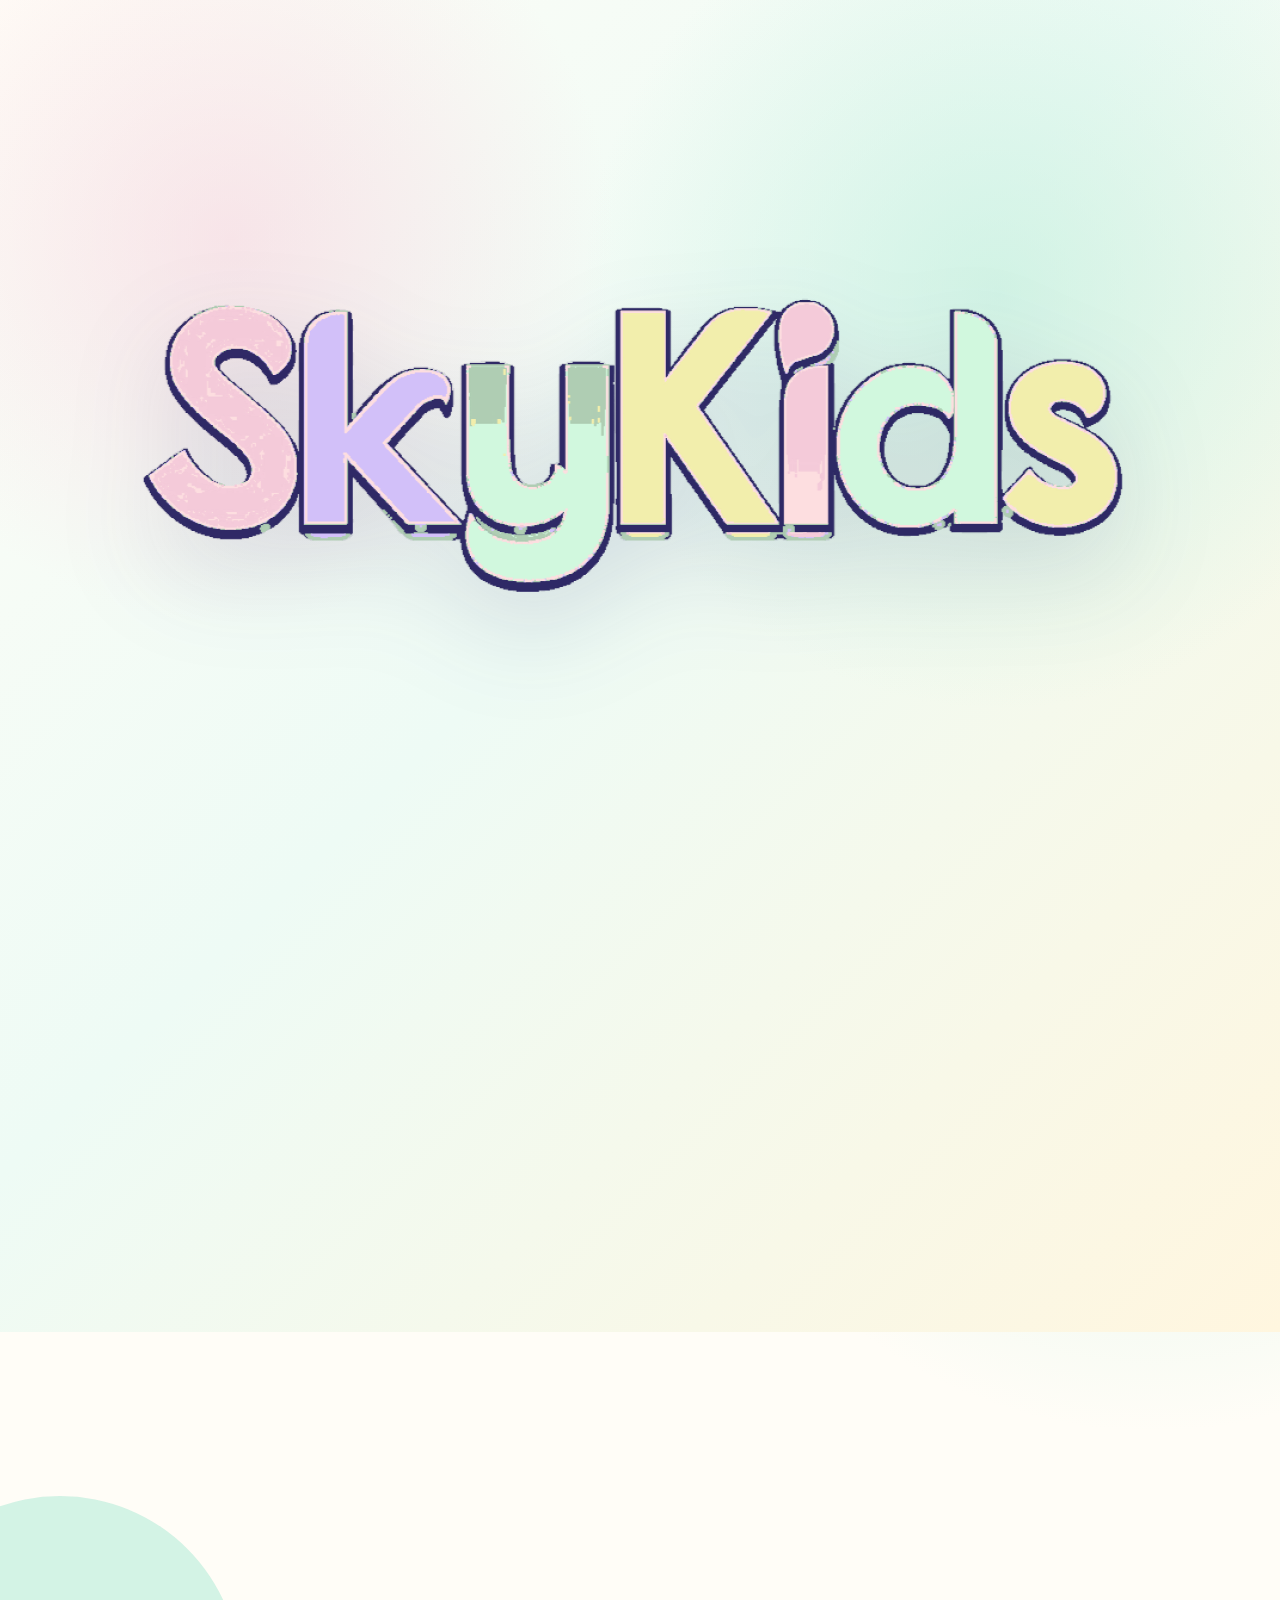
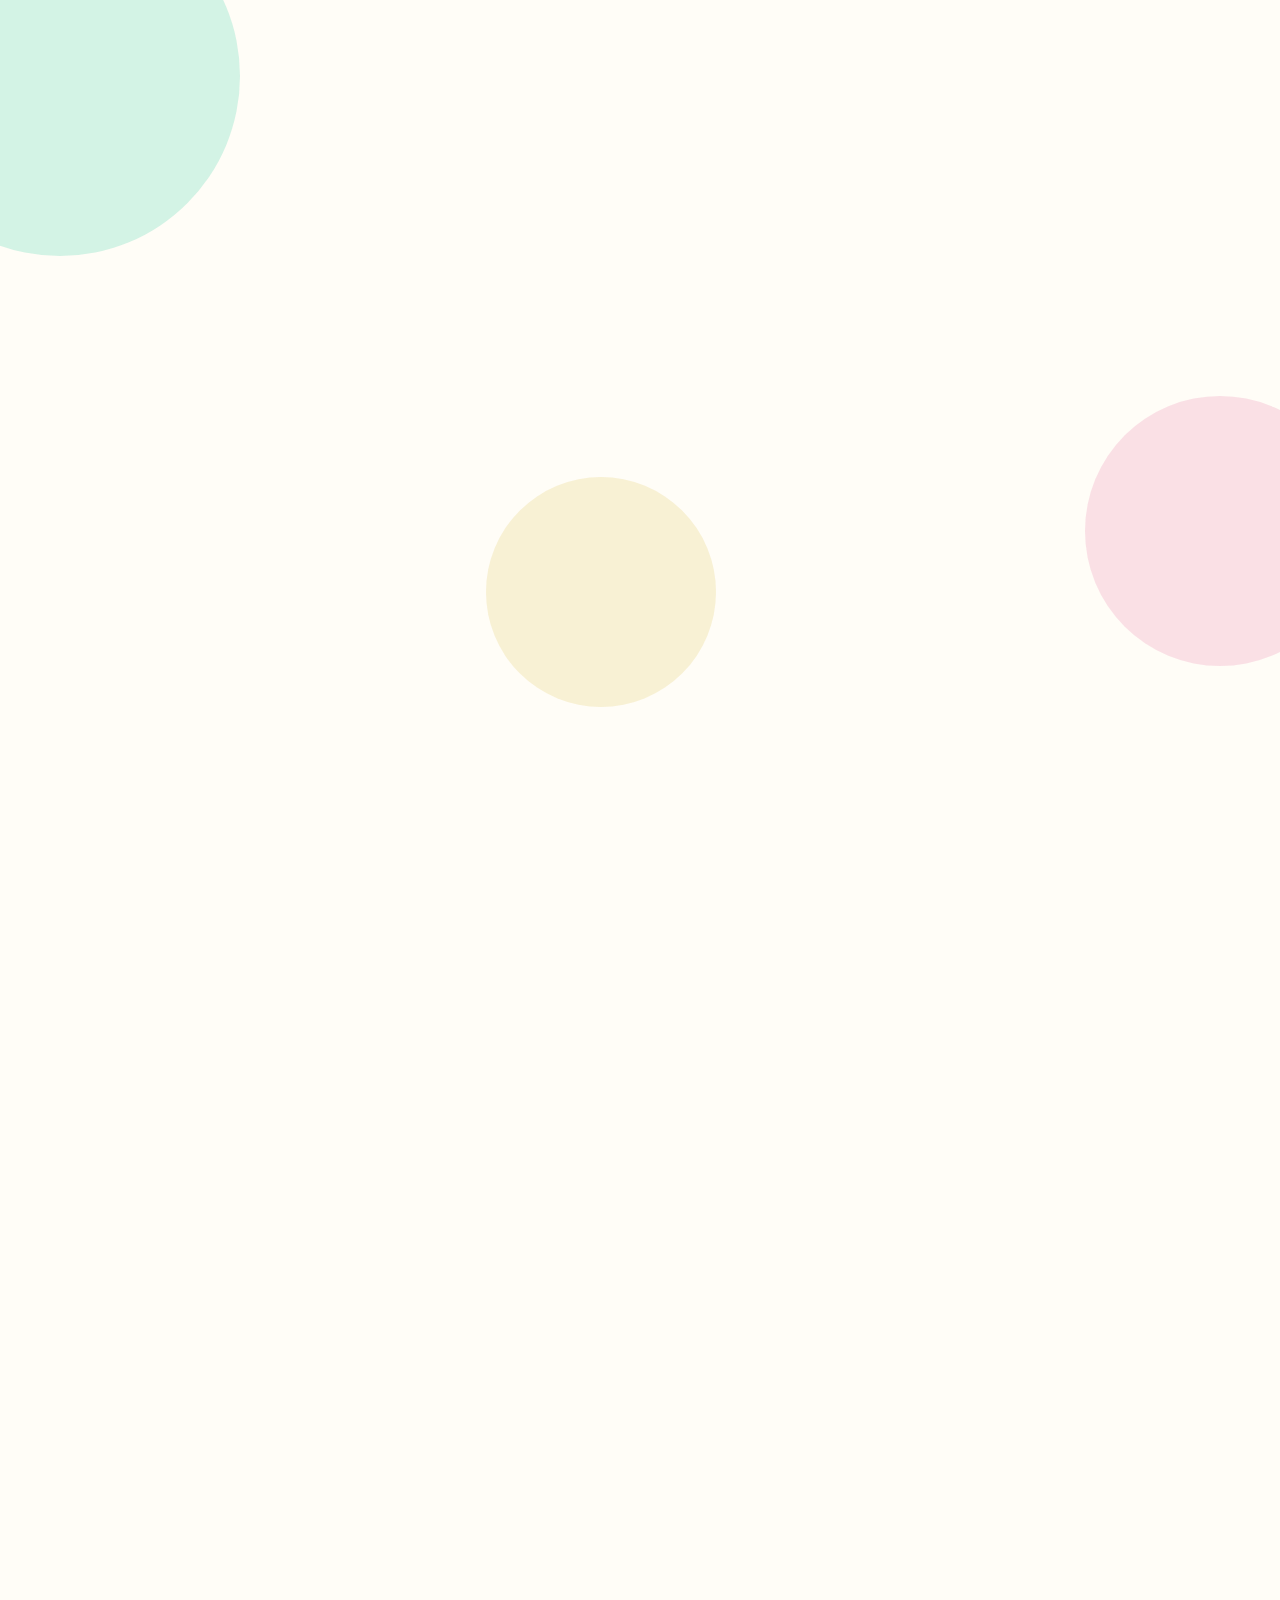
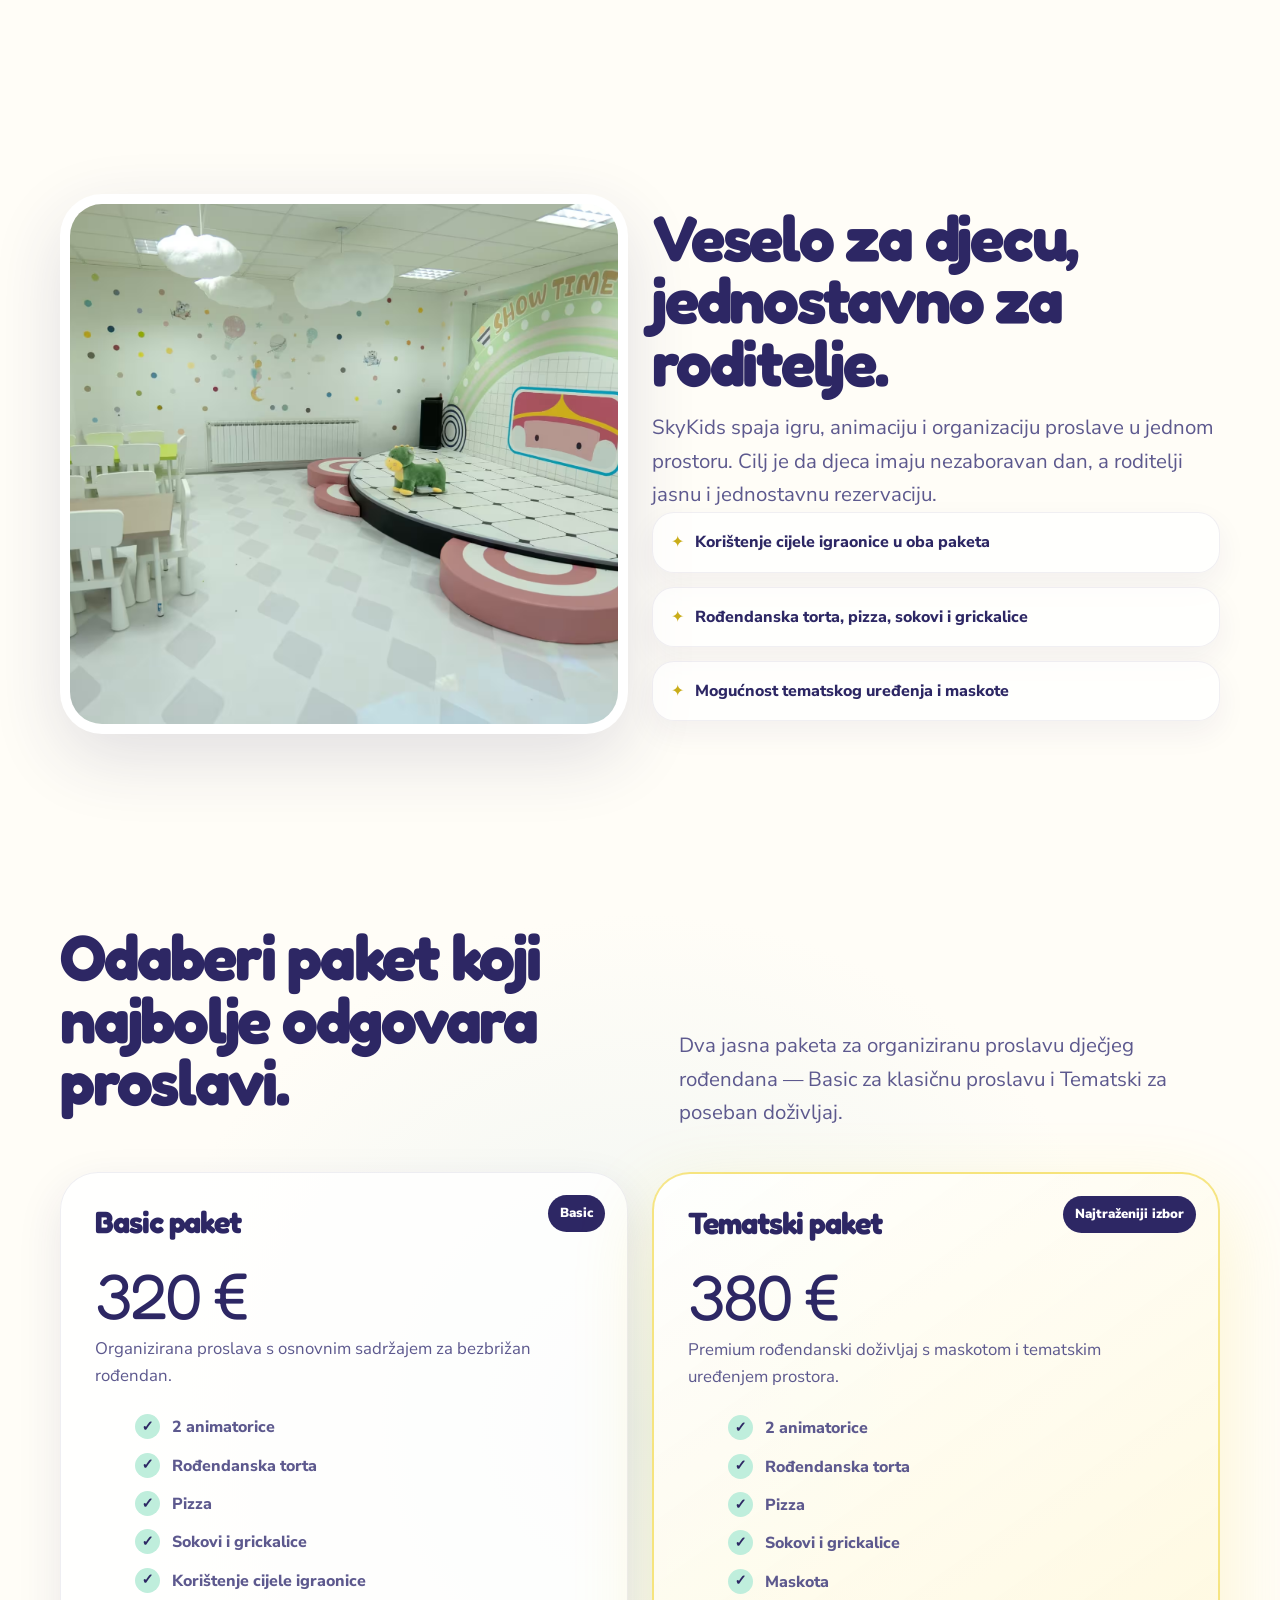
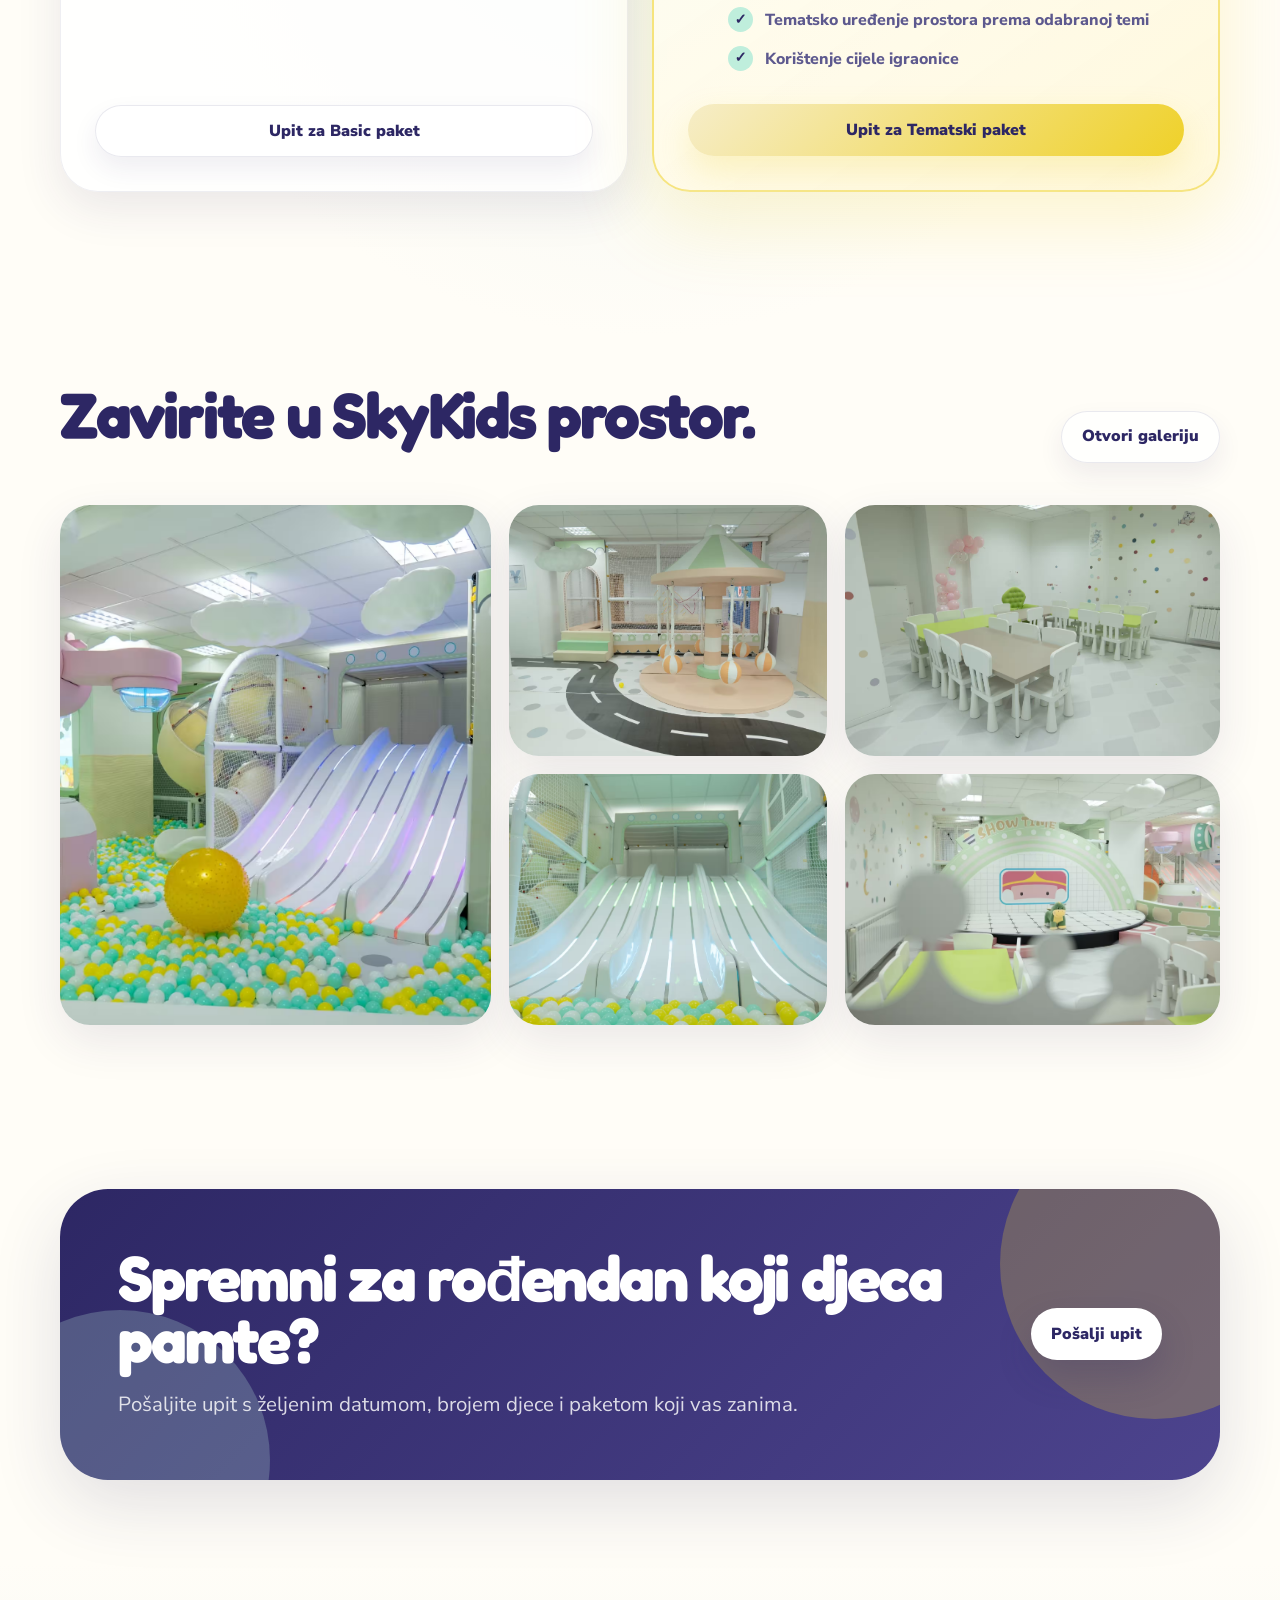
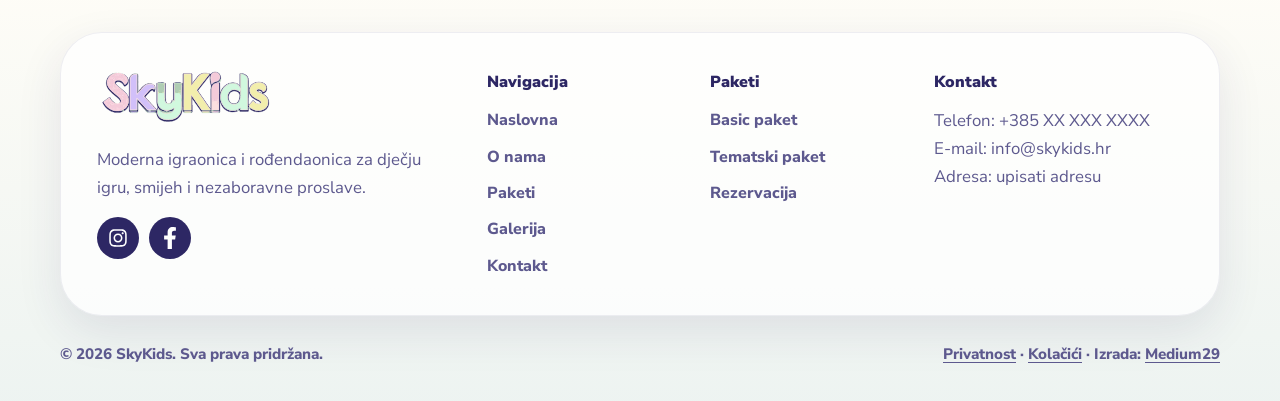
==== index.html @ 58c7cf1b "7" ====
<!doctype html>
<html lang="hr">
<head>
  <meta charset="utf-8">
  <meta name="viewport" content="width=device-width, initial-scale=1">
  <title>SkyKids igraonica i rođendaonica | Proslave dječjih rođendana</title>
  <meta name="description" content="SkyKids je moderna dječja igraonica i rođendaonica za nezaboravne proslave, tematske rođendane, animatore, tortu, pizzu i korištenje cijele igraonice.">
  <meta name="keywords" content="SkyKids, dječja igraonica, rođendaonica, proslava dječjeg rođendana, tematski rođendani, rođendanski paketi">
  <link rel="canonical" href="https://skykids.hr/">
  <meta property="og:title" content="SkyKids igraonica i rođendaonica">
  <meta property="og:description" content="Čarobno mjesto za igru, smijeh i nezaboravne dječje rođendane.">
  <meta property="og:type" content="website">
  <meta property="og:url" content="https://skykids.hr/">
  <meta property="og:image" content="https://skykids.hr/assets/img/fotografije/igraonica-02.avif">
  <meta name="theme-color" content="#BFEEDC">
  <link rel="icon" href="assets/img/favicon.ico" sizes="any">
  <link rel="icon" type="image/png" sizes="32x32" href="assets/img/favicon-32x32.png">
  <link rel="icon" type="image/png" sizes="16x16" href="assets/img/favicon-16x16.png">
  <link rel="apple-touch-icon" sizes="180x180" href="assets/img/apple-touch-icon.png">
<link rel="preconnect" href="https://fonts.googleapis.com">
  <link rel="preconnect" href="https://fonts.gstatic.com" crossorigin>
  <link href="https://fonts.googleapis.com/css2?family=Fredoka:wght@500;600;700&family=Nunito+Sans:wght@400;600;700;800;900;1000&display=swap" rel="stylesheet">
  <link rel="stylesheet" href="assets/css/style.css">
  <script type="application/ld+json">
  {
    "@context": "https://schema.org",
    "@type": "LocalBusiness",
    "name": "SkyKids igraonica i rođendaonica",
    "description": "Moderna dječja igraonica i rođendaonica za proslave dječjih rođendana, igru i tematske proslave.",
    "url": "https://skykids.hr/",
    "image": "https://skykids.hr/assets/img/fotografije/igraonica-02.avif",
    "telephone": "+385 XX XXX XXXX",
    "address": {
      "@type": "PostalAddress",
      "streetAddress": "Upisati adresu igraonice",
      "addressCountry": "HR"
    },
    "priceRange": "€€"
  }
  </script>
  <link rel="manifest" href="site.webmanifest">
</head>
<body data-page="home">
  <a class="skip-link" href="#main">Preskoči na sadržaj</a>
  <header class="site-header" aria-label="Glavna navigacija">
    <div class="header-inner">
      <a class="brand" href="index.html" aria-label="SkyKids naslovna">
        <img class="brand-logo" src="assets/img/logo.svg" alt="SkyKids logo" width="308" height="84">
      </a>
      <nav class="nav" aria-label="Navigacija">
        <a class="active" href="index.html">Naslovna</a>
        <a href="o-nama.html">O nama</a>
        <a href="paketi.html">Paketi</a>
        <a href="galerija.html">Galerija</a>
        <a href="kontakt.html">Kontakt</a>
      </nav>
      <div class="header-actions">
        <a class="btn" href="kontakt.html#rezervacija">Rezerviraj termin</a>
        <button class="menu-toggle" type="button" aria-label="Otvori izbornik" aria-expanded="false"><span></span><span></span><span></span></button>
      </div>
    </div>
  </header>

  <div class="motion-layer home-motion" aria-hidden="true">
    <img class="scroll-balloon" src="assets/img/balon.svg" alt="">
  </div>

  <section class="intro" aria-label="SkyKids intro">
    <div class="intro-logo-wrap">
      <img class="intro-logo" src="assets/img/logo.svg" alt="SkyKids">
    </div>
  </section>

  <main id="main">
    <section class="hero" id="naslovna">
      <span class="shape mint"></span>
      <span class="shape pink"></span>
      <span class="shape cream"></span>
      <div class="container hero-grid">
        <div class="hero-copy reveal">
          <h1><span>Čarobno mjesto</span> za igru i rođendane.</h1>
          <p class="lead">U SkyKids igraonici svaki rođendan postaje mala avantura ispunjena smijehom, igrom i posebnim trenucima koje djeca pamte.</p>
          <div class="hero-actions">
            <a class="btn" href="kontakt.html#rezervacija">Rezerviraj termin</a>
            <a class="btn secondary" href="paketi.html">Pogledaj pakete</a>
          </div>
          <div class="hero-note">
            <img src="assets/img/zvjezda.svg" alt="" aria-hidden="true">
            <div><strong>Bez brige oko organizacije</strong><p>Torta, pizza, sokovi, grickalice, animatorice i korištenje cijele igraonice dostupni su kroz rođendanske pakete.</p></div>
          </div>
        </div>
        <div class="hero-media reveal">
          <div class="hero-card">
            <img src="assets/img/fotografije/igraonica-02.avif" alt="Svijetla SkyKids igraonica s toboganom i bazenom s lopticama" width="2048" height="1304" fetchpriority="high">
          </div>
          <div class="hero-mini-card float-card">
            <img src="assets/img/balon.svg" alt="" aria-hidden="true">
            <div><strong>Basic i Tematski paket</strong><span>Proslave od 320 €</span></div>
          </div>
        </div>
      </div>
    </section>

    <section class="section" id="usluge">
      <div class="container">
        <div class="section-head reveal">
          <div>
            <h2>Sve za rođendan na jednom mjestu.</h2>
          </div>
          <p class="lead">Dok se djeca bezbrižno igraju u moderno uređenom prostoru, roditelji mogu opušteno uživati u proslavi bez brige oko detalja.</p>
        </div>
        <div class="grid three">
          <article class="card reveal"><div class="card-icon">🎂</div><h3>Proslave rođendana</h3><p>Organizirane dječje proslave s rođendanskom tortom, hranom, pićem i veselom atmosferom.</p></article>
          <article class="card reveal"><div class="card-icon">✨</div><h3>Animatorice</h3><p>Dvije animatorice vode djecu kroz igru i aktivnosti te pomažu da proslava protekne bezbrižno.</p></article>
          <article class="card reveal"><div class="card-icon">🎈</div><h3>Tematsko uređenje</h3><p>Tematski paket uključuje dekoraciju prostora prema odabranoj temi i dolazak maskote.</p></article>
          <article class="card reveal"><div class="card-icon">🍕</div><h3>Hrana i piće</h3><p>Pizza, sokovi i grickalice uključeni su u oba rođendanska paketa.</p></article>
          <article class="card reveal"><div class="card-icon">🛝</div><h3>Igra i zabava</h3><p>Djeci je na raspolaganju cijela igraonica, bazen s lopticama, tobogani i razigrani kutci.</p></article>
          <article class="card reveal"><div class="card-icon">💛</div><h3>Prostor za uspomene</h3><p>Svijetao i fotogeničan interijer idealan je za lijepe fotografije i rođendanske trenutke.</p></article>
        </div>
      </div>
    </section>

    <section class="section compact">
      <div class="container grid two">
        <div class="feature-photo reveal"><img src="assets/img/fotografije/igraonica-08.avif" alt="SkyKids prostor za proslave s pozornicom i stolovima" loading="lazy" width="2048" height="1365"></div>
        <div class="reveal" style="align-self:center">
          <h2>Veselo za djecu, jednostavno za roditelje.</h2>
          <p class="lead">SkyKids spaja igru, animaciju i organizaciju proslave u jednom prostoru. Cilj je da djeca imaju nezaboravan dan, a roditelji jasnu i jednostavnu rezervaciju.</p>
          <ul class="feature-list clean">
            <li>Korištenje cijele igraonice u oba paketa</li>
            <li>Rođendanska torta, pizza, sokovi i grickalice</li>
            <li>Mogućnost tematskog uređenja i maskote</li>
          </ul>
        </div>
      </div>
    </section>

    <section class="section" id="paketi">
      <div class="container">
        <div class="section-head reveal">
          <div>
            <h2>Odaberi paket koji najbolje odgovara proslavi.</h2>
          </div>
          <p class="lead">Dva jasna paketa za organiziranu proslavu dječjeg rođendana — Basic za klasičnu proslavu i Tematski za poseban doživljaj.</p>
        </div>
        <div class="grid two packages-wrap">
          <article class="package reveal">
            <span class="package-badge">Basic</span>
            <h3>Basic paket</h3>
            <div class="price">320 €</div>
            <p>Organizirana proslava s osnovnim sadržajem za bezbrižan rođendan.</p>
            <ul>
              <li>2 animatorice</li>
              <li>Rođendanska torta</li>
              <li>Pizza</li>
              <li>Sokovi i grickalice</li>
              <li>Korištenje cijele igraonice</li>
            </ul>
            <a class="btn ghost" href="kontakt.html#rezervacija">Upit za Basic paket</a>
          </article>
          <article class="package featured reveal">
            <span class="package-badge">Najtraženiji izbor</span>
            <h3>Tematski paket</h3>
            <div class="price">380 €</div>
            <p>Premium rođendanski doživljaj s maskotom i tematskim uređenjem prostora.</p>
            <ul>
              <li>2 animatorice</li>
              <li>Rođendanska torta</li>
              <li>Pizza</li>
              <li>Sokovi i grickalice</li>
              <li>Maskota</li>
              <li>Tematsko uređenje prostora prema odabranoj temi</li>
              <li>Korištenje cijele igraonice</li>
            </ul>
            <a class="btn secondary" href="kontakt.html#rezervacija">Upit za Tematski paket</a>
          </article>
        </div>
      </div>
    </section>

    <section class="section compact" id="galerija">
      <div class="container">
        <div class="section-head reveal">
          <div>
            <h2>Zavirite u SkyKids prostor.</h2>
          </div>
          <a class="btn ghost" href="galerija.html">Otvori galeriju</a>
        </div>
        <div class="gallery-strip reveal">
          <a href="galerija.html"><img src="assets/img/fotografije/igraonica-04.avif" alt="Tobogani i bazen s lopticama u SkyKids igraonici" loading="lazy" width="2048" height="1365"></a>
          <a href="galerija.html"><img src="assets/img/fotografije/igraonica-03.avif" alt="Dječji kutak za igru u SkyKids igraonici" loading="lazy" width="2048" height="1304"></a>
          <a href="galerija.html"><img src="assets/img/fotografije/igraonica-19.avif" alt="Stolovi za dječju proslavu" loading="lazy" width="2048" height="1365"></a>
          <a href="galerija.html"><img src="assets/img/fotografije/igraonica-13.avif" alt="Bijeli tobogani u igraonici" loading="lazy" width="2048" height="1365"></a>
          <a href="galerija.html"><img src="assets/img/fotografije/igraonica-23.avif" alt="SkyKids prostor za rođendane" loading="lazy" width="2048" height="1201"></a>
        </div>
      </div>
    </section>

    <section class="section compact">
      <div class="container">
        <div class="cta-band reveal">
          <div class="cta-content">
            <div>
              <h2>Spremni za rođendan koji djeca pamte?</h2>
              <p class="lead">Pošaljite upit s željenim datumom, brojem djece i paketom koji vas zanima.</p>
            </div>
            <a class="btn" href="kontakt.html#rezervacija">Pošalji upit</a>
          </div>
        </div>
      </div>
    </section>
  </main>

  <footer class="site-footer">
    <div class="container">
      <div class="footer-grid">
        <div><img class="footer-logo" src="assets/img/logo.svg" alt="SkyKids logo"><p>Moderna igraonica i rođendaonica za dječju igru, smijeh i nezaboravne proslave.</p><div class="socials"><a href="#" aria-label="Instagram" title="Instagram"><svg class="social-icon" viewBox="0 0 448 512" aria-hidden="true" focusable="false"><path fill="currentColor" d="M224.1 141c-63.6 0-114.9 51.3-114.9 114.9s51.3 114.9 114.9 114.9S339 319.5 339 255.9 287.7 141 224.1 141zm0 189.6c-41.1 0-74.7-33.5-74.7-74.7s33.5-74.7 74.7-74.7 74.7 33.5 74.7 74.7-33.6 74.7-74.7 74.7zm146.4-194.3c0 14.9-12 26.8-26.8 26.8-14.9 0-26.8-12-26.8-26.8s12-26.8 26.8-26.8 26.8 12 26.8 26.8zm76.1 27.2c-1.7-35.9-9.9-67.7-36.2-93.9-26.2-26.2-58-34.4-93.9-36.2-37-2.1-147.9-2.1-184.9 0-35.8 1.7-67.6 9.9-93.9 36.1s-34.4 58-36.2 93.9c-2.1 37-2.1 147.9 0 184.9 1.7 35.9 9.9 67.7 36.2 93.9s58 34.4 93.9 36.2c37 2.1 147.9 2.1 184.9 0 35.9-1.7 67.7-9.9 93.9-36.2 26.2-26.2 34.4-58 36.2-93.9 2.1-37 2.1-147.8 0-184.8zM398.8 388c-7.8 19.6-22.9 34.7-42.6 42.6-29.5 11.7-99.5 9-132.1 9s-102.7 2.6-132.1-9c-19.6-7.8-34.7-22.9-42.6-42.6-11.7-29.5-9-99.5-9-132.1s-2.6-102.7 9-132.1c7.8-19.6 22.9-34.7 42.6-42.6 29.5-11.7 99.5-9 132.1-9s102.7-2.6 132.1 9c19.6 7.8 34.7 22.9 42.6 42.6 11.7 29.5 9 99.5 9 132.1s2.7 102.7-9 132.1z"/></svg></a><a href="#" aria-label="Facebook" title="Facebook"><svg class="social-icon" viewBox="0 0 320 512" aria-hidden="true" focusable="false"><path fill="currentColor" d="M279.14 288l14.22-92.66h-88.91v-60.13c0-25.35 12.42-50.06 52.24-50.06h40.42V6.26S260.43 0 225.36 0c-73.22 0-121.08 44.38-121.08 124.72v70.62H22.89V288h81.39v224h100.17V288z"/></svg></a></div></div>
        <div><div class="footer-title">Navigacija</div><div class="footer-links"><a href="index.html">Naslovna</a><a href="o-nama.html">O nama</a><a href="paketi.html">Paketi</a><a href="galerija.html">Galerija</a><a href="kontakt.html">Kontakt</a></div></div>
        <div><div class="footer-title">Paketi</div><div class="footer-links"><a href="paketi.html#basic">Basic paket</a><a href="paketi.html#tematski">Tematski paket</a><a href="kontakt.html#rezervacija">Rezervacija</a></div></div>
        <div><div class="footer-title">Kontakt</div><p>Telefon: +385 XX XXX XXXX<br>E-mail: info@skykids.hr<br>Adresa: upisati adresu</p></div>
      </div>
      <div class="copyright"><span>© 2026 SkyKids. Sva prava pridržana.</span><span><a href="politika-privatnosti.html">Privatnost</a> · <a href="kolacici.html">Kolačići</a> · Izrada: <a href="https://medium29.com/" target="_blank" rel="noopener">Medium29</a></span></div>
    </div>
  </footer>
  <script src="assets/js/main.js"></script>
</body>
</html>
---- assets/css/style.css ----
:root{
  --ink:#2D2764;
  --ink-soft:#5d598e;
  --mint:#BFEEDC;
  --mint-2:#E8F9F1;
  --blue:#D8E8EA;
  --cream:#F6EDC8;
  --cream-2:#FFF8DA;
  --pink:#F6C8D8;
  --pink-2:#FFF0F6;
  --yellow:#EFD129;
  --white:#FFFDF7;
  --surface:#ffffff;
  --shadow:0 24px 70px rgba(45,39,100,.14);
  --shadow-soft:0 16px 45px rgba(45,39,100,.10);
  --radius:32px;
  --radius-sm:20px;
  --container:min(1160px, calc(100% - 40px));
  --header-h:82px;
}

*{box-sizing:border-box}
html{scroll-behavior:smooth; overflow-x:hidden;}
body{
  margin:0;
  font-family:'Nunito Sans', system-ui, -apple-system, BlinkMacSystemFont, 'Segoe UI', sans-serif;
  color:var(--ink);
  background:
    radial-gradient(circle at 10% 4%, rgba(246,200,216,.35), transparent 28rem),
    radial-gradient(circle at 90% 14%, rgba(191,238,220,.55), transparent 30rem),
    radial-gradient(circle at 50% 68%, rgba(216,232,234,.42), transparent 32rem),
    var(--white);
  line-height:1.65;
  overflow-x:hidden;
}
body.menu-open{overflow:hidden;}
img{max-width:100%;display:block}
a{color:inherit;text-decoration:none}
button,input,select,textarea{font:inherit}
::selection{background:var(--yellow);color:var(--ink)}

.skip-link{
  position:absolute;left:1rem;top:-5rem;z-index:9999;background:var(--ink);color:white;padding:.75rem 1rem;border-radius:999px;
}
.skip-link:focus{top:1rem}

.container{width:var(--container);margin-inline:auto}
.section{padding:110px 0;position:relative}
.section.compact{padding:82px 0}
.eyebrow{
  display:inline-flex;align-items:center;gap:.55rem;
  color:var(--ink);font-weight:900;font-size:.82rem;letter-spacing:.08em;text-transform:uppercase;
  background:rgba(255,255,255,.72);border:1px solid rgba(45,39,100,.08);box-shadow:0 10px 30px rgba(45,39,100,.06);
  padding:.55rem .8rem;border-radius:999px;
}
.eyebrow::before{content:'';width:.55rem;height:.55rem;border-radius:999px;background:var(--yellow);box-shadow:0 0 0 6px rgba(239,209,41,.18)}
h1,h2,h3{
  font-family:'Fredoka', 'Nunito Sans', system-ui, sans-serif;
  margin:0 0 1rem;line-height:.98;letter-spacing:-.035em;color:var(--ink);
}
h1{font-size:clamp(3.3rem,8.3vw,7.8rem)}
h2{font-size:clamp(2.4rem,5vw,5.2rem)}
h3{font-size:clamp(1.4rem,2.4vw,2rem)}
p{margin:0;color:var(--ink-soft);font-size:1.05rem}
.lead{font-size:clamp(1.08rem,1.9vw,1.28rem);max-width:710px}
.text-center{text-align:center}.text-center .lead{margin-inline:auto}
.grid{display:grid;gap:24px}.two{grid-template-columns:repeat(2,minmax(0,1fr))}.three{grid-template-columns:repeat(3,minmax(0,1fr))}.four{grid-template-columns:repeat(4,minmax(0,1fr))}

.btn{
  display:inline-flex;align-items:center;justify-content:center;gap:.65rem;
  min-height:52px;padding:0 1.25rem;border-radius:999px;border:0;cursor:pointer;font-weight:900;
  background:var(--ink);color:white;box-shadow:0 16px 34px rgba(45,39,100,.22);
  transition:transform .25s ease, box-shadow .25s ease, background .25s ease;
}
.btn:hover{transform:translateY(-3px);box-shadow:0 22px 48px rgba(45,39,100,.26)}
.btn.secondary{background:linear-gradient(135deg,var(--cream),var(--yellow));color:var(--ink);box-shadow:0 16px 34px rgba(239,209,41,.22)}
.btn.ghost{background:rgba(255,255,255,.78);color:var(--ink);border:1px solid rgba(45,39,100,.10);box-shadow:0 12px 26px rgba(45,39,100,.08)}
.btn.full{width:100%}

.site-header{
  position:fixed;top:16px;left:0;right:0;z-index:1000;pointer-events:none;transition:opacity .45s ease, transform .45s ease;
}
body[data-page="home"] .site-header{opacity:0;transform:translateY(-14px);}
body[data-page="home"] .site-header.is-visible{opacity:1;transform:translateY(0);}
.header-inner{
  pointer-events:auto;width:min(1180px,calc(100% - 28px));margin-inline:auto;height:var(--header-h);
  display:flex;align-items:center;justify-content:space-between;gap:1rem;
  padding:.75rem .9rem .75rem 1.1rem;border-radius:999px;
  background:rgba(255,255,255,.74);backdrop-filter:blur(20px);-webkit-backdrop-filter:blur(20px);
  border:1px solid rgba(45,39,100,.08);box-shadow:0 18px 60px rgba(45,39,100,.12);
}
.brand{display:flex;align-items:center;gap:.85rem;min-width:0}
.brand-logo{width:154px;height:auto;display:block}
.nav{display:flex;align-items:center;gap:.28rem}
.nav a{padding:.75rem .92rem;border-radius:999px;font-weight:900;color:rgba(45,39,100,.82);transition:background .2s ease,color .2s ease}
.nav a:hover,.nav a.active{background:rgba(191,238,220,.58);color:var(--ink)}
.header-actions{display:flex;align-items:center;gap:.7rem}
.menu-toggle{display:none;width:48px;height:48px;border-radius:999px;border:0;background:var(--ink);position:relative;cursor:pointer;box-shadow:0 14px 28px rgba(45,39,100,.20)}
.menu-toggle span{position:absolute;left:14px;right:14px;height:2px;background:white;border-radius:999px;transition:transform .25s ease, top .25s ease, opacity .25s ease}
.menu-toggle span:nth-child(1){top:17px}.menu-toggle span:nth-child(2){top:23px}.menu-toggle span:nth-child(3){top:29px}
body.menu-open .menu-toggle span:nth-child(1){top:23px;transform:rotate(45deg)}
body.menu-open .menu-toggle span:nth-child(2){opacity:0}
body.menu-open .menu-toggle span:nth-child(3){top:23px;transform:rotate(-45deg)}

.intro{
  min-height:148svh;display:block;position:relative;overflow:clip;padding:0 20px;
  background:
    radial-gradient(circle at 18% 18%, rgba(246,200,216,.46), transparent 24rem),
    radial-gradient(circle at 78% 22%, rgba(191,238,220,.62), transparent 26rem),
    linear-gradient(135deg,#fffdf7 0%,#eefbf5 45%,#fff6df 100%);
}
.intro-logo-wrap{position:sticky;top:0;height:100svh;display:grid;place-items:center;will-change:transform,opacity;z-index:2}
.intro-logo{width:min(980px,90vw);filter:drop-shadow(0 34px 46px rgba(45,39,100,.14));transform-origin:center;}

.motion-layer{position:fixed;left:0;top:0;width:100vw;height:100vh;z-index:42;pointer-events:none;overflow:visible;mix-blend-mode:normal}
.scroll-balloon{position:absolute;width:clamp(140px,16vw,276px);left:76vw;top:46vh;filter:drop-shadow(0 24px 34px rgba(45,39,100,.16));transform-origin:55% 86%;will-change:transform,opacity;animation:floatTilt 5.2s ease-in-out infinite;opacity:0}
.scroll-star-page{position:absolute;width:clamp(72px,8vw,135px);left:82vw;top:24vh;filter:drop-shadow(0 18px 24px rgba(239,209,41,.22));will-change:transform,opacity;animation:twinkle 3s ease-in-out infinite;opacity:.78}
.scroll-plane-page{position:absolute;width:clamp(120px,15vw,250px);left:7vw;top:34vh;filter:drop-shadow(0 20px 26px rgba(45,39,100,.16));transform-origin:52% 52%;will-change:transform,opacity;animation:planeFloat 5.8s ease-in-out infinite;opacity:.82}

.hero{padding:calc(var(--header-h) + 92px) 0 92px;min-height:94svh;display:flex;align-items:center;position:relative;overflow:hidden}
.hero-grid{display:grid;grid-template-columns:1.01fr .99fr;gap:48px;align-items:center}
.hero-copy{position:relative;z-index:5}
.hero h1 span{display:block;color:transparent;background:linear-gradient(135deg,var(--ink),#6b62aa 45%,#cab64f);-webkit-background-clip:text;background-clip:text}
.hero-actions{display:flex;flex-wrap:wrap;gap:14px;margin-top:30px}
.hero-note{display:flex;gap:12px;align-items:flex-start;margin-top:32px;padding:16px;border-radius:24px;background:rgba(255,255,255,.70);border:1px solid rgba(45,39,100,.08);box-shadow:var(--shadow-soft);max-width:560px}
.hero-note strong{display:block;color:var(--ink);font-weight:1000}.hero-note p{font-size:.98rem}.hero-note img{width:46px;flex:0 0 auto}
.hero-media{position:relative;z-index:4}
.hero-card{border-radius:42px;overflow:hidden;box-shadow:var(--shadow);background:white;padding:12px;transform:rotate(1.2deg)}
.hero-card img{height:min(620px,68vh);width:100%;object-fit:cover;border-radius:32px}
.hero-mini-card{position:absolute;left:-34px;bottom:34px;background:rgba(255,255,255,.82);backdrop-filter:blur(18px);border:1px solid rgba(45,39,100,.08);border-radius:28px;box-shadow:var(--shadow-soft);padding:16px 18px;display:flex;align-items:center;gap:12px;max-width:270px}
.hero-mini-card img{width:42px}.hero-mini-card strong{display:block}.hero-mini-card span{font-size:.92rem;color:var(--ink-soft)}
.shape{position:absolute;border-radius:999px;filter:blur(0);z-index:0;pointer-events:none}.shape.mint{width:360px;height:360px;background:rgba(191,238,220,.68);left:-120px;top:16%}.shape.pink{width:270px;height:270px;background:rgba(246,200,216,.55);right:-75px;bottom:9%}.shape.cream{width:230px;height:230px;background:rgba(246,237,200,.74);left:38%;bottom:5%}

.section-head{display:flex;align-items:end;justify-content:space-between;gap:32px;margin-bottom:42px}.section-head .lead{max-width:580px}
.card{background:rgba(255,255,255,.74);border:1px solid rgba(45,39,100,.08);border-radius:var(--radius);box-shadow:var(--shadow-soft);padding:28px;position:relative;overflow:hidden;transition:transform .25s ease, box-shadow .25s ease;background-clip:padding-box}.card:hover{transform:translateY(-6px);box-shadow:var(--shadow)}
.card-icon{width:58px;height:58px;border-radius:20px;display:grid;place-items:center;background:linear-gradient(135deg,var(--cream),var(--mint));margin-bottom:22px;font-size:1.7rem;box-shadow:0 14px 28px rgba(45,39,100,.10)}
.card p{font-size:1rem}.card-soft{background:linear-gradient(135deg,rgba(255,255,255,.82),rgba(232,249,241,.82))}
.feature-photo{border-radius:42px;overflow:hidden;box-shadow:var(--shadow);padding:10px;background:white}.feature-photo img{height:520px;width:100%;object-fit:cover;border-radius:32px}.feature-list{display:grid;gap:14px;margin-top:28px}.feature-list li{list-style:none;padding:16px 18px;border-radius:22px;background:rgba(255,255,255,.68);border:1px solid rgba(45,39,100,.07);box-shadow:0 12px 30px rgba(45,39,100,.06);font-weight:800}.feature-list li::before{content:'✦';margin-right:.65rem;color:#c9ad19}
ul.clean{padding:0;margin:0;list-style:none}

.packages-wrap{align-items:stretch}.package{padding:34px;border-radius:38px;background:rgba(255,255,255,.80);border:1px solid rgba(45,39,100,.08);box-shadow:var(--shadow-soft);position:relative;overflow:hidden;display:flex;flex-direction:column;min-height:100%}.package.featured{background:linear-gradient(145deg,rgba(255,255,255,.88),rgba(255,248,218,.94));border:2px solid rgba(239,209,41,.55);box-shadow:0 28px 80px rgba(239,209,41,.20)}
.package-badge{position:absolute;top:22px;right:22px;background:var(--ink);color:white;border-radius:999px;padding:.48rem .75rem;font-size:.82rem;font-weight:1000}.package .price{font-family:'Fredoka';font-size:clamp(3.2rem,5vw,5.3rem);line-height:.9;letter-spacing:-.05em;color:var(--ink);margin:14px 0 10px}.package .price small{font-family:'Nunito Sans';font-size:1rem;letter-spacing:0;color:var(--ink-soft);font-weight:900}.package h3{padding-right:132px}.package ul{display:grid;gap:12px;margin:24px 0 32px}.package li{list-style:none;display:flex;gap:12px;align-items:flex-start;font-weight:800;color:var(--ink-soft)}.package li::before{content:'✓';flex:0 0 25px;height:25px;border-radius:999px;background:var(--mint);display:grid;place-items:center;color:var(--ink);font-size:.9rem;font-weight:1000}.package .btn{margin-top:auto}
.comparison{overflow:auto;border-radius:32px;background:white;box-shadow:var(--shadow-soft);border:1px solid rgba(45,39,100,.08)}
.comparison table{width:100%;border-collapse:collapse;min-width:720px}.comparison th,.comparison td{text-align:left;padding:18px 22px;border-bottom:1px solid rgba(45,39,100,.08)}.comparison th{font-family:'Fredoka';font-size:1.25rem;background:rgba(232,249,241,.7);color:var(--ink)}.comparison td:nth-child(2),.comparison td:nth-child(3){font-weight:900;color:var(--ink)}

.gallery-strip{display:grid;grid-template-columns:1.15fr .85fr 1fr;gap:18px;align-items:stretch}.gallery-strip a,.gallery-item{display:block;position:relative;border-radius:30px;overflow:hidden;box-shadow:var(--shadow-soft);background:white}.gallery-strip img{width:100%;height:100%;object-fit:cover;min-height:250px;transition:transform .5s ease}.gallery-strip a:hover img,.gallery-item:hover img{transform:scale(1.045)}.gallery-strip a:nth-child(1){grid-row:span 2}.gallery-strip a:nth-child(1) img{min-height:520px}.gallery-grid{display:grid;grid-template-columns:repeat(4,1fr);gap:18px}.gallery-item img{width:100%;height:260px;object-fit:cover}.gallery-item:nth-child(6n+1){grid-column:span 2}.gallery-item:nth-child(6n+1) img{height:320px}.gallery-item:nth-child(9n+4){grid-row:span 2}.gallery-item:nth-child(9n+4) img{height:538px}
.lightbox{position:fixed;inset:0;z-index:3000;background:rgba(19,17,44,.88);display:none;align-items:center;justify-content:center;padding:28px}.lightbox.is-open{display:flex}.lightbox img{max-height:88vh;max-width:min(1100px,92vw);border-radius:28px;box-shadow:0 30px 80px rgba(0,0,0,.4)}.lightbox button{position:absolute;top:22px;right:22px;border:0;background:white;color:var(--ink);width:48px;height:48px;border-radius:999px;font-size:1.4rem;font-weight:900;cursor:pointer}

.cta-band{position:relative;overflow:hidden;border-radius:48px;background:linear-gradient(135deg,var(--ink),#4d448e);color:white;padding:58px;box-shadow:var(--shadow)}.cta-band h2,.cta-band p{color:white}.cta-band p{opacity:.82}.cta-band .btn{background:white;color:var(--ink)}.cta-band::before{content:'';position:absolute;right:-90px;top:-80px;width:310px;height:310px;border-radius:999px;background:rgba(239,209,41,.25)}.cta-band::after{content:'';position:absolute;left:-90px;bottom:-130px;width:300px;height:300px;border-radius:999px;background:rgba(191,238,220,.24)}.cta-content{position:relative;z-index:2;display:grid;grid-template-columns:1fr auto;gap:26px;align-items:center}

.page-hero{padding:calc(var(--header-h) + 100px) 0 62px;position:relative;overflow:hidden}.page-hero-grid{display:grid;grid-template-columns:1fr .75fr;gap:44px;align-items:center}.page-hero-photo{border-radius:42px;overflow:hidden;padding:10px;background:white;box-shadow:var(--shadow);transform:rotate(-1deg)}.page-hero-photo img{height:430px;width:100%;object-fit:cover;border-radius:32px}.breadcrumb{font-weight:900;color:var(--ink-soft);margin-top:16px}.breadcrumb a{color:var(--ink)}

.contact-layout{display:grid;grid-template-columns:.82fr 1.18fr;gap:32px;align-items:start}.contact-card{padding:32px;border-radius:36px;background:rgba(255,255,255,.78);border:1px solid rgba(45,39,100,.08);box-shadow:var(--shadow-soft)}.contact-list{display:grid;gap:14px;margin-top:22px}.contact-row{display:flex;gap:14px;align-items:flex-start;padding:16px;border-radius:22px;background:rgba(232,249,241,.58);font-weight:800}.contact-row span{width:34px;height:34px;border-radius:14px;background:white;display:grid;place-items:center;flex:0 0 auto}.contact-row small{display:block;color:var(--ink-soft);font-weight:800}.form-grid{display:grid;grid-template-columns:1fr 1fr;gap:16px}.field{display:flex;flex-direction:column;gap:8px}.field.full{grid-column:1/-1}.field label{font-weight:1000;color:var(--ink)}.field input,.field select,.field textarea{width:100%;border:1px solid rgba(45,39,100,.13);border-radius:20px;background:white;padding:15px 16px;color:var(--ink);outline:none;transition:border .2s ease, box-shadow .2s ease}.field textarea{min-height:138px;resize:vertical}.field input:focus,.field select:focus,.field textarea:focus{border-color:rgba(45,39,100,.45);box-shadow:0 0 0 5px rgba(191,238,220,.5)}.form-note{font-size:.92rem;margin:14px 0 0}.map-placeholder{min-height:360px;border-radius:36px;background:linear-gradient(135deg,var(--mint-2),var(--cream-2));border:1px dashed rgba(45,39,100,.24);display:grid;place-items:center;text-align:center;padding:28px;box-shadow:var(--shadow-soft);margin-top:28px}.map-placeholder strong{display:block;font-family:'Fredoka';font-size:1.8rem;margin-bottom:.4rem}

.site-footer{padding:70px 0 34px;background:linear-gradient(180deg,transparent,rgba(216,232,234,.45));position:relative}.footer-grid{display:grid;grid-template-columns:1.3fr .7fr .7fr .9fr;gap:30px;padding:36px;border-radius:42px;background:rgba(255,255,255,.72);border:1px solid rgba(45,39,100,.08);box-shadow:var(--shadow-soft)}.footer-logo{width:180px;margin-bottom:20px}.footer-title{font-weight:1000;margin-bottom:12px}.footer-links{display:grid;gap:10px}.footer-links a{color:var(--ink-soft);font-weight:800}.footer-links a:hover{color:var(--ink)}.socials{display:flex;gap:10px;margin-top:16px}.socials a{width:42px;height:42px;border-radius:999px;display:grid;place-items:center;background:var(--ink);color:white;font-weight:1000}.copyright{display:flex;align-items:center;justify-content:space-between;gap:20px;color:var(--ink-soft);font-weight:800;font-size:.95rem;margin-top:26px}.copyright a{text-decoration:underline;text-underline-offset:3px}

.reveal{opacity:0;transform:translateY(24px);transition:opacity .7s ease, transform .7s ease}.reveal.is-visible{opacity:1;transform:translateY(0)}
.float-card{animation:float 6.5s ease-in-out infinite}.float-card.delay{animation-delay:-2s}
@keyframes float{0%,100%{transform:translateY(0)}50%{transform:translateY(-16px)}}
@keyframes floatTilt{0%,100%{transform:translate3d(0,0,0) rotate(-4deg)}50%{transform:translate3d(0,-14px,0) rotate(5deg)}}
@keyframes twinkle{0%,100%{transform:scale(1) rotate(0deg);opacity:.78}50%{transform:scale(1.1) rotate(8deg);opacity:1}}
@keyframes planeFloat{0%,100%{transform:translate3d(0,0,0) rotate(-3deg)}50%{transform:translate3d(0,-12px,0) rotate(4deg)}}

@media (max-width:1040px){
  :root{--header-h:74px;--container:min(100% - 30px, 920px)}
  .nav{position:fixed;top:103px;left:14px;right:14px;display:grid;gap:8px;padding:16px;border-radius:28px;background:rgba(255,255,255,.96);box-shadow:var(--shadow);border:1px solid rgba(45,39,100,.08);transform:translateY(-12px);opacity:0;visibility:hidden;transition:.24s ease;max-height:calc(100svh - 122px);overflow:auto}
  body.menu-open .nav{transform:translateY(0);opacity:1;visibility:visible}
  .nav a{padding:1rem 1.1rem;background:rgba(232,249,241,.5)}
  .menu-toggle{display:block}.header-actions .btn{display:none}.brand-logo{width:132px}
  .hero-grid,.page-hero-grid,.contact-layout,.two{grid-template-columns:1fr}.three,.four{grid-template-columns:repeat(2,1fr)}
  .hero{padding-top:calc(var(--header-h) + 70px);min-height:auto}.hero-card img{height:480px}.hero-mini-card{left:16px;bottom:16px}.section-head{display:block}.section-head .lead{margin-top:18px}.gallery-grid{grid-template-columns:repeat(3,1fr)}.gallery-item:nth-child(n){grid-column:auto;grid-row:auto}.gallery-item:nth-child(n) img{height:250px}.footer-grid{grid-template-columns:1fr 1fr}.cta-content{grid-template-columns:1fr}.scroll-balloon{width:138px}.scroll-star-page{width:88px}.scroll-plane-page{width:150px}
}
@media (max-width:720px){
  :root{--container:calc(100% - 24px)}
  body{background:var(--white)}
  h1{font-size:clamp(3rem,17vw,4.9rem)}h2{font-size:clamp(2.25rem,11vw,3.8rem)}
  .section{padding:76px 0}.section.compact{padding:62px 0}.header-inner{height:70px;padding:.65rem}.site-header{top:10px}.brand-logo{width:116px}.intro{min-height:132svh}.intro-logo{width:min(680px,92vw)}.scroll-balloon{width:82px}.scroll-star-page{width:66px}.scroll-plane-page{width:92px}
  .hero{padding:118px 0 64px}.hero-actions{display:grid}.hero-actions .btn{width:100%}.hero-card{border-radius:30px;padding:8px}.hero-card img{height:360px;border-radius:24px}.hero-mini-card{position:relative;left:auto;bottom:auto;margin-top:14px;max-width:none}.hero-note{display:none}.shape{display:none}.three,.four{grid-template-columns:1fr}.card,.package,.contact-card{border-radius:28px;padding:24px}.package h3{padding-right:0}.package-badge{position:static;width:max-content;margin-bottom:12px}.package .price{font-size:3.6rem}.gallery-strip{grid-template-columns:1fr}.gallery-strip a:nth-child(1){grid-row:auto}.gallery-strip a:nth-child(1) img,.gallery-strip img{min-height:260px;height:260px}.gallery-grid{grid-template-columns:1fr 1fr;gap:12px}.gallery-item img,.gallery-item:nth-child(n) img{height:190px}.cta-band{border-radius:32px;padding:34px 24px}.page-hero{padding:118px 0 48px}.page-hero-photo img{height:310px}.form-grid{grid-template-columns:1fr}.footer-grid{grid-template-columns:1fr;padding:26px;border-radius:30px}.copyright{display:block}.footer-logo{width:155px}.map-placeholder{min-height:280px}.comparison{border-radius:24px}
}
@media (prefers-reduced-motion: reduce){
  *,*::before,*::after{animation-duration:.001ms!important;animation-iteration-count:1!important;scroll-behavior:auto!important;transition-duration:.001ms!important}.reveal{opacity:1;transform:none}.motion-layer{display:none}
}
.checkbox-field label{display:flex;gap:12px;align-items:flex-start;font-weight:800;color:var(--ink-soft);line-height:1.45}.checkbox-field input{width:20px;height:20px;margin-top:2px;accent-color:var(--ink);flex:0 0 auto}.checkbox-field a{text-decoration:underline;text-underline-offset:3px;color:var(--ink);font-weight:1000}
.policy-content{max-width:880px}.policy-content h2{font-size:clamp(1.9rem,3vw,3rem);margin-top:42px}.policy-content p,.policy-content li{color:var(--ink-soft);font-size:1.05rem}.policy-content ul{display:grid;gap:12px;padding-left:1.2rem}

.socials a .social-icon{width:20px;height:20px;display:block}.socials a[aria-label="Facebook"] .social-icon{width:18px;height:22px}.socials a:hover{transform:translateY(-3px);box-shadow:0 14px 26px rgba(45,39,100,.22)}
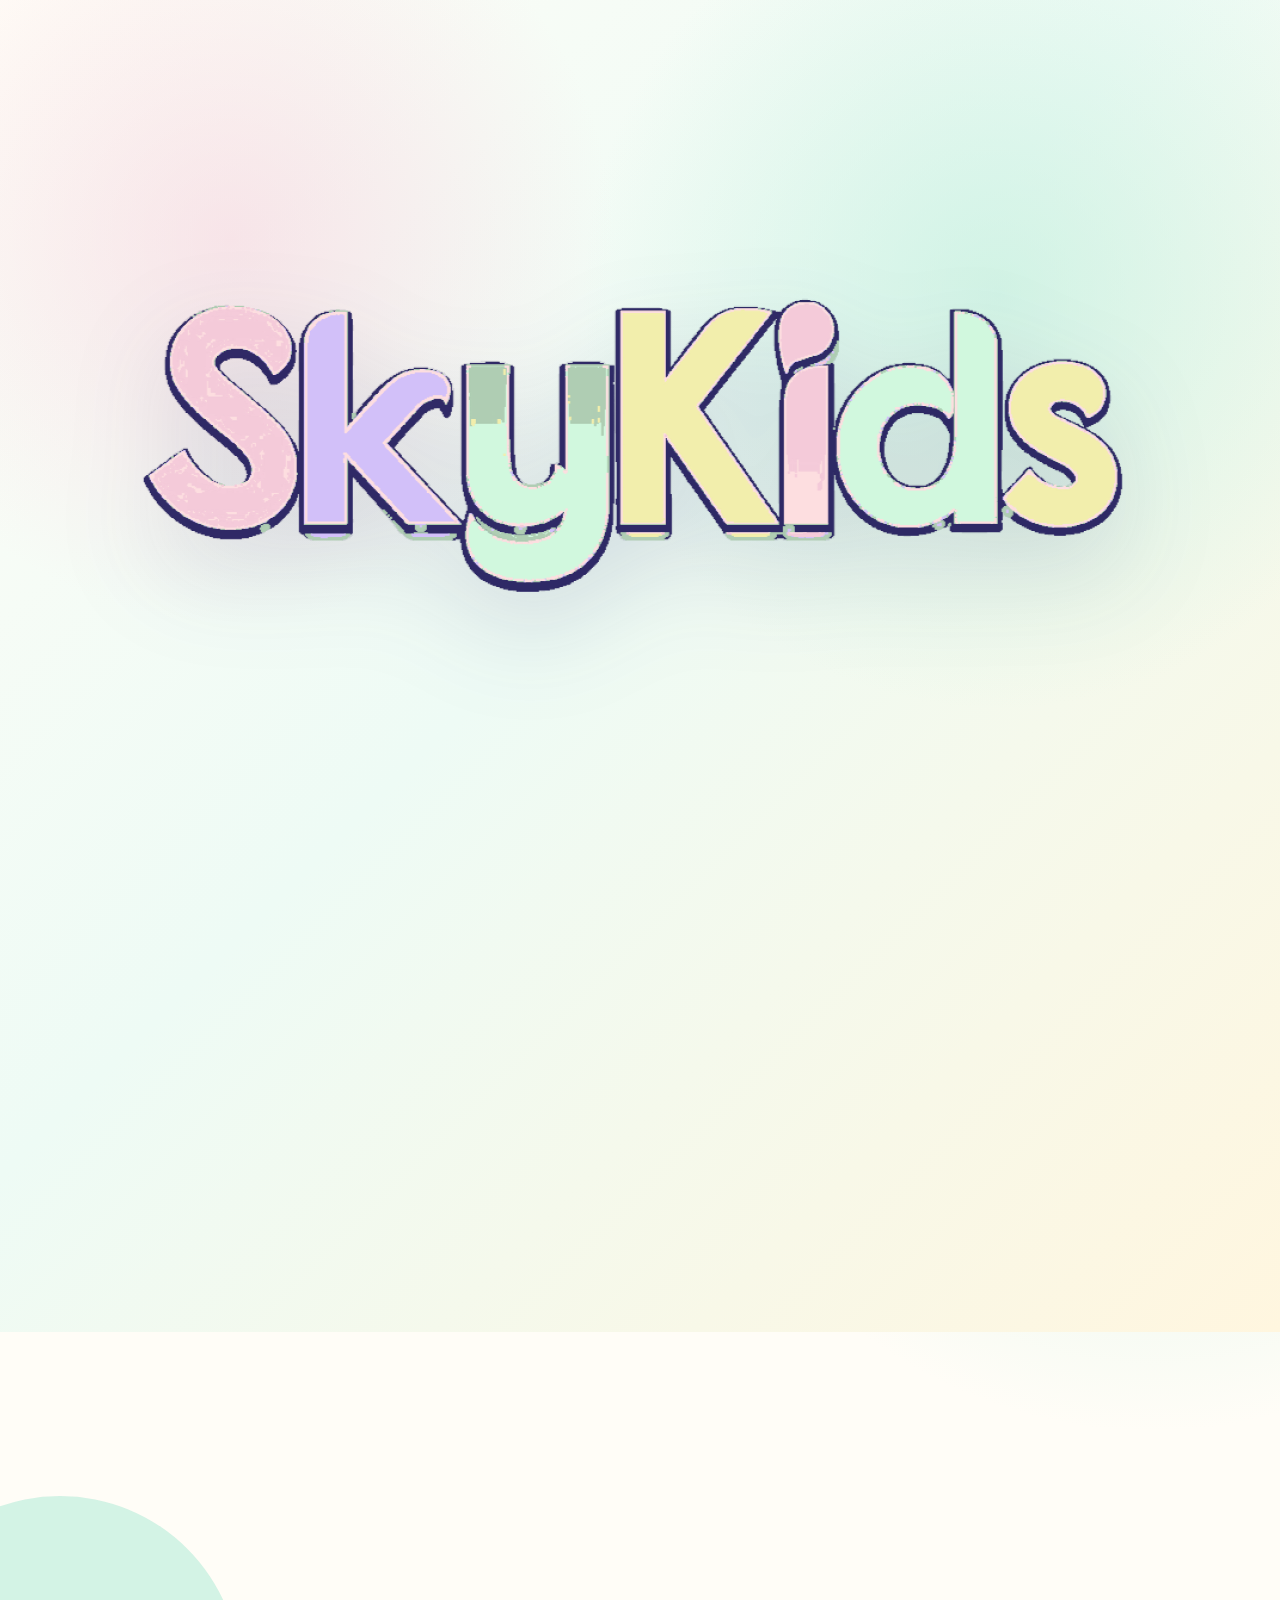
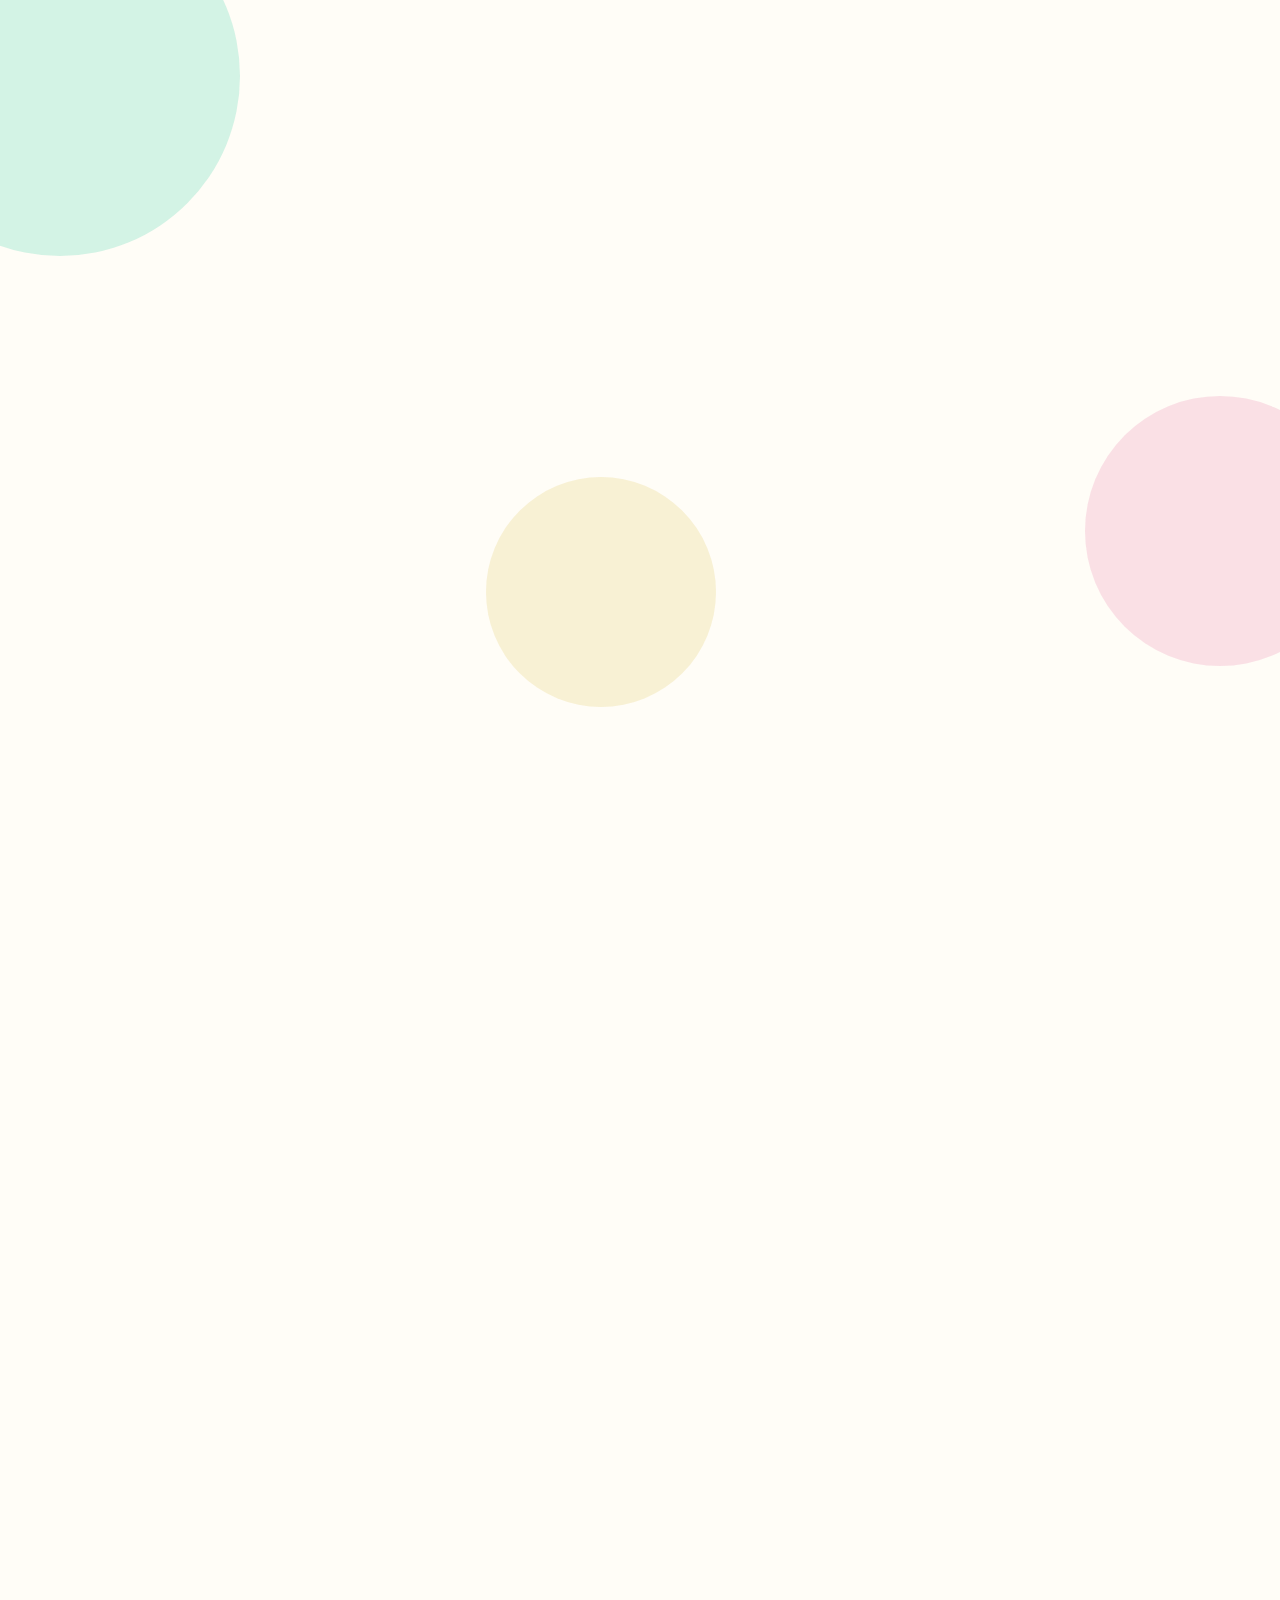
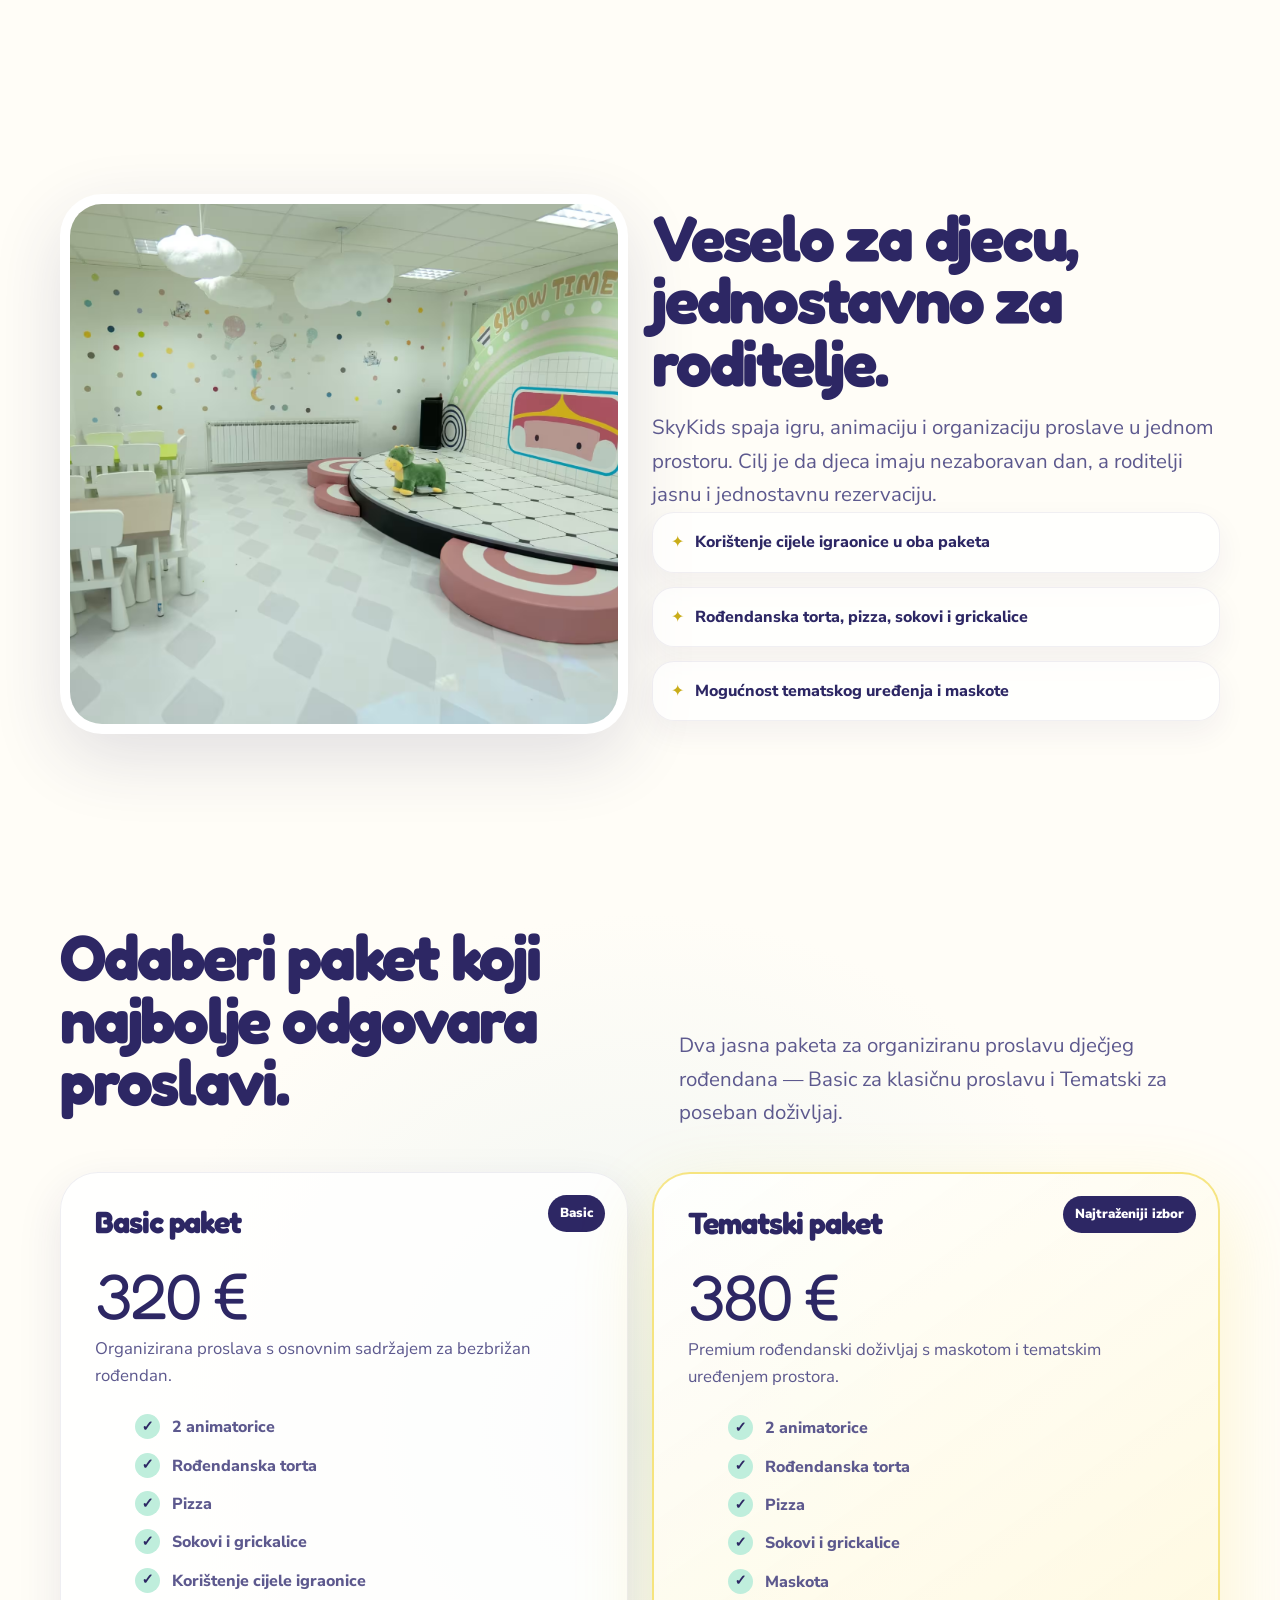
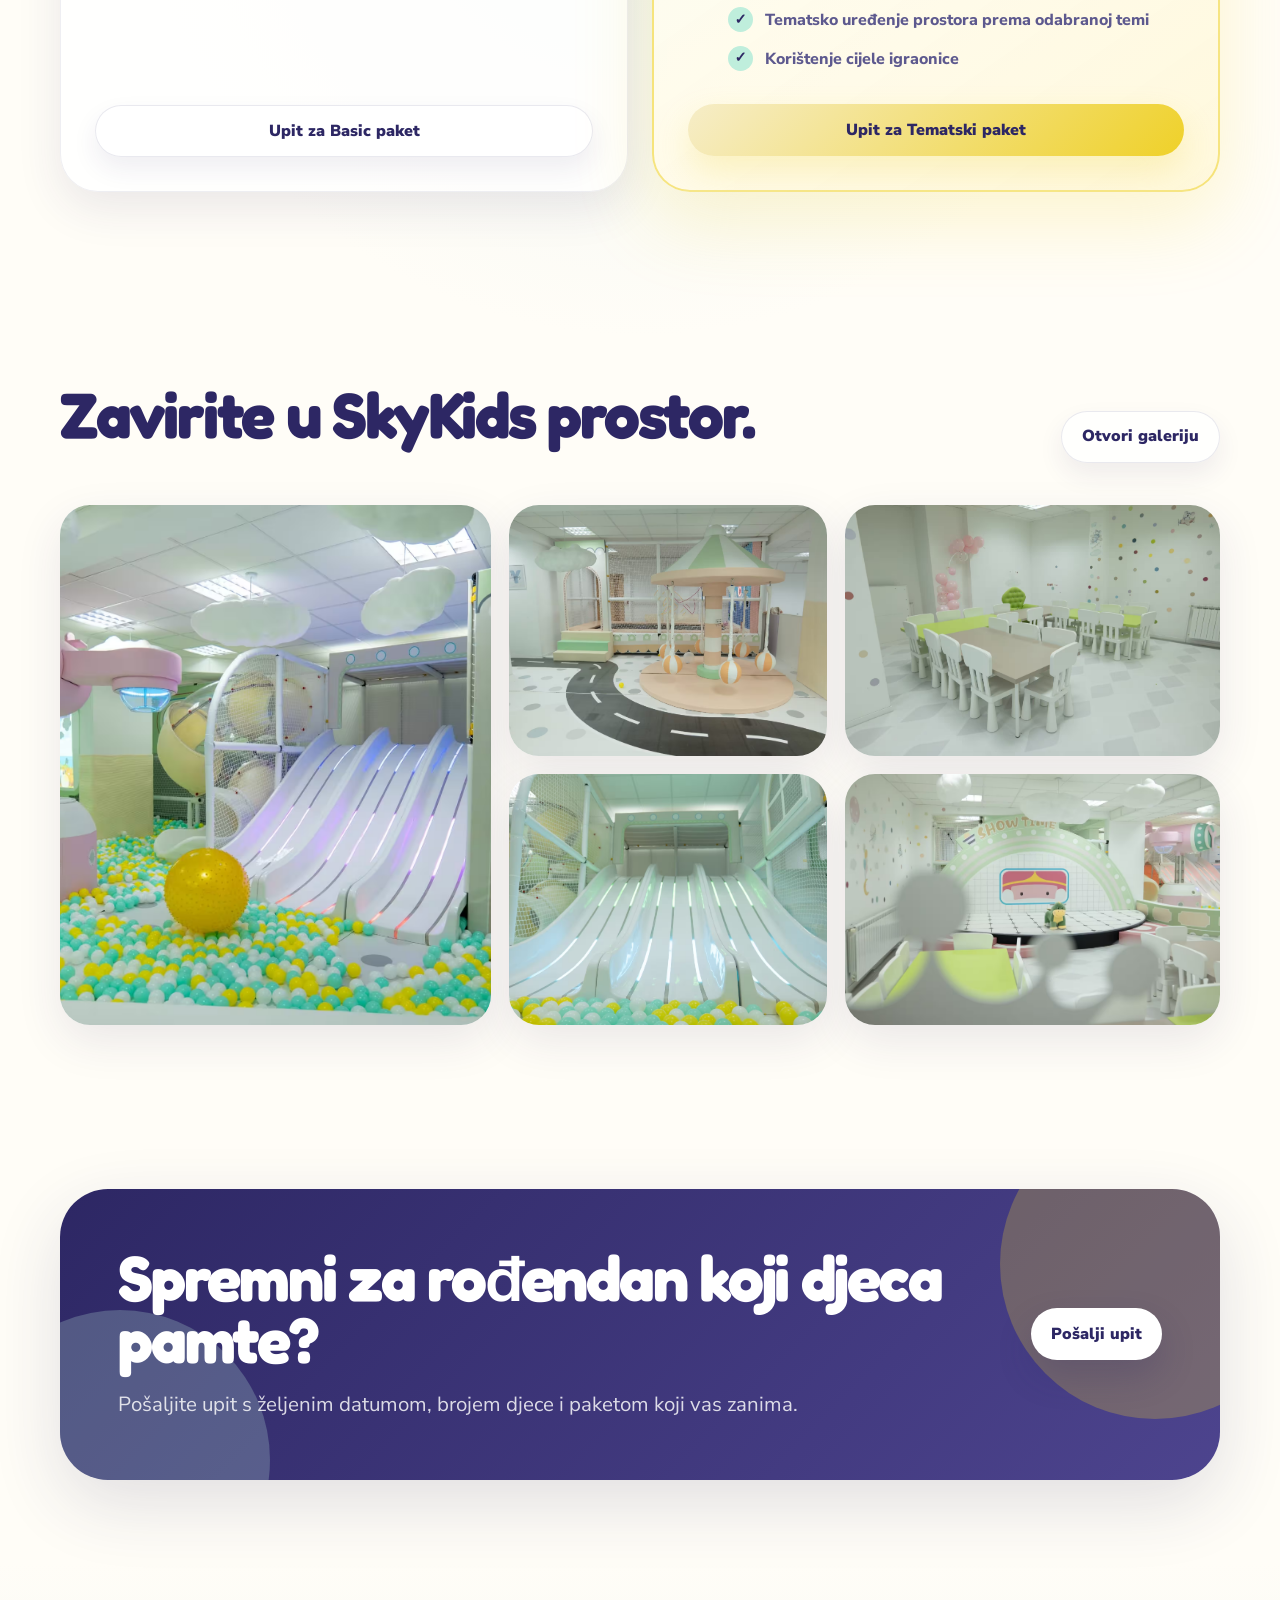
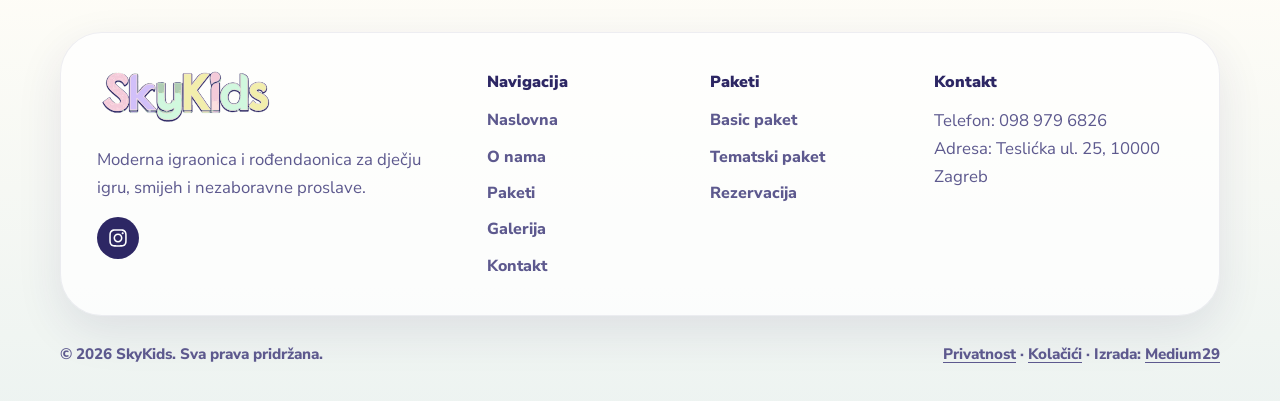
==== commit 4ed8d8a6: "8" ====
--- a/index.html
+++ b/index.html
@@ -29,13 +29,16 @@
     "description": "Moderna dječja igraonica i rođendaonica za proslave dječjih rođendana, igru i tematske proslave.",
     "url": "https://skykids.hr/",
     "image": "https://skykids.hr/assets/img/fotografije/igraonica-02.avif",
-    "telephone": "+385 XX XXX XXXX",
+    "telephone": "+385989796826",
     "address": {
       "@type": "PostalAddress",
-      "streetAddress": "Upisati adresu igraonice",
+      "streetAddress": "Teslićka ul. 25",
+      "postalCode": "10000",
+      "addressLocality": "Zagreb",
       "addressCountry": "HR"
     },
-    "priceRange": "€€"
+    "priceRange": "€€",
+    "sameAs": ["https://www.instagram.com/igraonica.skykids/"]
   }
   </script>
   <link rel="manifest" href="site.webmanifest">
@@ -214,10 +217,10 @@
   <footer class="site-footer">
     <div class="container">
       <div class="footer-grid">
-        <div><img class="footer-logo" src="assets/img/logo.svg" alt="SkyKids logo"><p>Moderna igraonica i rođendaonica za dječju igru, smijeh i nezaboravne proslave.</p><div class="socials"><a href="#" aria-label="Instagram" title="Instagram"><svg class="social-icon" viewBox="0 0 448 512" aria-hidden="true" focusable="false"><path fill="currentColor" d="M224.1 141c-63.6 0-114.9 51.3-114.9 114.9s51.3 114.9 114.9 114.9S339 319.5 339 255.9 287.7 141 224.1 141zm0 189.6c-41.1 0-74.7-33.5-74.7-74.7s33.5-74.7 74.7-74.7 74.7 33.5 74.7 74.7-33.6 74.7-74.7 74.7zm146.4-194.3c0 14.9-12 26.8-26.8 26.8-14.9 0-26.8-12-26.8-26.8s12-26.8 26.8-26.8 26.8 12 26.8 26.8zm76.1 27.2c-1.7-35.9-9.9-67.7-36.2-93.9-26.2-26.2-58-34.4-93.9-36.2-37-2.1-147.9-2.1-184.9 0-35.8 1.7-67.6 9.9-93.9 36.1s-34.4 58-36.2 93.9c-2.1 37-2.1 147.9 0 184.9 1.7 35.9 9.9 67.7 36.2 93.9s58 34.4 93.9 36.2c37 2.1 147.9 2.1 184.9 0 35.9-1.7 67.7-9.9 93.9-36.2 26.2-26.2 34.4-58 36.2-93.9 2.1-37 2.1-147.8 0-184.8zM398.8 388c-7.8 19.6-22.9 34.7-42.6 42.6-29.5 11.7-99.5 9-132.1 9s-102.7 2.6-132.1-9c-19.6-7.8-34.7-22.9-42.6-42.6-11.7-29.5-9-99.5-9-132.1s-2.6-102.7 9-132.1c7.8-19.6 22.9-34.7 42.6-42.6 29.5-11.7 99.5-9 132.1-9s102.7-2.6 132.1 9c19.6 7.8 34.7 22.9 42.6 42.6 11.7 29.5 9 99.5 9 132.1s2.7 102.7-9 132.1z"/></svg></a><a href="#" aria-label="Facebook" title="Facebook"><svg class="social-icon" viewBox="0 0 320 512" aria-hidden="true" focusable="false"><path fill="currentColor" d="M279.14 288l14.22-92.66h-88.91v-60.13c0-25.35 12.42-50.06 52.24-50.06h40.42V6.26S260.43 0 225.36 0c-73.22 0-121.08 44.38-121.08 124.72v70.62H22.89V288h81.39v224h100.17V288z"/></svg></a></div></div>
+        <div><img class="footer-logo" src="assets/img/logo.svg" alt="SkyKids logo"><p>Moderna igraonica i rođendaonica za dječju igru, smijeh i nezaboravne proslave.</p><div class="socials"><a href="https://www.instagram.com/igraonica.skykids/" target="_blank" rel="noopener" aria-label="Instagram" title="Instagram"><svg class="social-icon" viewBox="0 0 448 512" aria-hidden="true" focusable="false"><path fill="currentColor" d="M224.1 141c-63.6 0-114.9 51.3-114.9 114.9s51.3 114.9 114.9 114.9S339 319.5 339 255.9 287.7 141 224.1 141zm0 189.6c-41.1 0-74.7-33.5-74.7-74.7s33.5-74.7 74.7-74.7 74.7 33.5 74.7 74.7-33.6 74.7-74.7 74.7zm146.4-194.3c0 14.9-12 26.8-26.8 26.8-14.9 0-26.8-12-26.8-26.8s12-26.8 26.8-26.8 26.8 12 26.8 26.8zm76.1 27.2c-1.7-35.9-9.9-67.7-36.2-93.9-26.2-26.2-58-34.4-93.9-36.2-37-2.1-147.9-2.1-184.9 0-35.8 1.7-67.6 9.9-93.9 36.1s-34.4 58-36.2 93.9c-2.1 37-2.1 147.9 0 184.9 1.7 35.9 9.9 67.7 36.2 93.9s58 34.4 93.9 36.2c37 2.1 147.9 2.1 184.9 0 35.9-1.7 67.7-9.9 93.9-36.2 26.2-26.2 34.4-58 36.2-93.9 2.1-37 2.1-147.8 0-184.8zM398.8 388c-7.8 19.6-22.9 34.7-42.6 42.6-29.5 11.7-99.5 9-132.1 9s-102.7 2.6-132.1-9c-19.6-7.8-34.7-22.9-42.6-42.6-11.7-29.5-9-99.5-9-132.1s-2.6-102.7 9-132.1c7.8-19.6 22.9-34.7 42.6-42.6 29.5-11.7 99.5-9 132.1-9s102.7-2.6 132.1 9c19.6 7.8 34.7 22.9 42.6 42.6 11.7 29.5 9 99.5 9 132.1s2.7 102.7-9 132.1z"/></svg></a></div></div>
         <div><div class="footer-title">Navigacija</div><div class="footer-links"><a href="index.html">Naslovna</a><a href="o-nama.html">O nama</a><a href="paketi.html">Paketi</a><a href="galerija.html">Galerija</a><a href="kontakt.html">Kontakt</a></div></div>
         <div><div class="footer-title">Paketi</div><div class="footer-links"><a href="paketi.html#basic">Basic paket</a><a href="paketi.html#tematski">Tematski paket</a><a href="kontakt.html#rezervacija">Rezervacija</a></div></div>
-        <div><div class="footer-title">Kontakt</div><p>Telefon: +385 XX XXX XXXX<br>E-mail: info@skykids.hr<br>Adresa: upisati adresu</p></div>
+        <div><div class="footer-title">Kontakt</div><p>Telefon: <a href="tel:+385989796826">098 979 6826</a><br>Adresa: Teslićka ul. 25, 10000 Zagreb</p></div>
       </div>
       <div class="copyright"><span>© 2026 SkyKids. Sva prava pridržana.</span><span><a href="politika-privatnosti.html">Privatnost</a> · <a href="kolacici.html">Kolačići</a> · Izrada: <a href="https://medium29.com/" target="_blank" rel="noopener">Medium29</a></span></div>
     </div>
--- a/assets/css/style.css
+++ b/assets/css/style.css
@@ -150,7 +150,7 @@
 
 .page-hero{padding:calc(var(--header-h) + 100px) 0 62px;position:relative;overflow:hidden}.page-hero-grid{display:grid;grid-template-columns:1fr .75fr;gap:44px;align-items:center}.page-hero-photo{border-radius:42px;overflow:hidden;padding:10px;background:white;box-shadow:var(--shadow);transform:rotate(-1deg)}.page-hero-photo img{height:430px;width:100%;object-fit:cover;border-radius:32px}.breadcrumb{font-weight:900;color:var(--ink-soft);margin-top:16px}.breadcrumb a{color:var(--ink)}
 
-.contact-layout{display:grid;grid-template-columns:.82fr 1.18fr;gap:32px;align-items:start}.contact-card{padding:32px;border-radius:36px;background:rgba(255,255,255,.78);border:1px solid rgba(45,39,100,.08);box-shadow:var(--shadow-soft)}.contact-list{display:grid;gap:14px;margin-top:22px}.contact-row{display:flex;gap:14px;align-items:flex-start;padding:16px;border-radius:22px;background:rgba(232,249,241,.58);font-weight:800}.contact-row span{width:34px;height:34px;border-radius:14px;background:white;display:grid;place-items:center;flex:0 0 auto}.contact-row small{display:block;color:var(--ink-soft);font-weight:800}.form-grid{display:grid;grid-template-columns:1fr 1fr;gap:16px}.field{display:flex;flex-direction:column;gap:8px}.field.full{grid-column:1/-1}.field label{font-weight:1000;color:var(--ink)}.field input,.field select,.field textarea{width:100%;border:1px solid rgba(45,39,100,.13);border-radius:20px;background:white;padding:15px 16px;color:var(--ink);outline:none;transition:border .2s ease, box-shadow .2s ease}.field textarea{min-height:138px;resize:vertical}.field input:focus,.field select:focus,.field textarea:focus{border-color:rgba(45,39,100,.45);box-shadow:0 0 0 5px rgba(191,238,220,.5)}.form-note{font-size:.92rem;margin:14px 0 0}.map-placeholder{min-height:360px;border-radius:36px;background:linear-gradient(135deg,var(--mint-2),var(--cream-2));border:1px dashed rgba(45,39,100,.24);display:grid;place-items:center;text-align:center;padding:28px;box-shadow:var(--shadow-soft);margin-top:28px}.map-placeholder strong{display:block;font-family:'Fredoka';font-size:1.8rem;margin-bottom:.4rem}
+.contact-layout{display:grid;grid-template-columns:.82fr 1.18fr;gap:32px;align-items:start}.contact-card{padding:32px;border-radius:36px;background:rgba(255,255,255,.78);border:1px solid rgba(45,39,100,.08);box-shadow:var(--shadow-soft)}.contact-list{display:grid;gap:14px;margin-top:22px}.contact-row{display:flex;gap:14px;align-items:flex-start;padding:16px;border-radius:22px;background:rgba(232,249,241,.58);font-weight:800}.contact-row span{width:34px;height:34px;border-radius:14px;background:white;display:grid;place-items:center;flex:0 0 auto}.contact-row small{display:block;color:var(--ink-soft);font-weight:800}.form-grid{display:grid;grid-template-columns:1fr 1fr;gap:16px}.field{display:flex;flex-direction:column;gap:8px}.field.full{grid-column:1/-1}.field label{font-weight:1000;color:var(--ink)}.field input,.field select,.field textarea{width:100%;border:1px solid rgba(45,39,100,.13);border-radius:20px;background:white;padding:15px 16px;color:var(--ink);outline:none;transition:border .2s ease, box-shadow .2s ease}.field textarea{min-height:138px;resize:vertical}.field input:focus,.field select:focus,.field textarea:focus{border-color:rgba(45,39,100,.45);box-shadow:0 0 0 5px rgba(191,238,220,.5)}.form-note{font-size:.92rem;margin:14px 0 0}.map-placeholder{min-height:360px;border-radius:36px;background:linear-gradient(135deg,var(--mint-2),var(--cream-2));border:1px dashed rgba(45,39,100,.24);display:grid;place-items:center;text-align:center;padding:28px;box-shadow:var(--shadow-soft);margin-top:28px}.map-placeholder strong{display:block;font-family:'Fredoka';font-size:1.8rem;margin-bottom:.4rem}.map-embed{height:360px;border-radius:36px;overflow:hidden;box-shadow:var(--shadow-soft);margin-top:28px;border:1px solid rgba(45,39,100,.1);background:rgba(255,255,255,.72)}.map-embed iframe{width:100%;height:100%;border:0;display:block}
 
 .site-footer{padding:70px 0 34px;background:linear-gradient(180deg,transparent,rgba(216,232,234,.45));position:relative}.footer-grid{display:grid;grid-template-columns:1.3fr .7fr .7fr .9fr;gap:30px;padding:36px;border-radius:42px;background:rgba(255,255,255,.72);border:1px solid rgba(45,39,100,.08);box-shadow:var(--shadow-soft)}.footer-logo{width:180px;margin-bottom:20px}.footer-title{font-weight:1000;margin-bottom:12px}.footer-links{display:grid;gap:10px}.footer-links a{color:var(--ink-soft);font-weight:800}.footer-links a:hover{color:var(--ink)}.socials{display:flex;gap:10px;margin-top:16px}.socials a{width:42px;height:42px;border-radius:999px;display:grid;place-items:center;background:var(--ink);color:white;font-weight:1000}.copyright{display:flex;align-items:center;justify-content:space-between;gap:20px;color:var(--ink-soft);font-weight:800;font-size:.95rem;margin-top:26px}.copyright a{text-decoration:underline;text-underline-offset:3px}
 
@@ -175,7 +175,7 @@
   body{background:var(--white)}
   h1{font-size:clamp(3rem,17vw,4.9rem)}h2{font-size:clamp(2.25rem,11vw,3.8rem)}
   .section{padding:76px 0}.section.compact{padding:62px 0}.header-inner{height:70px;padding:.65rem}.site-header{top:10px}.brand-logo{width:116px}.intro{min-height:132svh}.intro-logo{width:min(680px,92vw)}.scroll-balloon{width:82px}.scroll-star-page{width:66px}.scroll-plane-page{width:92px}
-  .hero{padding:118px 0 64px}.hero-actions{display:grid}.hero-actions .btn{width:100%}.hero-card{border-radius:30px;padding:8px}.hero-card img{height:360px;border-radius:24px}.hero-mini-card{position:relative;left:auto;bottom:auto;margin-top:14px;max-width:none}.hero-note{display:none}.shape{display:none}.three,.four{grid-template-columns:1fr}.card,.package,.contact-card{border-radius:28px;padding:24px}.package h3{padding-right:0}.package-badge{position:static;width:max-content;margin-bottom:12px}.package .price{font-size:3.6rem}.gallery-strip{grid-template-columns:1fr}.gallery-strip a:nth-child(1){grid-row:auto}.gallery-strip a:nth-child(1) img,.gallery-strip img{min-height:260px;height:260px}.gallery-grid{grid-template-columns:1fr 1fr;gap:12px}.gallery-item img,.gallery-item:nth-child(n) img{height:190px}.cta-band{border-radius:32px;padding:34px 24px}.page-hero{padding:118px 0 48px}.page-hero-photo img{height:310px}.form-grid{grid-template-columns:1fr}.footer-grid{grid-template-columns:1fr;padding:26px;border-radius:30px}.copyright{display:block}.footer-logo{width:155px}.map-placeholder{min-height:280px}.comparison{border-radius:24px}
+  .hero{padding:118px 0 64px}.hero-actions{display:grid}.hero-actions .btn{width:100%}.hero-card{border-radius:30px;padding:8px}.hero-card img{height:360px;border-radius:24px}.hero-mini-card{position:relative;left:auto;bottom:auto;margin-top:14px;max-width:none}.hero-note{display:none}.shape{display:none}.three,.four{grid-template-columns:1fr}.card,.package,.contact-card{border-radius:28px;padding:24px}.package h3{padding-right:0}.package-badge{position:static;width:max-content;margin-bottom:12px}.package .price{font-size:3.6rem}.gallery-strip{grid-template-columns:1fr}.gallery-strip a:nth-child(1){grid-row:auto}.gallery-strip a:nth-child(1) img,.gallery-strip img{min-height:260px;height:260px}.gallery-grid{grid-template-columns:1fr 1fr;gap:12px}.gallery-item img,.gallery-item:nth-child(n) img{height:190px}.cta-band{border-radius:32px;padding:34px 24px}.page-hero{padding:118px 0 48px}.page-hero-photo img{height:310px}.form-grid{grid-template-columns:1fr}.footer-grid{grid-template-columns:1fr;padding:26px;border-radius:30px}.copyright{display:block}.footer-logo{width:155px}.map-placeholder,.map-embed{min-height:280px}.comparison{border-radius:24px}
 }
 @media (prefers-reduced-motion: reduce){
   *,*::before,*::after{animation-duration:.001ms!important;animation-iteration-count:1!important;scroll-behavior:auto!important;transition-duration:.001ms!important}.reveal{opacity:1;transform:none}.motion-layer{display:none}
@@ -183,4 +183,4 @@
 .checkbox-field label{display:flex;gap:12px;align-items:flex-start;font-weight:800;color:var(--ink-soft);line-height:1.45}.checkbox-field input{width:20px;height:20px;margin-top:2px;accent-color:var(--ink);flex:0 0 auto}.checkbox-field a{text-decoration:underline;text-underline-offset:3px;color:var(--ink);font-weight:1000}
 .policy-content{max-width:880px}.policy-content h2{font-size:clamp(1.9rem,3vw,3rem);margin-top:42px}.policy-content p,.policy-content li{color:var(--ink-soft);font-size:1.05rem}.policy-content ul{display:grid;gap:12px;padding-left:1.2rem}
 
-.socials a .social-icon{width:20px;height:20px;display:block}.socials a[aria-label="Facebook"] .social-icon{width:18px;height:22px}.socials a:hover{transform:translateY(-3px);box-shadow:0 14px 26px rgba(45,39,100,.22)}
+.socials a .social-icon{width:20px;height:20px;display:block}.socials a:hover{transform:translateY(-3px);box-shadow:0 14px 26px rgba(45,39,100,.22)}
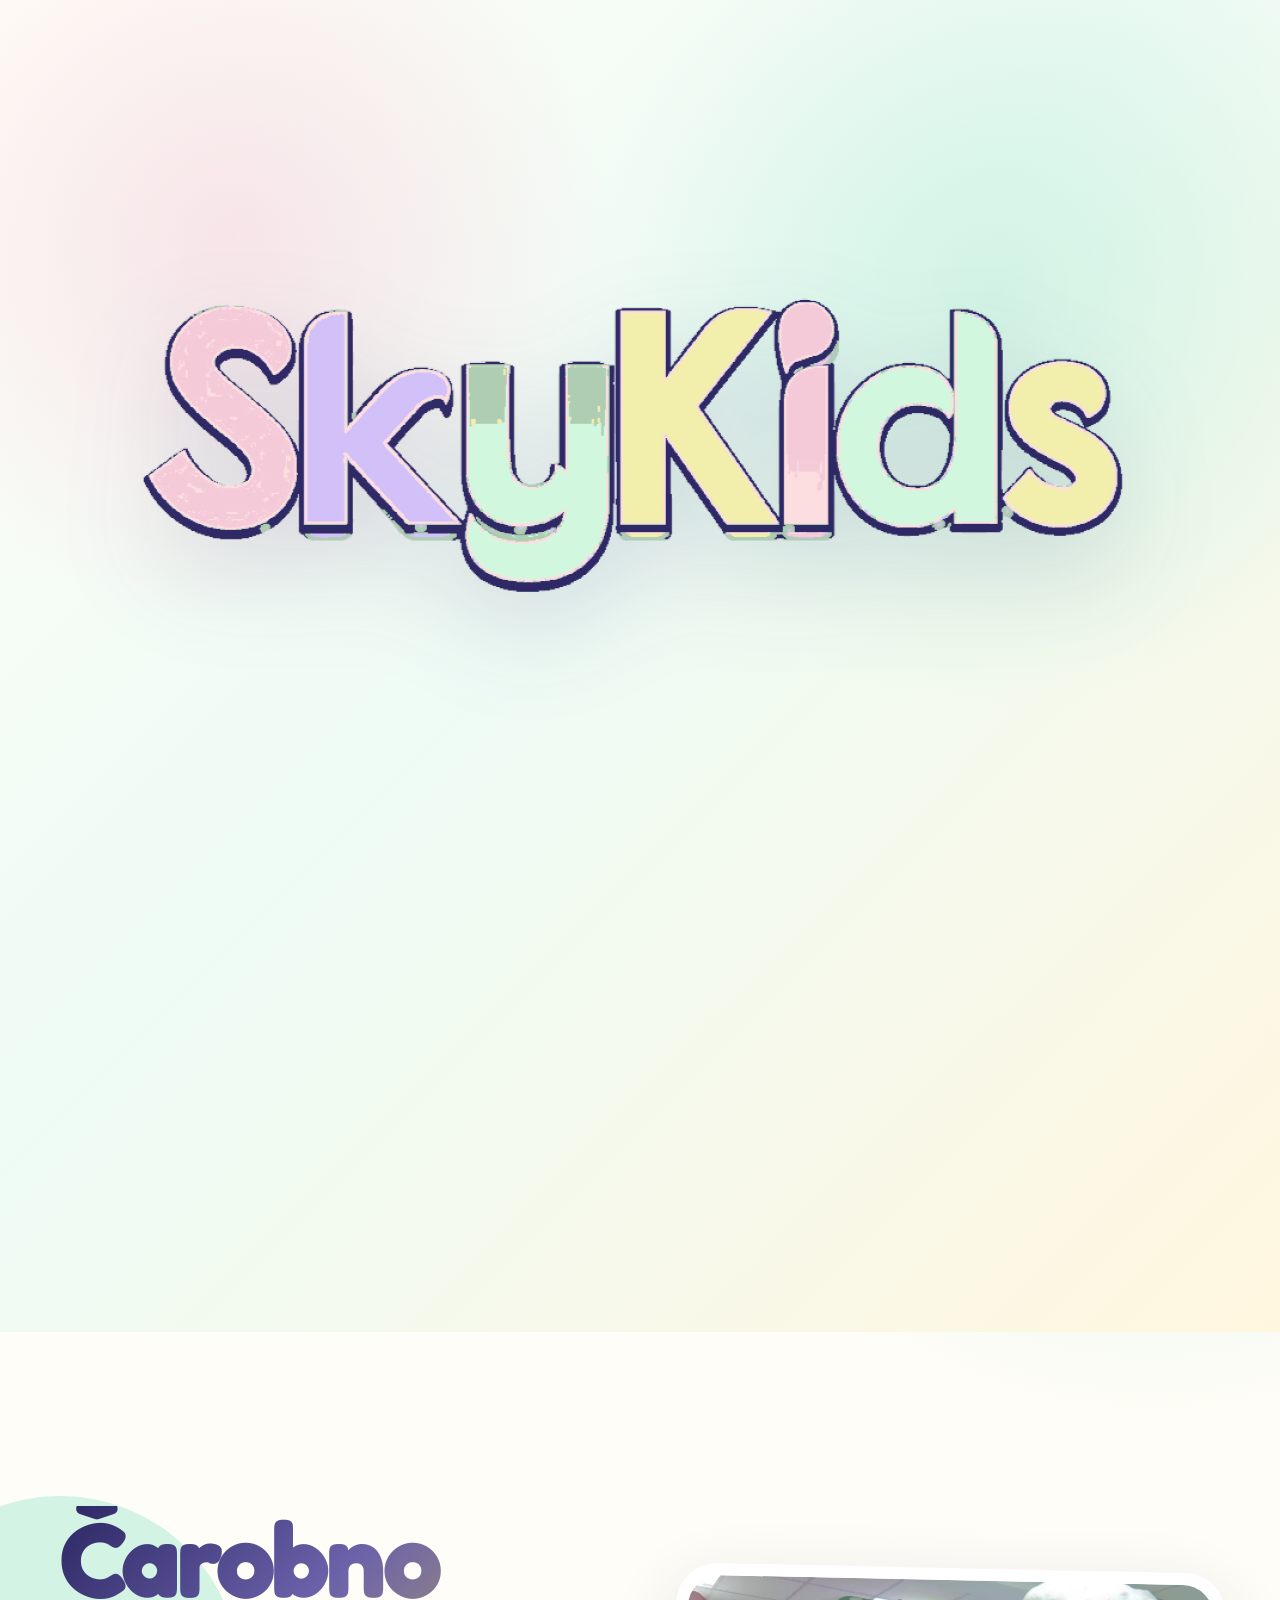
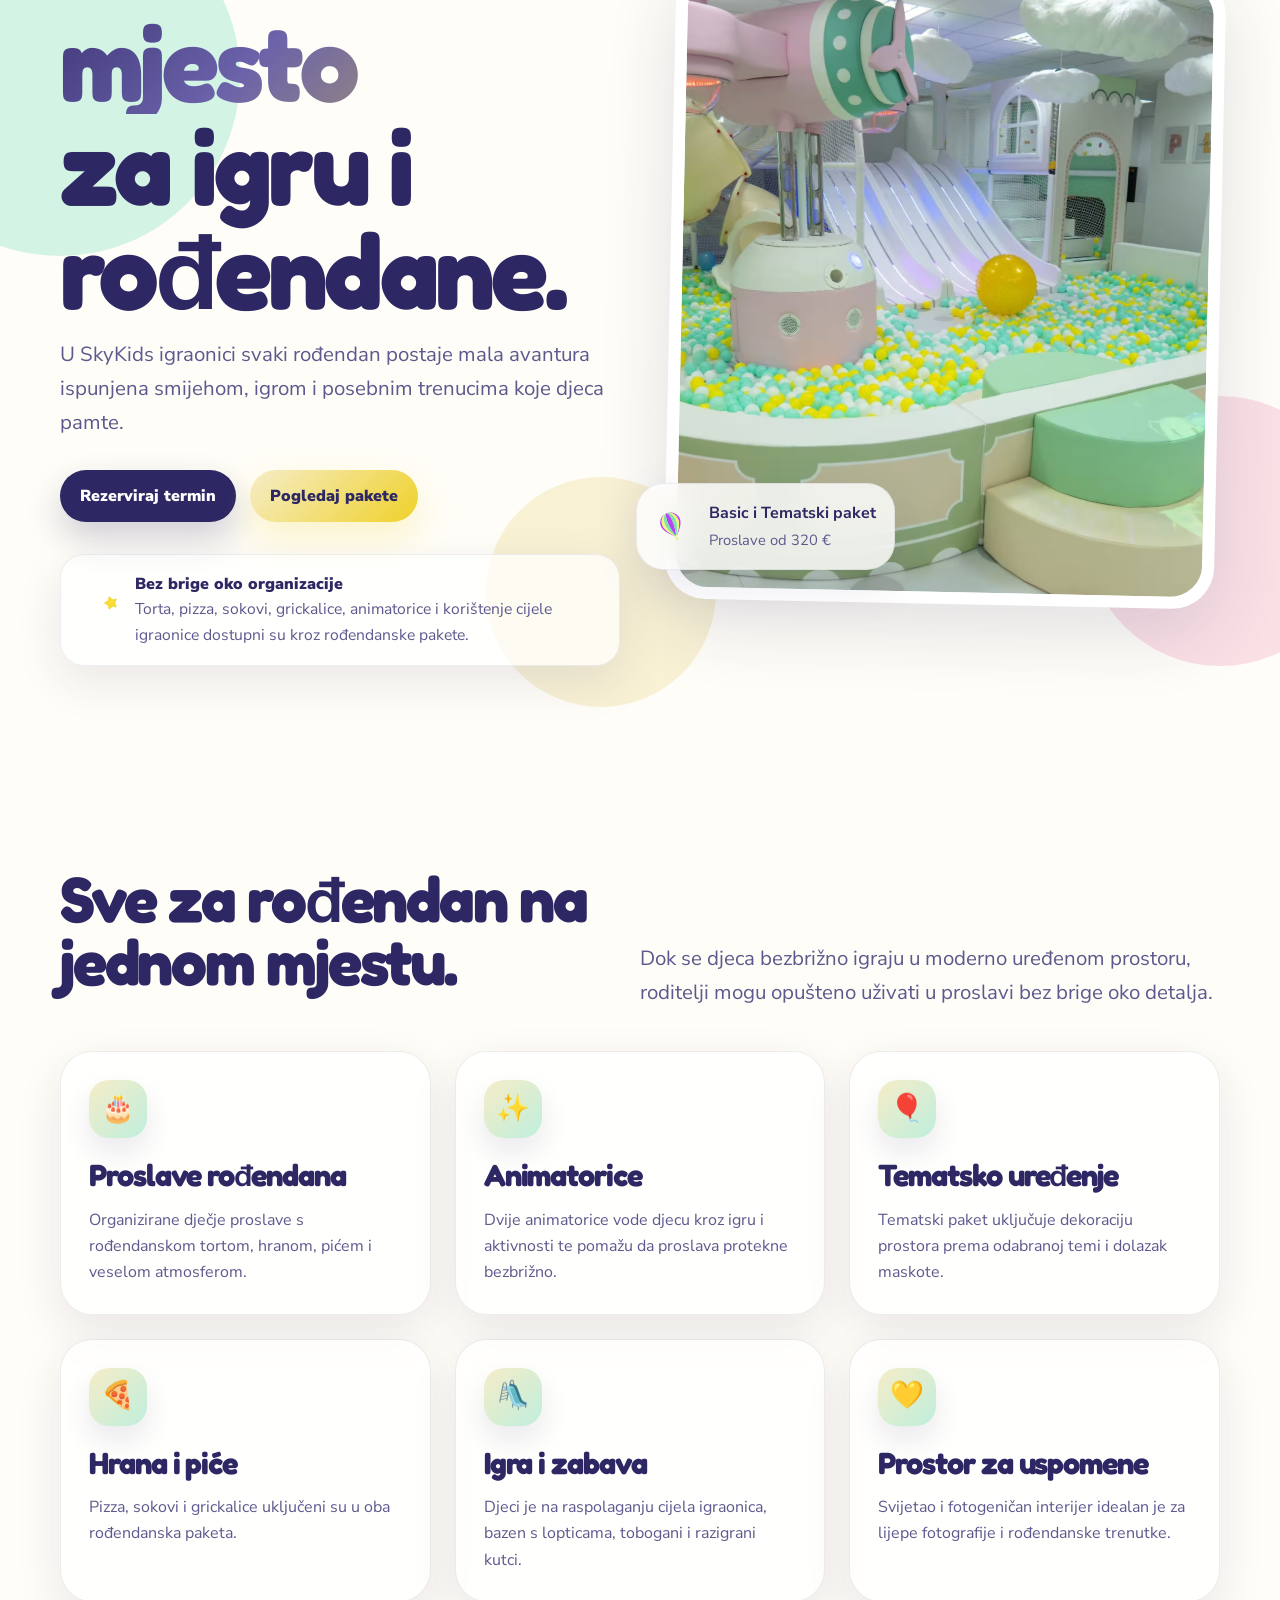
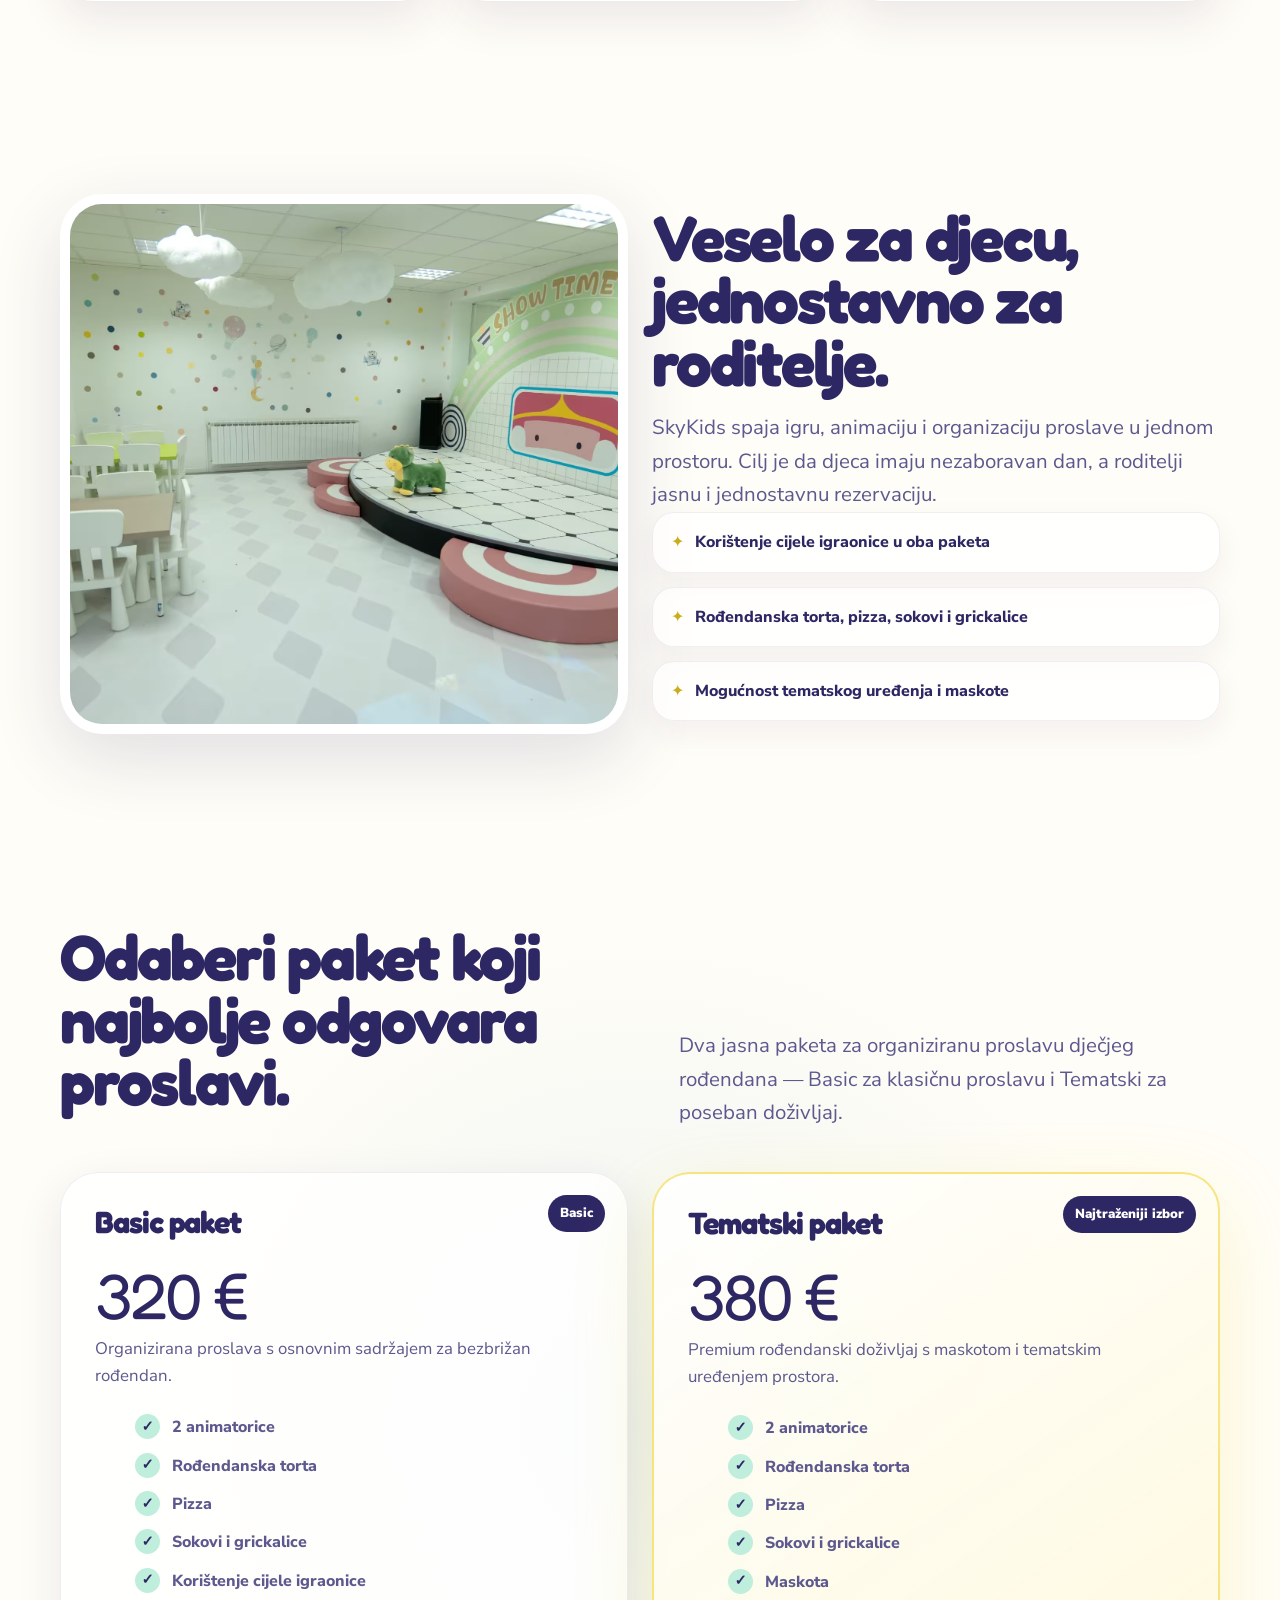
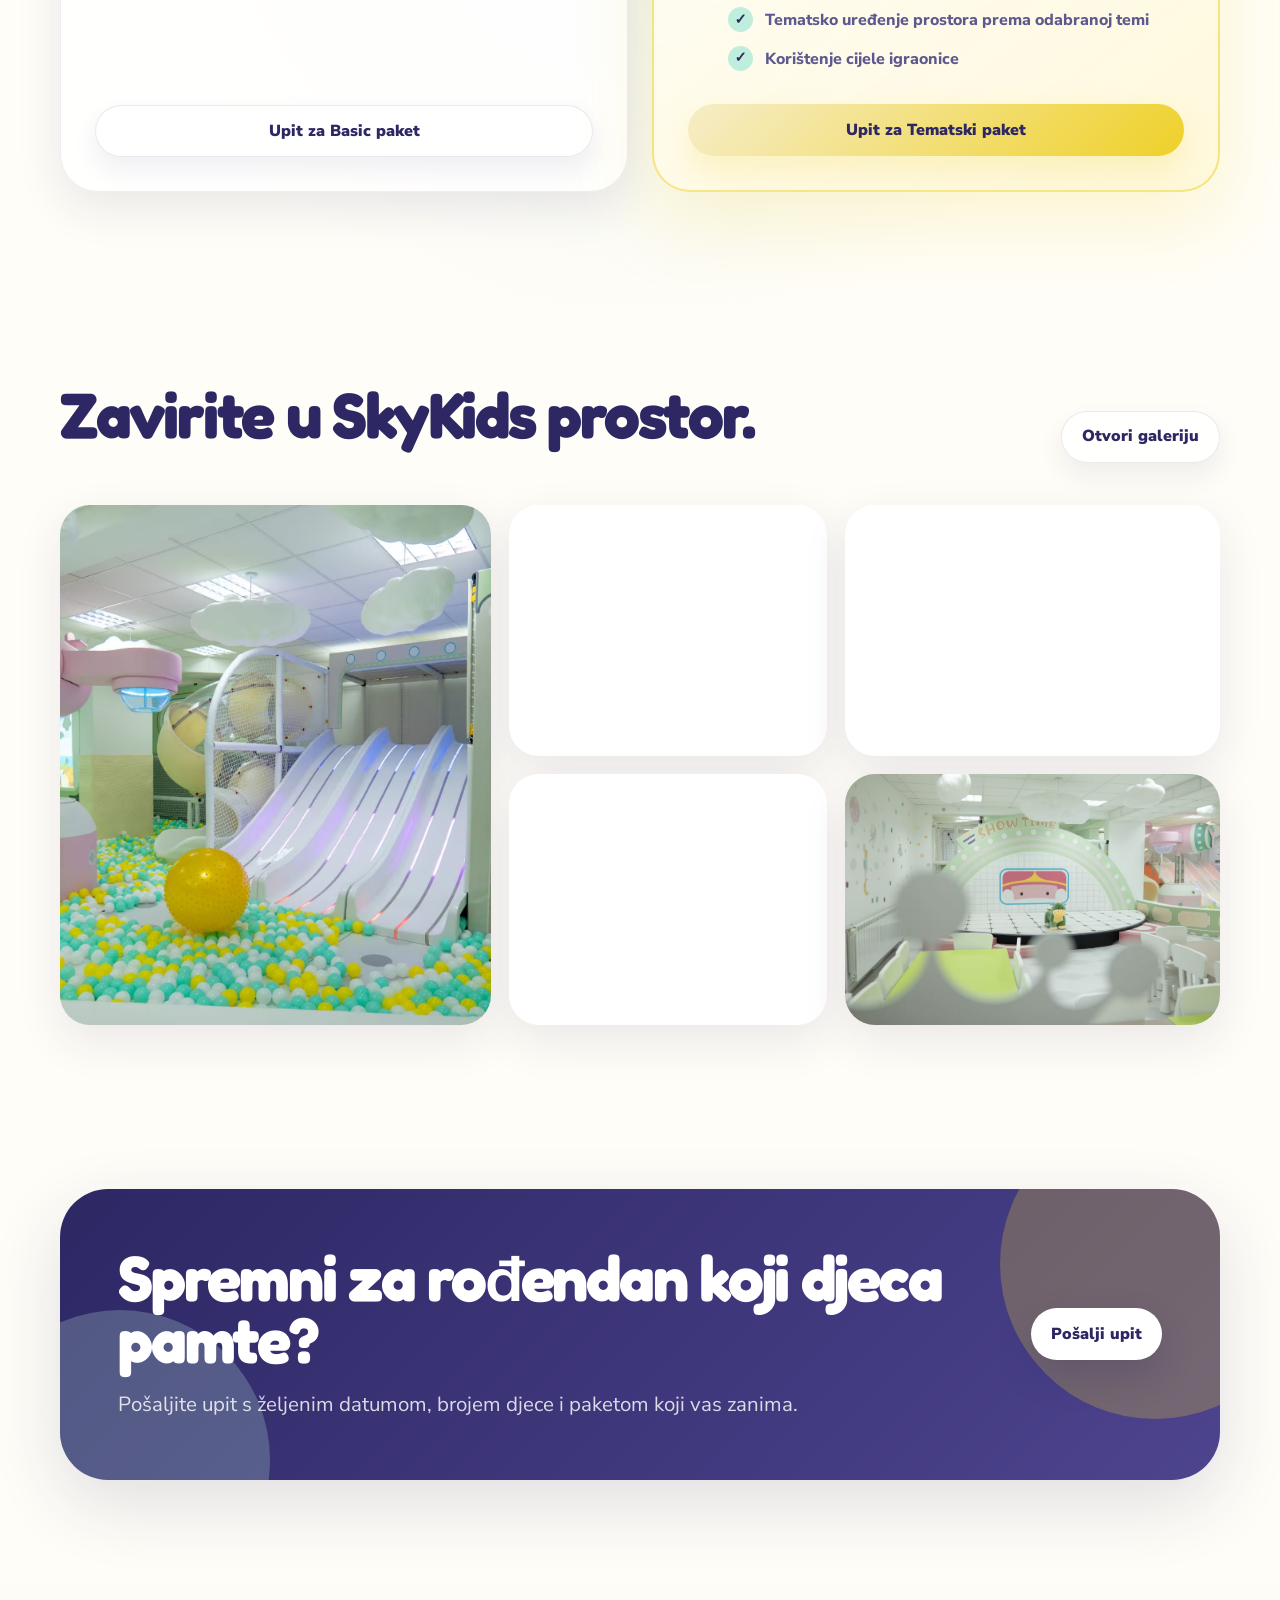
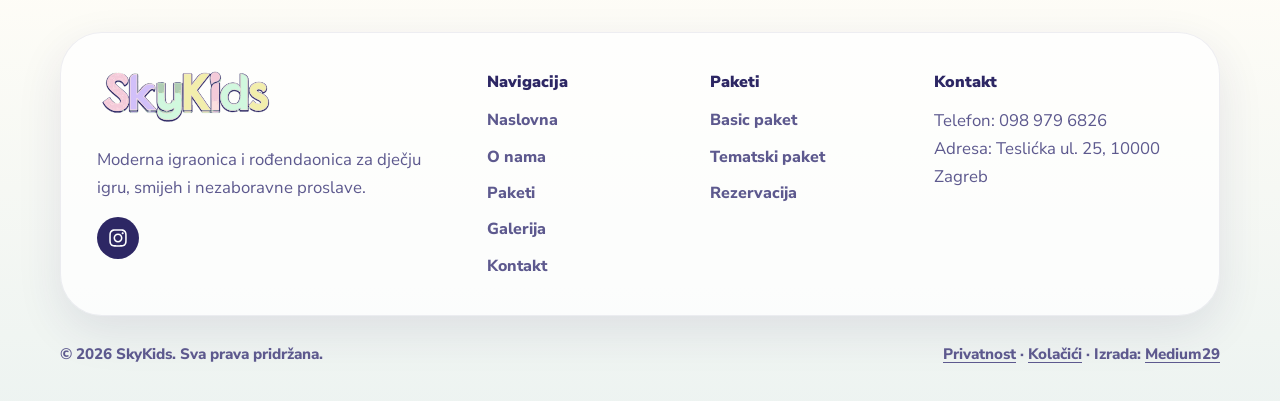
==== commit 58ada318: "10" ====
--- a/index.html
+++ b/index.html
@@ -48,7 +48,7 @@
   <header class="site-header" aria-label="Glavna navigacija">
     <div class="header-inner">
       <a class="brand" href="index.html" aria-label="SkyKids naslovna">
-        <img class="brand-logo" src="assets/img/logo.svg" alt="SkyKids logo" width="308" height="84">
+        <img decoding="async" class="brand-logo" src="assets/img/logo.svg" alt="SkyKids logo" width="308" height="84">
       </a>
       <nav class="nav" aria-label="Navigacija">
         <a class="active" href="index.html">Naslovna</a>
@@ -65,12 +65,12 @@
   </header>
 
   <div class="motion-layer home-motion" aria-hidden="true">
-    <img class="scroll-balloon" src="assets/img/balon.svg" alt="">
+    <img decoding="async" class="scroll-balloon" src="assets/img/balon.svg" alt="">
   </div>
 
   <section class="intro" aria-label="SkyKids intro">
     <div class="intro-logo-wrap">
-      <img class="intro-logo" src="assets/img/logo.svg" alt="SkyKids">
+      <img decoding="async" class="intro-logo" src="assets/img/logo.svg" alt="SkyKids">
     </div>
   </section>
 
@@ -88,16 +88,16 @@
             <a class="btn secondary" href="paketi.html">Pogledaj pakete</a>
           </div>
           <div class="hero-note">
-            <img src="assets/img/zvjezda.svg" alt="" aria-hidden="true">
+            <img decoding="async" src="assets/img/zvjezda.svg" alt="" aria-hidden="true">
             <div><strong>Bez brige oko organizacije</strong><p>Torta, pizza, sokovi, grickalice, animatorice i korištenje cijele igraonice dostupni su kroz rođendanske pakete.</p></div>
           </div>
         </div>
         <div class="hero-media reveal">
           <div class="hero-card">
-            <img src="assets/img/fotografije/igraonica-02.avif" alt="Svijetla SkyKids igraonica s toboganom i bazenom s lopticama" width="2048" height="1304" fetchpriority="high">
+            <img decoding="async" src="assets/img/fotografije/igraonica-02.avif" alt="Svijetla SkyKids igraonica s toboganom i bazenom s lopticama" width="2048" height="1304" fetchpriority="high">
           </div>
           <div class="hero-mini-card float-card">
-            <img src="assets/img/balon.svg" alt="" aria-hidden="true">
+            <img decoding="async" src="assets/img/balon.svg" alt="" aria-hidden="true">
             <div><strong>Basic i Tematski paket</strong><span>Proslave od 320 €</span></div>
           </div>
         </div>
@@ -125,7 +125,7 @@
 
     <section class="section compact">
       <div class="container grid two">
-        <div class="feature-photo reveal"><img src="assets/img/fotografije/igraonica-08.avif" alt="SkyKids prostor za proslave s pozornicom i stolovima" loading="lazy" width="2048" height="1365"></div>
+        <div class="feature-photo reveal"><img decoding="async" src="assets/img/fotografije/igraonica-08.avif" alt="SkyKids prostor za proslave s pozornicom i stolovima" loading="lazy" width="2048" height="1365"></div>
         <div class="reveal" style="align-self:center">
           <h2>Veselo za djecu, jednostavno za roditelje.</h2>
           <p class="lead">SkyKids spaja igru, animaciju i organizaciju proslave u jednom prostoru. Cilj je da djeca imaju nezaboravan dan, a roditelji jasnu i jednostavnu rezervaciju.</p>
@@ -190,11 +190,11 @@
           <a class="btn ghost" href="galerija.html">Otvori galeriju</a>
         </div>
         <div class="gallery-strip reveal">
-          <a href="galerija.html"><img src="assets/img/fotografije/igraonica-04.avif" alt="Tobogani i bazen s lopticama u SkyKids igraonici" loading="lazy" width="2048" height="1365"></a>
-          <a href="galerija.html"><img src="assets/img/fotografije/igraonica-03.avif" alt="Dječji kutak za igru u SkyKids igraonici" loading="lazy" width="2048" height="1304"></a>
-          <a href="galerija.html"><img src="assets/img/fotografije/igraonica-19.avif" alt="Stolovi za dječju proslavu" loading="lazy" width="2048" height="1365"></a>
-          <a href="galerija.html"><img src="assets/img/fotografije/igraonica-13.avif" alt="Bijeli tobogani u igraonici" loading="lazy" width="2048" height="1365"></a>
-          <a href="galerija.html"><img src="assets/img/fotografije/igraonica-23.avif" alt="SkyKids prostor za rođendane" loading="lazy" width="2048" height="1201"></a>
+          <a href="galerija.html"><img decoding="async" src="assets/img/fotografije/igraonica-04.avif" alt="Tobogani i bazen s lopticama u SkyKids igraonici" loading="lazy" width="2048" height="1365"></a>
+          <a href="galerija.html"><img decoding="async" src="assets/img/fotografije/igraonica-03.avif" alt="Dječji kutak za igru u SkyKids igraonici" loading="lazy" width="2048" height="1304"></a>
+          <a href="galerija.html"><img decoding="async" src="assets/img/fotografije/igraonica-19.avif" alt="Stolovi za dječju proslavu" loading="lazy" width="2048" height="1365"></a>
+          <a href="galerija.html"><img decoding="async" src="assets/img/fotografije/igraonica-13.avif" alt="Bijeli tobogani u igraonici" loading="lazy" width="2048" height="1365"></a>
+          <a href="galerija.html"><img decoding="async" src="assets/img/fotografije/igraonica-23.avif" alt="SkyKids prostor za rođendane" loading="lazy" width="2048" height="1201"></a>
         </div>
       </div>
     </section>
@@ -217,7 +217,7 @@
   <footer class="site-footer">
     <div class="container">
       <div class="footer-grid">
-        <div><img class="footer-logo" src="assets/img/logo.svg" alt="SkyKids logo"><p>Moderna igraonica i rođendaonica za dječju igru, smijeh i nezaboravne proslave.</p><div class="socials"><a href="https://www.instagram.com/igraonica.skykids/" target="_blank" rel="noopener" aria-label="Instagram" title="Instagram"><svg class="social-icon" viewBox="0 0 448 512" aria-hidden="true" focusable="false"><path fill="currentColor" d="M224.1 141c-63.6 0-114.9 51.3-114.9 114.9s51.3 114.9 114.9 114.9S339 319.5 339 255.9 287.7 141 224.1 141zm0 189.6c-41.1 0-74.7-33.5-74.7-74.7s33.5-74.7 74.7-74.7 74.7 33.5 74.7 74.7-33.6 74.7-74.7 74.7zm146.4-194.3c0 14.9-12 26.8-26.8 26.8-14.9 0-26.8-12-26.8-26.8s12-26.8 26.8-26.8 26.8 12 26.8 26.8zm76.1 27.2c-1.7-35.9-9.9-67.7-36.2-93.9-26.2-26.2-58-34.4-93.9-36.2-37-2.1-147.9-2.1-184.9 0-35.8 1.7-67.6 9.9-93.9 36.1s-34.4 58-36.2 93.9c-2.1 37-2.1 147.9 0 184.9 1.7 35.9 9.9 67.7 36.2 93.9s58 34.4 93.9 36.2c37 2.1 147.9 2.1 184.9 0 35.9-1.7 67.7-9.9 93.9-36.2 26.2-26.2 34.4-58 36.2-93.9 2.1-37 2.1-147.8 0-184.8zM398.8 388c-7.8 19.6-22.9 34.7-42.6 42.6-29.5 11.7-99.5 9-132.1 9s-102.7 2.6-132.1-9c-19.6-7.8-34.7-22.9-42.6-42.6-11.7-29.5-9-99.5-9-132.1s-2.6-102.7 9-132.1c7.8-19.6 22.9-34.7 42.6-42.6 29.5-11.7 99.5-9 132.1-9s102.7-2.6 132.1 9c19.6 7.8 34.7 22.9 42.6 42.6 11.7 29.5 9 99.5 9 132.1s2.7 102.7-9 132.1z"/></svg></a></div></div>
+        <div><img decoding="async" class="footer-logo" src="assets/img/logo.svg" alt="SkyKids logo"><p>Moderna igraonica i rođendaonica za dječju igru, smijeh i nezaboravne proslave.</p><div class="socials"><a href="https://www.instagram.com/igraonica.skykids/" target="_blank" rel="noopener" aria-label="Instagram" title="Instagram"><svg class="social-icon" viewBox="0 0 448 512" aria-hidden="true" focusable="false"><path fill="currentColor" d="M224.1 141c-63.6 0-114.9 51.3-114.9 114.9s51.3 114.9 114.9 114.9S339 319.5 339 255.9 287.7 141 224.1 141zm0 189.6c-41.1 0-74.7-33.5-74.7-74.7s33.5-74.7 74.7-74.7 74.7 33.5 74.7 74.7-33.6 74.7-74.7 74.7zm146.4-194.3c0 14.9-12 26.8-26.8 26.8-14.9 0-26.8-12-26.8-26.8s12-26.8 26.8-26.8 26.8 12 26.8 26.8zm76.1 27.2c-1.7-35.9-9.9-67.7-36.2-93.9-26.2-26.2-58-34.4-93.9-36.2-37-2.1-147.9-2.1-184.9 0-35.8 1.7-67.6 9.9-93.9 36.1s-34.4 58-36.2 93.9c-2.1 37-2.1 147.9 0 184.9 1.7 35.9 9.9 67.7 36.2 93.9s58 34.4 93.9 36.2c37 2.1 147.9 2.1 184.9 0 35.9-1.7 67.7-9.9 93.9-36.2 26.2-26.2 34.4-58 36.2-93.9 2.1-37 2.1-147.8 0-184.8zM398.8 388c-7.8 19.6-22.9 34.7-42.6 42.6-29.5 11.7-99.5 9-132.1 9s-102.7 2.6-132.1-9c-19.6-7.8-34.7-22.9-42.6-42.6-11.7-29.5-9-99.5-9-132.1s-2.6-102.7 9-132.1c7.8-19.6 22.9-34.7 42.6-42.6 29.5-11.7 99.5-9 132.1-9s102.7-2.6 132.1 9c19.6 7.8 34.7 22.9 42.6 42.6 11.7 29.5 9 99.5 9 132.1s2.7 102.7-9 132.1z"/></svg></a></div></div>
         <div><div class="footer-title">Navigacija</div><div class="footer-links"><a href="index.html">Naslovna</a><a href="o-nama.html">O nama</a><a href="paketi.html">Paketi</a><a href="galerija.html">Galerija</a><a href="kontakt.html">Kontakt</a></div></div>
         <div><div class="footer-title">Paketi</div><div class="footer-links"><a href="paketi.html#basic">Basic paket</a><a href="paketi.html#tematski">Tematski paket</a><a href="kontakt.html#rezervacija">Rezervacija</a></div></div>
         <div><div class="footer-title">Kontakt</div><p>Telefon: <a href="tel:+385989796826">098 979 6826</a><br>Adresa: Teslićka ul. 25, 10000 Zagreb</p></div>
--- a/assets/css/style.css
+++ b/assets/css/style.css
@@ -112,10 +112,11 @@
 .intro-logo-wrap{position:sticky;top:0;height:100svh;display:grid;place-items:center;will-change:transform,opacity;z-index:2}
 .intro-logo{width:min(980px,90vw);filter:drop-shadow(0 34px 46px rgba(45,39,100,.14));transform-origin:center;}
 
-.motion-layer{position:fixed;left:0;top:0;width:100vw;height:100vh;z-index:42;pointer-events:none;overflow:visible;mix-blend-mode:normal}
-.scroll-balloon{position:absolute;width:clamp(140px,16vw,276px);left:76vw;top:46vh;filter:drop-shadow(0 24px 34px rgba(45,39,100,.16));transform-origin:55% 86%;will-change:transform,opacity;animation:floatTilt 5.2s ease-in-out infinite;opacity:0}
-.scroll-star-page{position:absolute;width:clamp(72px,8vw,135px);left:82vw;top:24vh;filter:drop-shadow(0 18px 24px rgba(239,209,41,.22));will-change:transform,opacity;animation:twinkle 3s ease-in-out infinite;opacity:.78}
-.scroll-plane-page{position:absolute;width:clamp(120px,15vw,250px);left:7vw;top:34vh;filter:drop-shadow(0 20px 26px rgba(45,39,100,.16));transform-origin:52% 52%;will-change:transform,opacity;animation:planeFloat 5.8s ease-in-out infinite;opacity:.82}
+.motion-layer{position:fixed;left:0;top:0;width:100vw;height:100vh;z-index:42;pointer-events:none;overflow:visible;mix-blend-mode:normal;contain:layout style paint;transform:translateZ(0)}
+.motion-layer img{position:absolute;left:0;top:0;max-width:none;backface-visibility:hidden;will-change:transform,opacity;transform:translate3d(-200vw,-200vh,0);}
+.scroll-balloon{width:clamp(140px,16vw,276px);filter:drop-shadow(0 24px 34px rgba(45,39,100,.16));transform-origin:55% 86%;opacity:0}
+.scroll-star-page{width:clamp(72px,8vw,135px);filter:drop-shadow(0 18px 24px rgba(239,209,41,.22));transform-origin:50% 50%;opacity:.78}
+.scroll-plane-page{width:clamp(120px,15vw,250px);filter:drop-shadow(0 20px 26px rgba(45,39,100,.16));transform-origin:52% 52%;opacity:.82}
 
 .hero{padding:calc(var(--header-h) + 92px) 0 92px;min-height:94svh;display:flex;align-items:center;position:relative;overflow:hidden}
 .hero-grid{display:grid;grid-template-columns:1.01fr .99fr;gap:48px;align-items:center}
@@ -143,12 +144,12 @@
 .comparison{overflow:auto;border-radius:32px;background:white;box-shadow:var(--shadow-soft);border:1px solid rgba(45,39,100,.08)}
 .comparison table{width:100%;border-collapse:collapse;min-width:720px}.comparison th,.comparison td{text-align:left;padding:18px 22px;border-bottom:1px solid rgba(45,39,100,.08)}.comparison th{font-family:'Fredoka';font-size:1.25rem;background:rgba(232,249,241,.7);color:var(--ink)}.comparison td:nth-child(2),.comparison td:nth-child(3){font-weight:900;color:var(--ink)}
 
-.gallery-strip{display:grid;grid-template-columns:1.15fr .85fr 1fr;gap:18px;align-items:stretch}.gallery-strip a,.gallery-item{display:block;position:relative;border-radius:30px;overflow:hidden;box-shadow:var(--shadow-soft);background:white}.gallery-strip img{width:100%;height:100%;object-fit:cover;min-height:250px;transition:transform .5s ease}.gallery-strip a:hover img,.gallery-item:hover img{transform:scale(1.045)}.gallery-strip a:nth-child(1){grid-row:span 2}.gallery-strip a:nth-child(1) img{min-height:520px}.gallery-grid{display:grid;grid-template-columns:repeat(4,1fr);gap:18px}.gallery-item img{width:100%;height:260px;object-fit:cover}.gallery-item:nth-child(6n+1){grid-column:span 2}.gallery-item:nth-child(6n+1) img{height:320px}.gallery-item:nth-child(9n+4){grid-row:span 2}.gallery-item:nth-child(9n+4) img{height:538px}
+.gallery-strip{display:grid;grid-template-columns:1.15fr .85fr 1fr;gap:18px;align-items:stretch}.gallery-strip a,.gallery-item{display:block;position:relative;border-radius:30px;overflow:hidden;box-shadow:var(--shadow-soft);background:white}.gallery-item{content-visibility:auto;contain-intrinsic-size:220px 220px}.gallery-strip img{width:100%;height:100%;object-fit:cover;min-height:250px;transition:transform .5s ease}.gallery-strip a:hover img,.gallery-item:hover img{transform:scale(1.045)}.gallery-strip a:nth-child(1){grid-row:span 2}.gallery-strip a:nth-child(1) img{min-height:520px}.gallery-grid{display:grid;grid-template-columns:repeat(4,1fr);gap:18px}.gallery-item img{width:100%;height:260px;object-fit:cover}.gallery-item:nth-child(6n+1){grid-column:span 2}.gallery-item:nth-child(6n+1) img{height:320px}.gallery-item:nth-child(9n+4){grid-row:span 2}.gallery-item:nth-child(9n+4) img{height:538px}
 .lightbox{position:fixed;inset:0;z-index:3000;background:rgba(19,17,44,.88);display:none;align-items:center;justify-content:center;padding:28px}.lightbox.is-open{display:flex}.lightbox img{max-height:88vh;max-width:min(1100px,92vw);border-radius:28px;box-shadow:0 30px 80px rgba(0,0,0,.4)}.lightbox button{position:absolute;top:22px;right:22px;border:0;background:white;color:var(--ink);width:48px;height:48px;border-radius:999px;font-size:1.4rem;font-weight:900;cursor:pointer}
 
 .cta-band{position:relative;overflow:hidden;border-radius:48px;background:linear-gradient(135deg,var(--ink),#4d448e);color:white;padding:58px;box-shadow:var(--shadow)}.cta-band h2,.cta-band p{color:white}.cta-band p{opacity:.82}.cta-band .btn{background:white;color:var(--ink)}.cta-band::before{content:'';position:absolute;right:-90px;top:-80px;width:310px;height:310px;border-radius:999px;background:rgba(239,209,41,.25)}.cta-band::after{content:'';position:absolute;left:-90px;bottom:-130px;width:300px;height:300px;border-radius:999px;background:rgba(191,238,220,.24)}.cta-content{position:relative;z-index:2;display:grid;grid-template-columns:1fr auto;gap:26px;align-items:center}
 
-.page-hero{padding:calc(var(--header-h) + 100px) 0 62px;position:relative;overflow:hidden}.page-hero-grid{display:grid;grid-template-columns:1fr .75fr;gap:44px;align-items:center}.page-hero-photo{border-radius:42px;overflow:hidden;padding:10px;background:white;box-shadow:var(--shadow);transform:rotate(-1deg)}.page-hero-photo img{height:430px;width:100%;object-fit:cover;border-radius:32px}.breadcrumb{font-weight:900;color:var(--ink-soft);margin-top:16px}.breadcrumb a{color:var(--ink)}
+.page-hero{padding:calc(var(--header-h) + 100px) 0 62px;position:relative;overflow:hidden}.page-hero-grid{display:grid;grid-template-columns:1fr .75fr;gap:44px;align-items:center}.page-hero-photo{border-radius:42px;overflow:hidden;padding:10px;background:white;box-shadow:var(--shadow);transform:rotate(-1deg)}.page-hero-photo img{height:430px;width:100%;object-fit:cover;border-radius:32px}
 
 .contact-layout{display:grid;grid-template-columns:.82fr 1.18fr;gap:32px;align-items:start}.contact-card{padding:32px;border-radius:36px;background:rgba(255,255,255,.78);border:1px solid rgba(45,39,100,.08);box-shadow:var(--shadow-soft)}.contact-list{display:grid;gap:14px;margin-top:22px}.contact-row{display:flex;gap:14px;align-items:flex-start;padding:16px;border-radius:22px;background:rgba(232,249,241,.58);font-weight:800}.contact-row span{width:34px;height:34px;border-radius:14px;background:white;display:grid;place-items:center;flex:0 0 auto}.contact-row small{display:block;color:var(--ink-soft);font-weight:800}.form-grid{display:grid;grid-template-columns:1fr 1fr;gap:16px}.field{display:flex;flex-direction:column;gap:8px}.field.full{grid-column:1/-1}.field label{font-weight:1000;color:var(--ink)}.field input,.field select,.field textarea{width:100%;border:1px solid rgba(45,39,100,.13);border-radius:20px;background:white;padding:15px 16px;color:var(--ink);outline:none;transition:border .2s ease, box-shadow .2s ease}.field textarea{min-height:138px;resize:vertical}.field input:focus,.field select:focus,.field textarea:focus{border-color:rgba(45,39,100,.45);box-shadow:0 0 0 5px rgba(191,238,220,.5)}.form-note{font-size:.92rem;margin:14px 0 0}.map-placeholder{min-height:360px;border-radius:36px;background:linear-gradient(135deg,var(--mint-2),var(--cream-2));border:1px dashed rgba(45,39,100,.24);display:grid;place-items:center;text-align:center;padding:28px;box-shadow:var(--shadow-soft);margin-top:28px}.map-placeholder strong{display:block;font-family:'Fredoka';font-size:1.8rem;margin-bottom:.4rem}.map-embed{height:360px;border-radius:36px;overflow:hidden;box-shadow:var(--shadow-soft);margin-top:28px;border:1px solid rgba(45,39,100,.1);background:rgba(255,255,255,.72)}.map-embed iframe{width:100%;height:100%;border:0;display:block}
 
@@ -174,7 +175,7 @@
   :root{--container:calc(100% - 24px)}
   body{background:var(--white)}
   h1{font-size:clamp(3rem,17vw,4.9rem)}h2{font-size:clamp(2.25rem,11vw,3.8rem)}
-  .section{padding:76px 0}.section.compact{padding:62px 0}.header-inner{height:70px;padding:.65rem}.site-header{top:10px}.brand-logo{width:116px}.intro{min-height:132svh}.intro-logo{width:min(680px,92vw)}.scroll-balloon{width:82px}.scroll-star-page{width:66px}.scroll-plane-page{width:92px}
+  .section{padding:76px 0}.section.compact{padding:62px 0}.header-inner{height:70px;padding:.65rem}.site-header{top:10px}.brand-logo{width:116px}.intro{min-height:132svh}.intro-logo{width:min(680px,92vw)}.motion-layer{z-index:1;contain:strict}.scroll-balloon{width:82px}.scroll-star-page{width:66px}.scroll-plane-page{width:92px}.scroll-balloon,.scroll-star-page,.scroll-plane-page{filter:none!important}
   .hero{padding:118px 0 64px}.hero-actions{display:grid}.hero-actions .btn{width:100%}.hero-card{border-radius:30px;padding:8px}.hero-card img{height:360px;border-radius:24px}.hero-mini-card{position:relative;left:auto;bottom:auto;margin-top:14px;max-width:none}.hero-note{display:none}.shape{display:none}.three,.four{grid-template-columns:1fr}.card,.package,.contact-card{border-radius:28px;padding:24px}.package h3{padding-right:0}.package-badge{position:static;width:max-content;margin-bottom:12px}.package .price{font-size:3.6rem}.gallery-strip{grid-template-columns:1fr}.gallery-strip a:nth-child(1){grid-row:auto}.gallery-strip a:nth-child(1) img,.gallery-strip img{min-height:260px;height:260px}.gallery-grid{grid-template-columns:1fr 1fr;gap:12px}.gallery-item img,.gallery-item:nth-child(n) img{height:190px}.cta-band{border-radius:32px;padding:34px 24px}.page-hero{padding:118px 0 48px}.page-hero-photo img{height:310px}.form-grid{grid-template-columns:1fr}.footer-grid{grid-template-columns:1fr;padding:26px;border-radius:30px}.copyright{display:block}.footer-logo{width:155px}.map-placeholder,.map-embed{min-height:280px}.comparison{border-radius:24px}
 }
 @media (prefers-reduced-motion: reduce){
@@ -184,3 +185,8 @@
 .policy-content{max-width:880px}.policy-content h2{font-size:clamp(1.9rem,3vw,3rem);margin-top:42px}.policy-content p,.policy-content li{color:var(--ink-soft);font-size:1.05rem}.policy-content ul{display:grid;gap:12px;padding-left:1.2rem}
 
 .socials a .social-icon{width:20px;height:20px;display:block}.socials a:hover{transform:translateY(-3px);box-shadow:0 14px 26px rgba(45,39,100,.22)}
+
+@media (hover:none){
+  .btn:hover,.card:hover,.gallery-strip a:hover,.gallery-item:hover{transform:none;box-shadow:var(--shadow-soft)}
+  .gallery-strip a:hover img,.gallery-item:hover img{transform:none}
+}
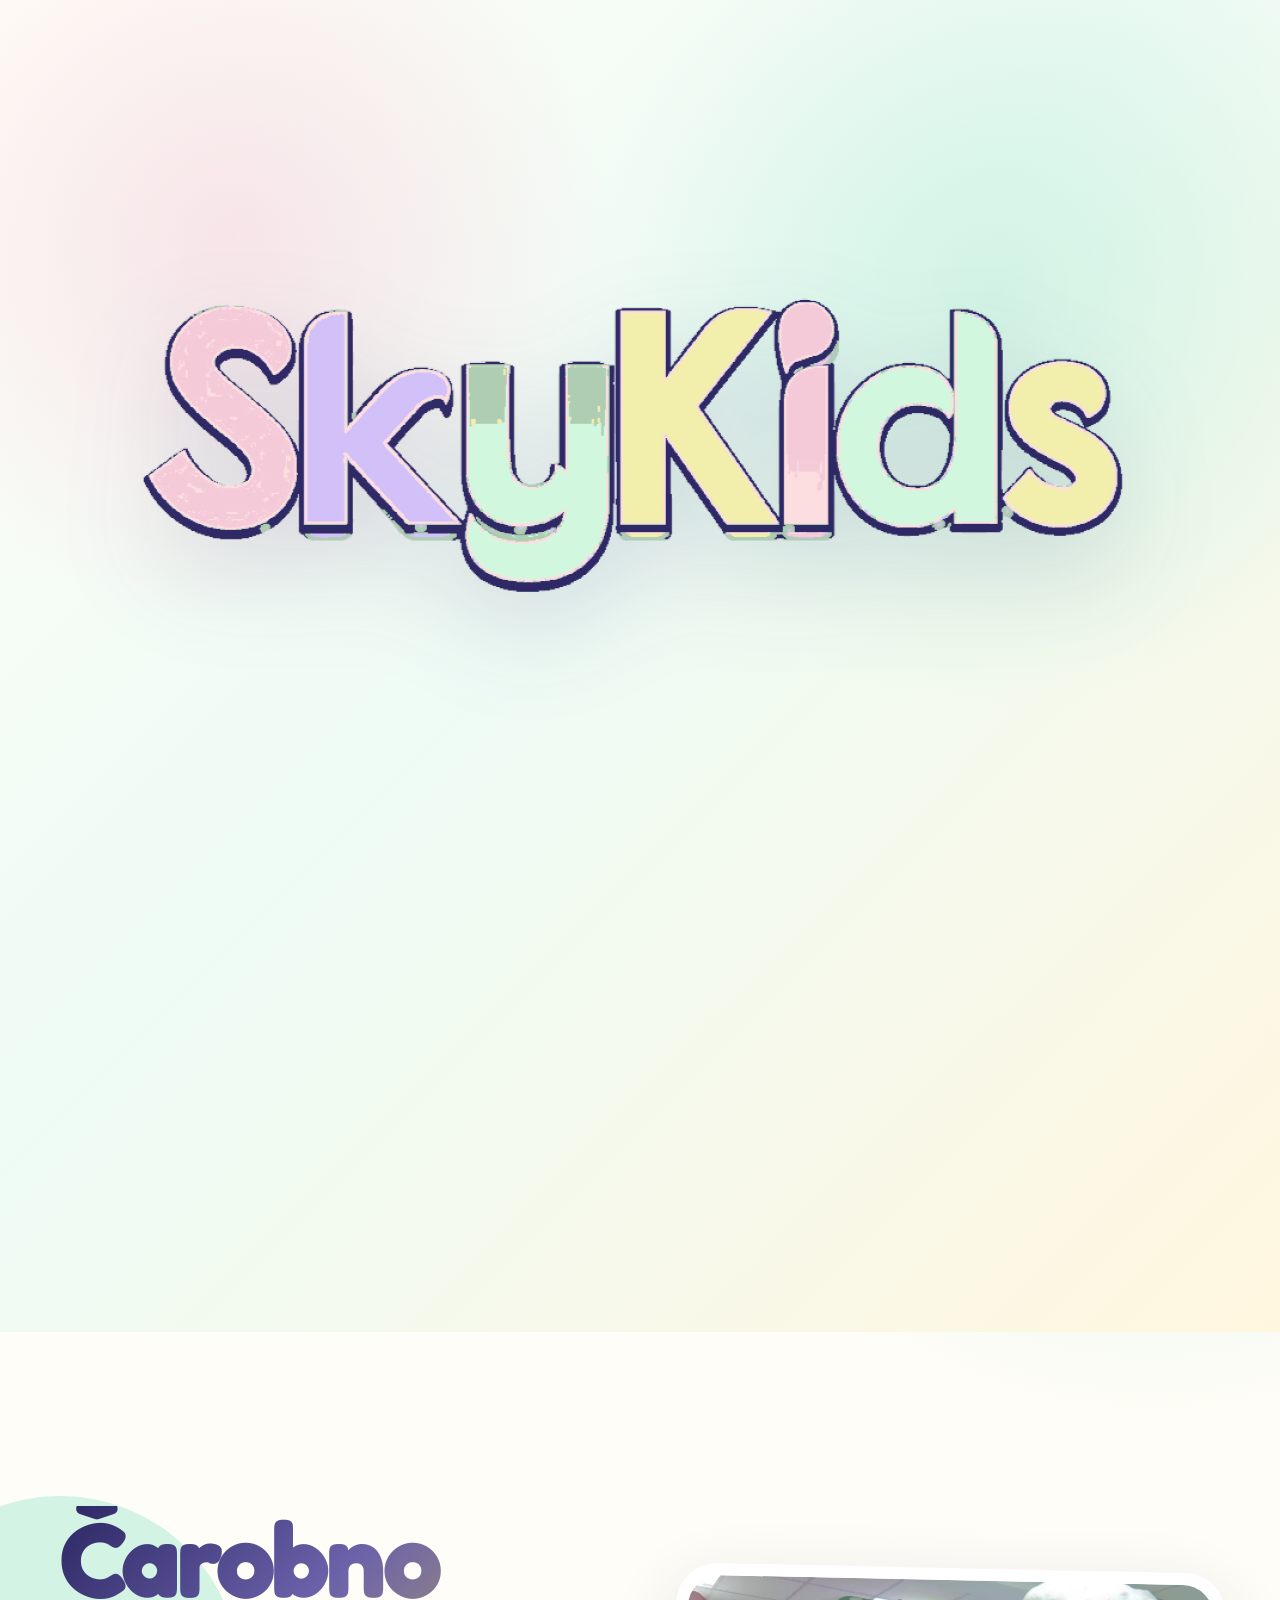
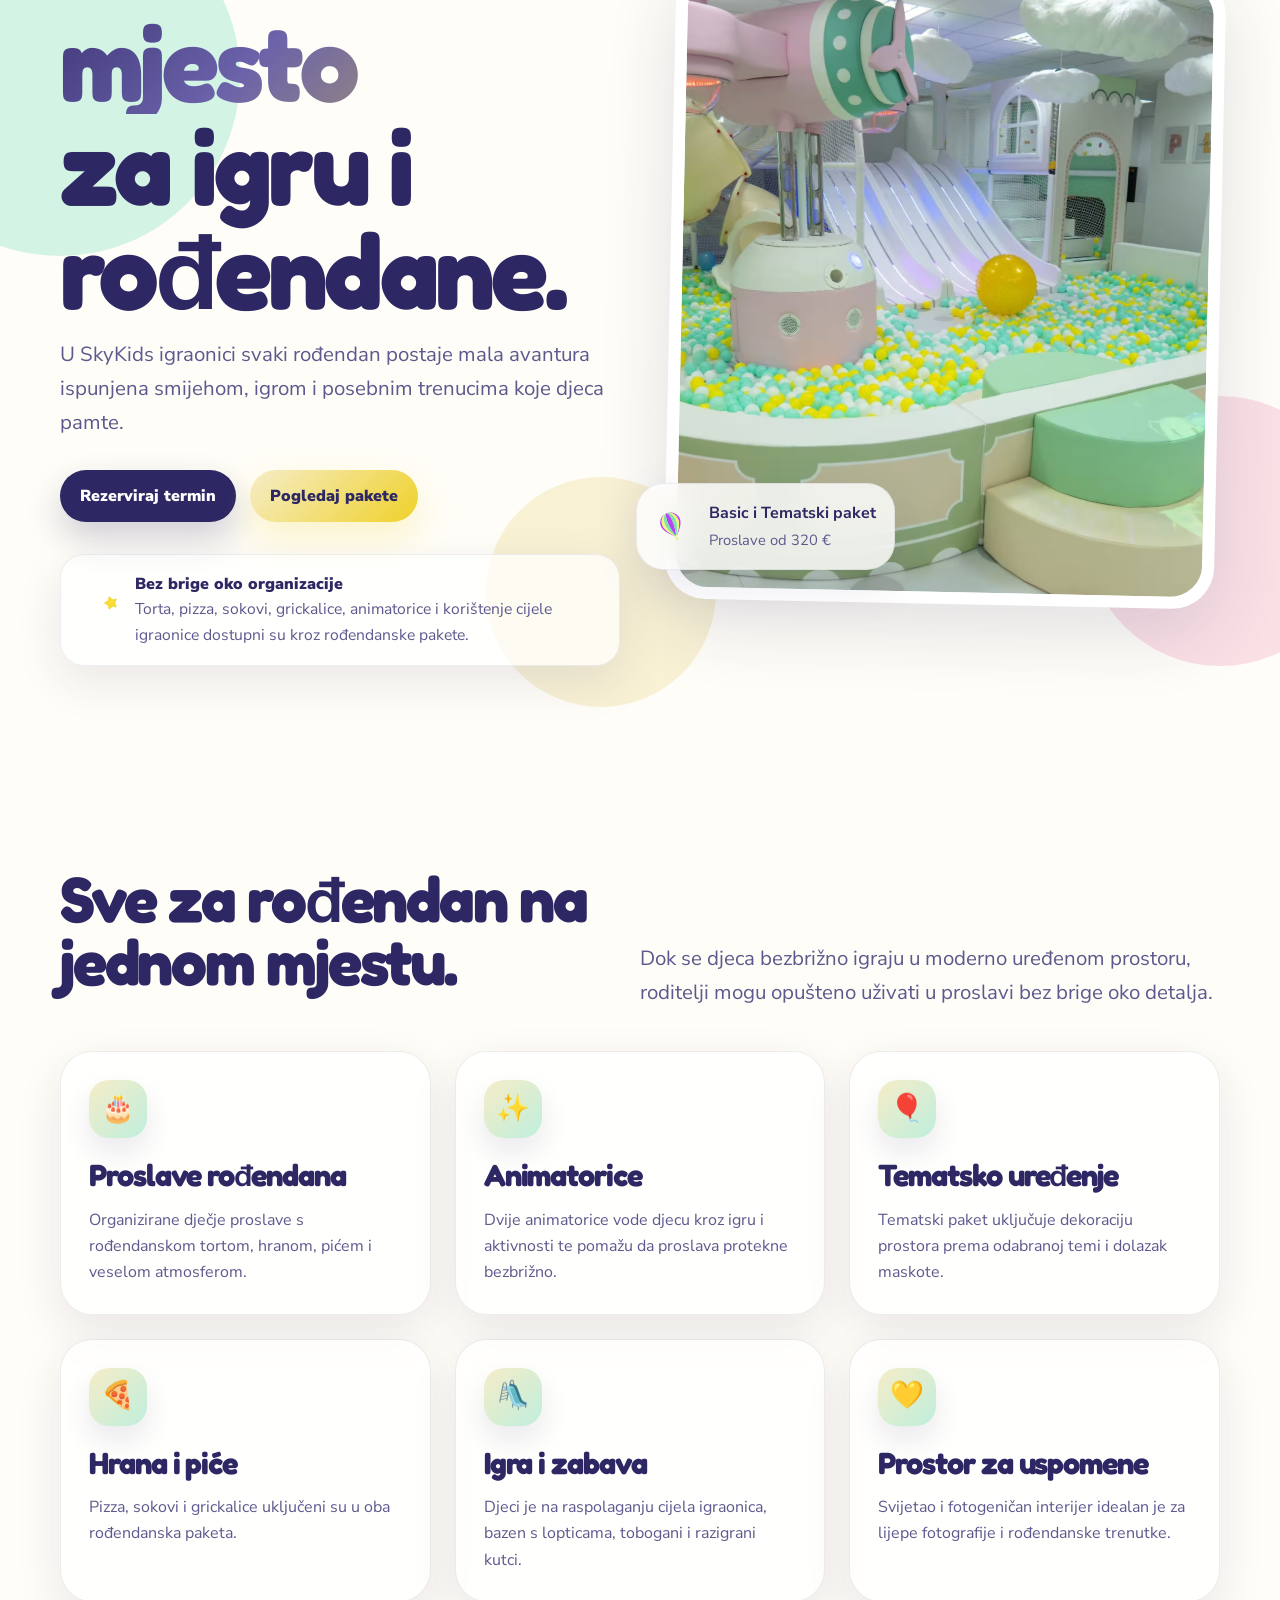
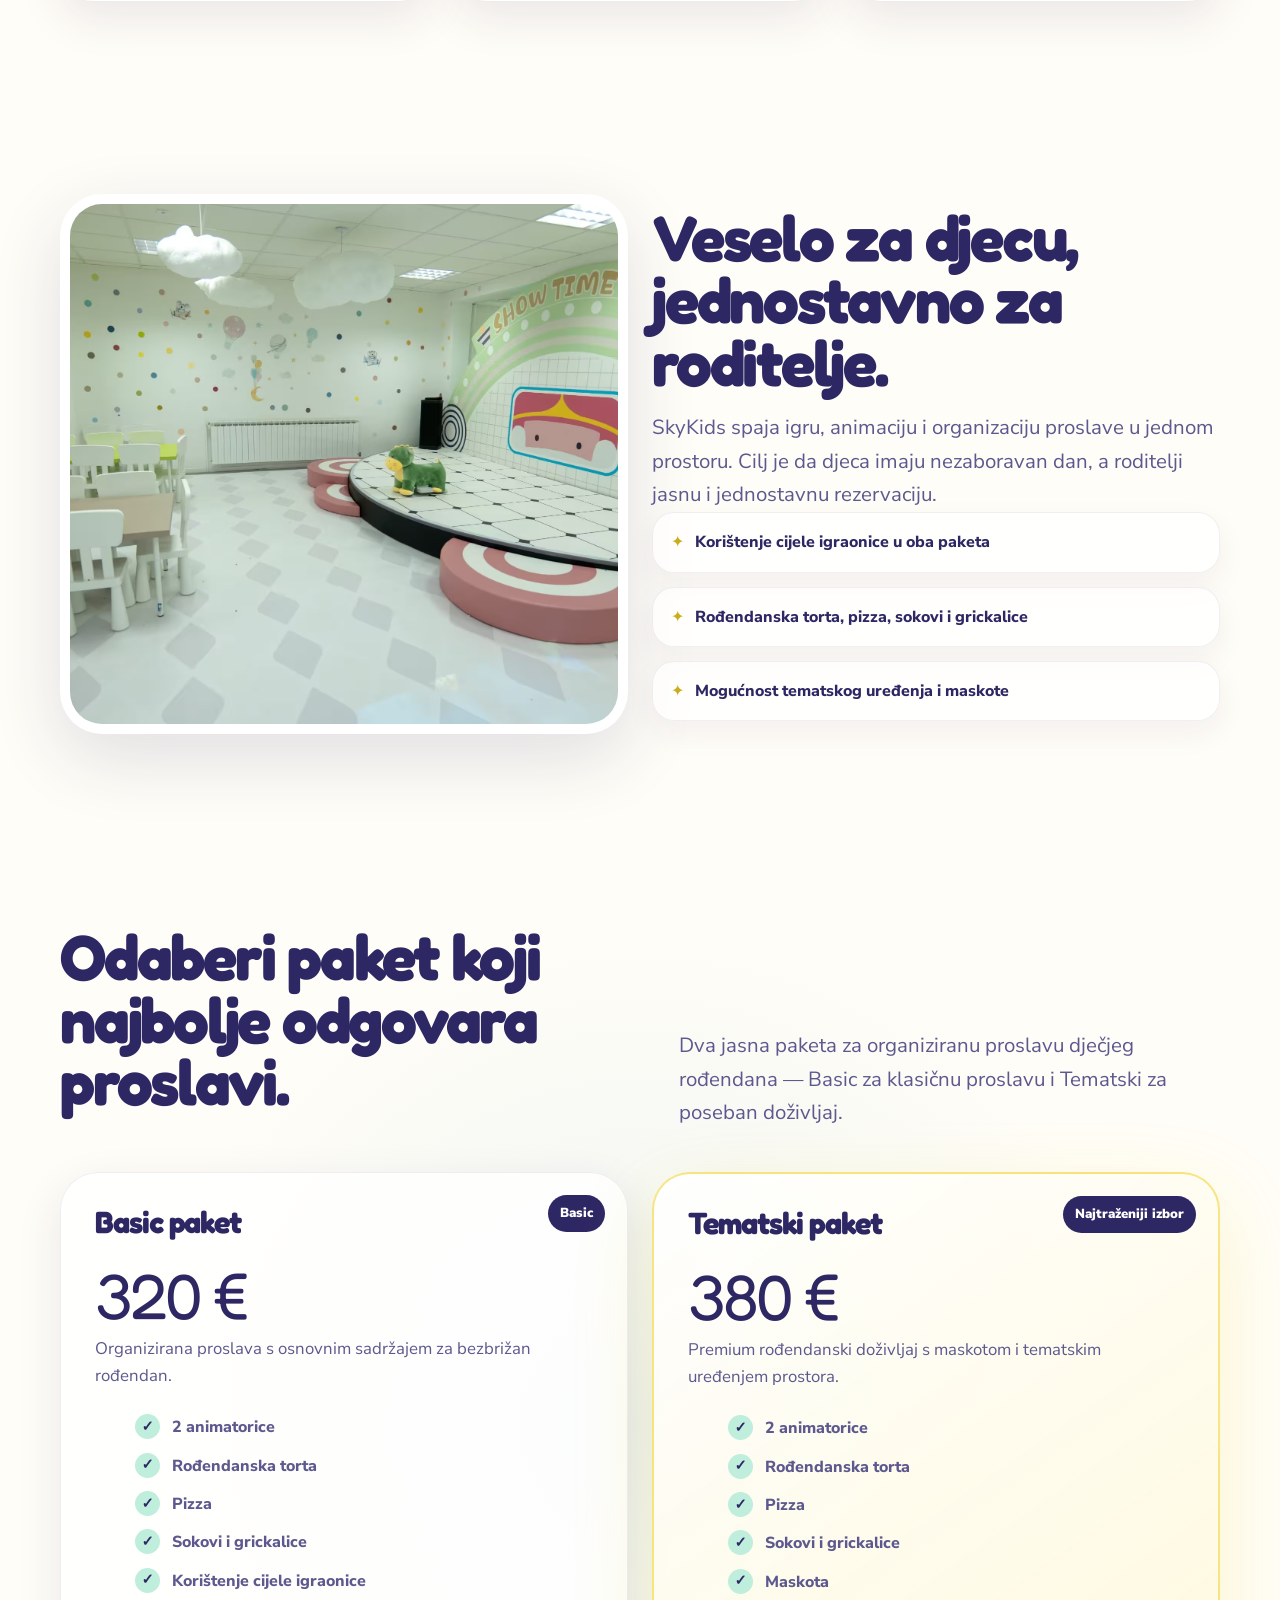
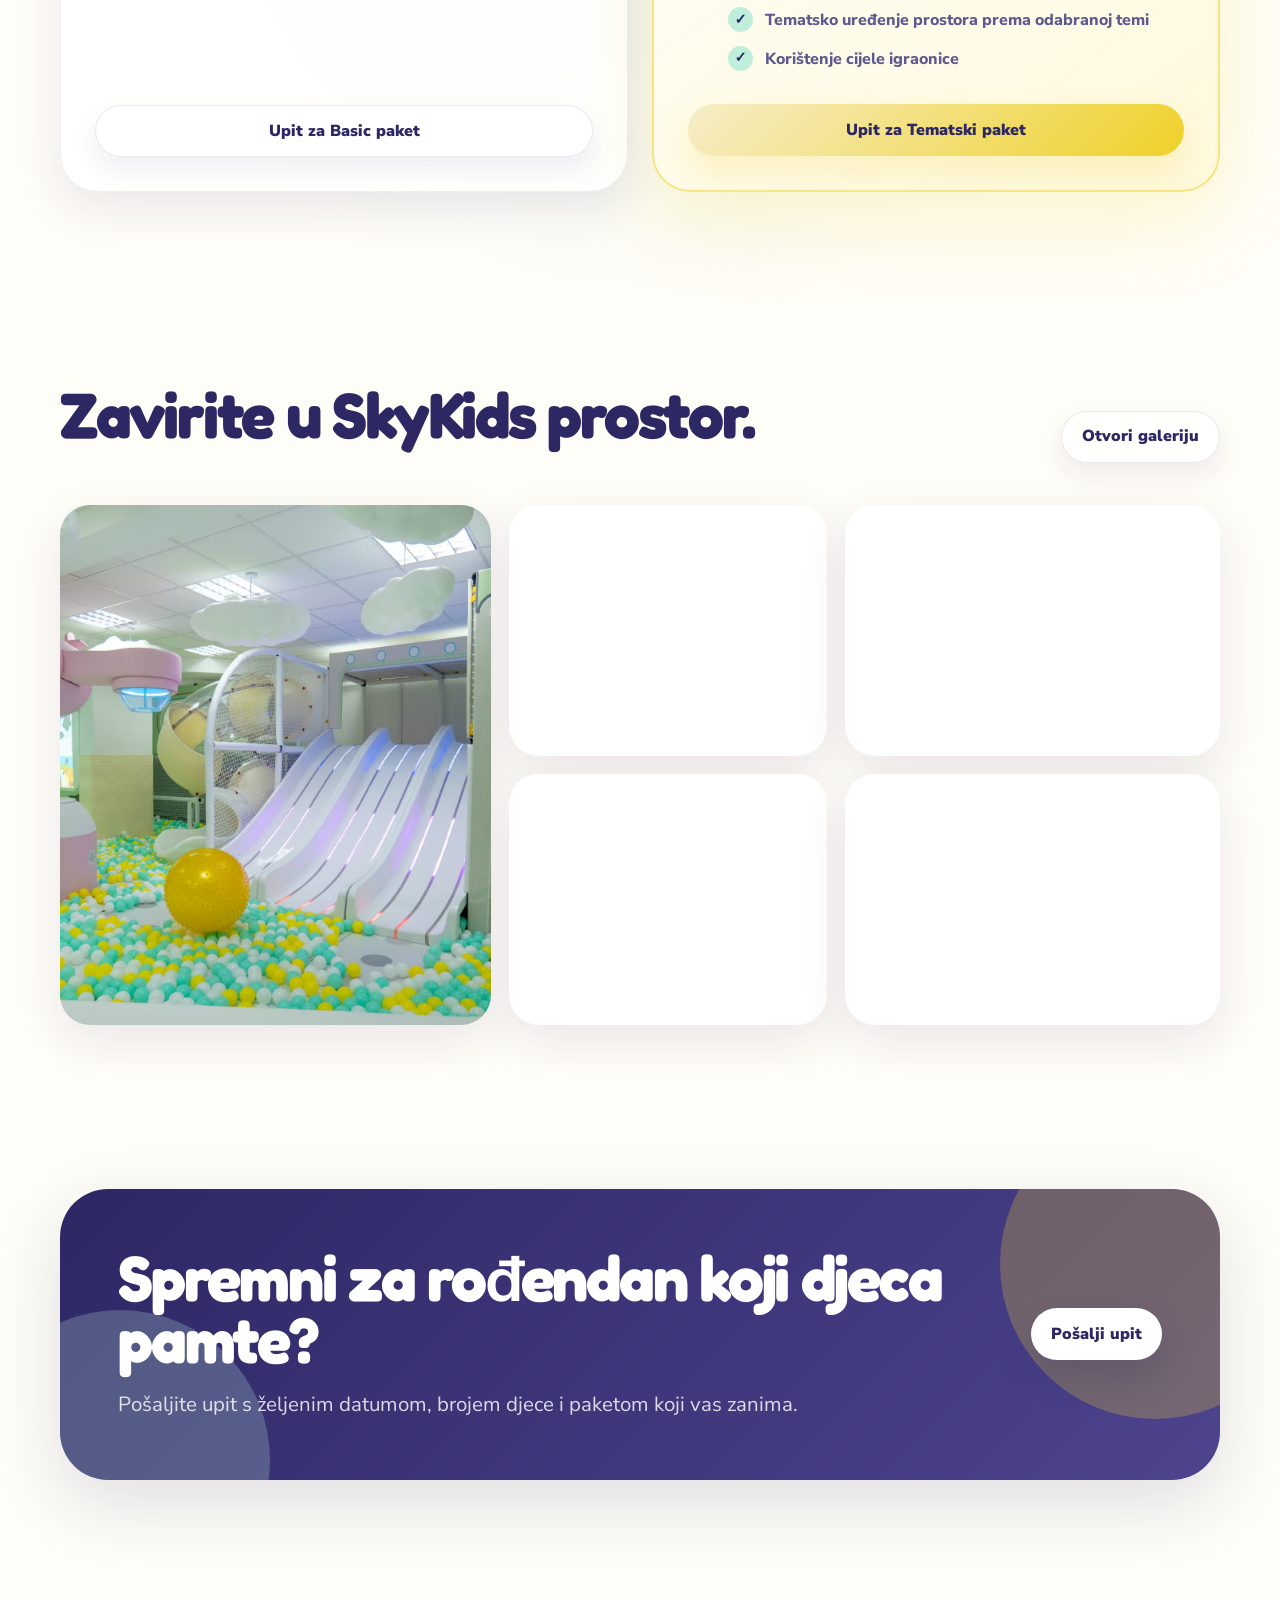
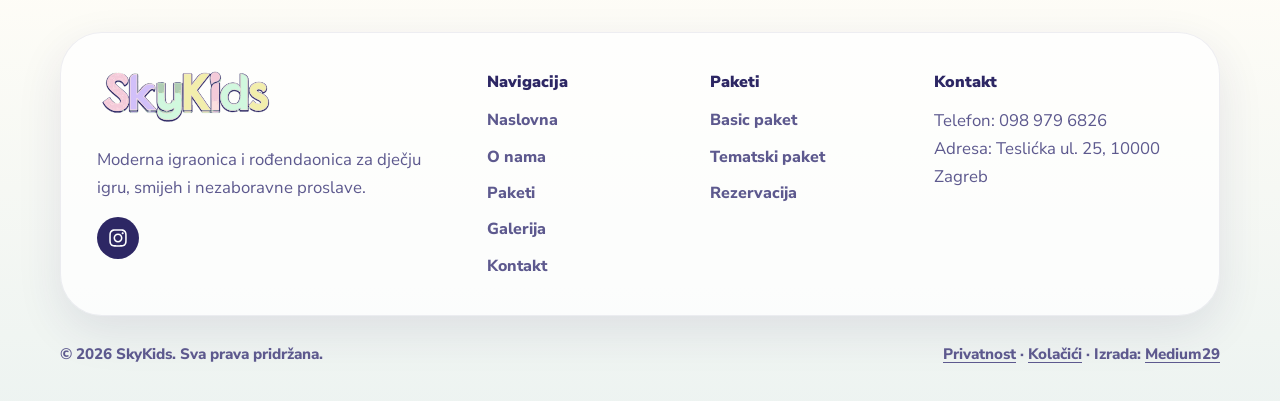
==== commit 4a962cca: "11" ====
--- a/index.html
+++ b/index.html
@@ -64,9 +64,6 @@
     </div>
   </header>
 
-  <div class="motion-layer home-motion" aria-hidden="true">
-    <img decoding="async" class="scroll-balloon" src="assets/img/balon.svg" alt="">
-  </div>
 
   <section class="intro" aria-label="SkyKids intro">
     <div class="intro-logo-wrap">
--- a/assets/css/style.css
+++ b/assets/css/style.css
@@ -63,8 +63,12 @@
 h3{font-size:clamp(1.4rem,2.4vw,2rem)}
 p{margin:0;color:var(--ink-soft);font-size:1.05rem}
 .lead{font-size:clamp(1.08rem,1.9vw,1.28rem);max-width:710px}
-.text-center{text-align:center}.text-center .lead{margin-inline:auto}
-.grid{display:grid;gap:24px}.two{grid-template-columns:repeat(2,minmax(0,1fr))}.three{grid-template-columns:repeat(3,minmax(0,1fr))}.four{grid-template-columns:repeat(4,minmax(0,1fr))}
+.text-center{text-align:center}
+.text-center .lead{margin-inline:auto}
+.grid{display:grid;gap:24px}
+.two{grid-template-columns:repeat(2,minmax(0,1fr))}
+.three{grid-template-columns:repeat(3,minmax(0,1fr))}
+.four{grid-template-columns:repeat(4,minmax(0,1fr))}
 
 .btn{
   display:inline-flex;align-items:center;justify-content:center;gap:.65rem;
@@ -97,7 +101,9 @@
 .header-actions{display:flex;align-items:center;gap:.7rem}
 .menu-toggle{display:none;width:48px;height:48px;border-radius:999px;border:0;background:var(--ink);position:relative;cursor:pointer;box-shadow:0 14px 28px rgba(45,39,100,.20)}
 .menu-toggle span{position:absolute;left:14px;right:14px;height:2px;background:white;border-radius:999px;transition:transform .25s ease, top .25s ease, opacity .25s ease}
-.menu-toggle span:nth-child(1){top:17px}.menu-toggle span:nth-child(2){top:23px}.menu-toggle span:nth-child(3){top:29px}
+.menu-toggle span:nth-child(1){top:17px}
+.menu-toggle span:nth-child(2){top:23px}
+.menu-toggle span:nth-child(3){top:29px}
 body.menu-open .menu-toggle span:nth-child(1){top:23px;transform:rotate(45deg)}
 body.menu-open .menu-toggle span:nth-child(2){opacity:0}
 body.menu-open .menu-toggle span:nth-child(3){top:23px;transform:rotate(-45deg)}
@@ -112,11 +118,6 @@
 .intro-logo-wrap{position:sticky;top:0;height:100svh;display:grid;place-items:center;will-change:transform,opacity;z-index:2}
 .intro-logo{width:min(980px,90vw);filter:drop-shadow(0 34px 46px rgba(45,39,100,.14));transform-origin:center;}
 
-.motion-layer{position:fixed;left:0;top:0;width:100vw;height:100vh;z-index:42;pointer-events:none;overflow:visible;mix-blend-mode:normal;contain:layout style paint;transform:translateZ(0)}
-.motion-layer img{position:absolute;left:0;top:0;max-width:none;backface-visibility:hidden;will-change:transform,opacity;transform:translate3d(-200vw,-200vh,0);}
-.scroll-balloon{width:clamp(140px,16vw,276px);filter:drop-shadow(0 24px 34px rgba(45,39,100,.16));transform-origin:55% 86%;opacity:0}
-.scroll-star-page{width:clamp(72px,8vw,135px);filter:drop-shadow(0 18px 24px rgba(239,209,41,.22));transform-origin:50% 50%;opacity:.78}
-.scroll-plane-page{width:clamp(120px,15vw,250px);filter:drop-shadow(0 20px 26px rgba(45,39,100,.16));transform-origin:52% 52%;opacity:.82}
 
 .hero{padding:calc(var(--header-h) + 92px) 0 92px;min-height:94svh;display:flex;align-items:center;position:relative;overflow:hidden}
 .hero-grid{display:grid;grid-template-columns:1.01fr .99fr;gap:48px;align-items:center}
@@ -124,39 +125,118 @@
 .hero h1 span{display:block;color:transparent;background:linear-gradient(135deg,var(--ink),#6b62aa 45%,#cab64f);-webkit-background-clip:text;background-clip:text}
 .hero-actions{display:flex;flex-wrap:wrap;gap:14px;margin-top:30px}
 .hero-note{display:flex;gap:12px;align-items:flex-start;margin-top:32px;padding:16px;border-radius:24px;background:rgba(255,255,255,.70);border:1px solid rgba(45,39,100,.08);box-shadow:var(--shadow-soft);max-width:560px}
-.hero-note strong{display:block;color:var(--ink);font-weight:1000}.hero-note p{font-size:.98rem}.hero-note img{width:46px;flex:0 0 auto}
+.hero-note strong{display:block;color:var(--ink);font-weight:1000}
+.hero-note p{font-size:.98rem}
+.hero-note img{width:46px;flex:0 0 auto}
 .hero-media{position:relative;z-index:4}
 .hero-card{border-radius:42px;overflow:hidden;box-shadow:var(--shadow);background:white;padding:12px;transform:rotate(1.2deg)}
 .hero-card img{height:min(620px,68vh);width:100%;object-fit:cover;border-radius:32px}
 .hero-mini-card{position:absolute;left:-34px;bottom:34px;background:rgba(255,255,255,.82);backdrop-filter:blur(18px);border:1px solid rgba(45,39,100,.08);border-radius:28px;box-shadow:var(--shadow-soft);padding:16px 18px;display:flex;align-items:center;gap:12px;max-width:270px}
-.hero-mini-card img{width:42px}.hero-mini-card strong{display:block}.hero-mini-card span{font-size:.92rem;color:var(--ink-soft)}
-.shape{position:absolute;border-radius:999px;filter:blur(0);z-index:0;pointer-events:none}.shape.mint{width:360px;height:360px;background:rgba(191,238,220,.68);left:-120px;top:16%}.shape.pink{width:270px;height:270px;background:rgba(246,200,216,.55);right:-75px;bottom:9%}.shape.cream{width:230px;height:230px;background:rgba(246,237,200,.74);left:38%;bottom:5%}
-
-.section-head{display:flex;align-items:end;justify-content:space-between;gap:32px;margin-bottom:42px}.section-head .lead{max-width:580px}
-.card{background:rgba(255,255,255,.74);border:1px solid rgba(45,39,100,.08);border-radius:var(--radius);box-shadow:var(--shadow-soft);padding:28px;position:relative;overflow:hidden;transition:transform .25s ease, box-shadow .25s ease;background-clip:padding-box}.card:hover{transform:translateY(-6px);box-shadow:var(--shadow)}
+.hero-mini-card img{width:42px}
+.hero-mini-card strong{display:block}
+.hero-mini-card span{font-size:.92rem;color:var(--ink-soft)}
+.shape{position:absolute;border-radius:999px;filter:blur(0);z-index:0;pointer-events:none}
+.shape.mint{width:360px;height:360px;background:rgba(191,238,220,.68);left:-120px;top:16%}
+.shape.pink{width:270px;height:270px;background:rgba(246,200,216,.55);right:-75px;bottom:9%}
+.shape.cream{width:230px;height:230px;background:rgba(246,237,200,.74);left:38%;bottom:5%}
+
+.section-head{display:flex;align-items:end;justify-content:space-between;gap:32px;margin-bottom:42px}
+.section-head .lead{max-width:580px}
+.card{background:rgba(255,255,255,.74);border:1px solid rgba(45,39,100,.08);border-radius:var(--radius);box-shadow:var(--shadow-soft);padding:28px;position:relative;overflow:hidden;transition:transform .25s ease, box-shadow .25s ease;background-clip:padding-box}
+.card:hover{transform:translateY(-6px);box-shadow:var(--shadow)}
 .card-icon{width:58px;height:58px;border-radius:20px;display:grid;place-items:center;background:linear-gradient(135deg,var(--cream),var(--mint));margin-bottom:22px;font-size:1.7rem;box-shadow:0 14px 28px rgba(45,39,100,.10)}
-.card p{font-size:1rem}.card-soft{background:linear-gradient(135deg,rgba(255,255,255,.82),rgba(232,249,241,.82))}
-.feature-photo{border-radius:42px;overflow:hidden;box-shadow:var(--shadow);padding:10px;background:white}.feature-photo img{height:520px;width:100%;object-fit:cover;border-radius:32px}.feature-list{display:grid;gap:14px;margin-top:28px}.feature-list li{list-style:none;padding:16px 18px;border-radius:22px;background:rgba(255,255,255,.68);border:1px solid rgba(45,39,100,.07);box-shadow:0 12px 30px rgba(45,39,100,.06);font-weight:800}.feature-list li::before{content:'✦';margin-right:.65rem;color:#c9ad19}
+.card p{font-size:1rem}
+.card-soft{background:linear-gradient(135deg,rgba(255,255,255,.82),rgba(232,249,241,.82))}
+.feature-photo{border-radius:42px;overflow:hidden;box-shadow:var(--shadow);padding:10px;background:white}
+.feature-photo img{height:520px;width:100%;object-fit:cover;border-radius:32px}
+.feature-list{display:grid;gap:14px;margin-top:28px}
+.feature-list li{list-style:none;padding:16px 18px;border-radius:22px;background:rgba(255,255,255,.68);border:1px solid rgba(45,39,100,.07);box-shadow:0 12px 30px rgba(45,39,100,.06);font-weight:800}
+.feature-list li::before{content:'✦';margin-right:.65rem;color:#c9ad19}
 ul.clean{padding:0;margin:0;list-style:none}
 
-.packages-wrap{align-items:stretch}.package{padding:34px;border-radius:38px;background:rgba(255,255,255,.80);border:1px solid rgba(45,39,100,.08);box-shadow:var(--shadow-soft);position:relative;overflow:hidden;display:flex;flex-direction:column;min-height:100%}.package.featured{background:linear-gradient(145deg,rgba(255,255,255,.88),rgba(255,248,218,.94));border:2px solid rgba(239,209,41,.55);box-shadow:0 28px 80px rgba(239,209,41,.20)}
-.package-badge{position:absolute;top:22px;right:22px;background:var(--ink);color:white;border-radius:999px;padding:.48rem .75rem;font-size:.82rem;font-weight:1000}.package .price{font-family:'Fredoka';font-size:clamp(3.2rem,5vw,5.3rem);line-height:.9;letter-spacing:-.05em;color:var(--ink);margin:14px 0 10px}.package .price small{font-family:'Nunito Sans';font-size:1rem;letter-spacing:0;color:var(--ink-soft);font-weight:900}.package h3{padding-right:132px}.package ul{display:grid;gap:12px;margin:24px 0 32px}.package li{list-style:none;display:flex;gap:12px;align-items:flex-start;font-weight:800;color:var(--ink-soft)}.package li::before{content:'✓';flex:0 0 25px;height:25px;border-radius:999px;background:var(--mint);display:grid;place-items:center;color:var(--ink);font-size:.9rem;font-weight:1000}.package .btn{margin-top:auto}
+.packages-wrap{align-items:stretch}
+.package{padding:34px;border-radius:38px;background:rgba(255,255,255,.80);border:1px solid rgba(45,39,100,.08);box-shadow:var(--shadow-soft);position:relative;overflow:hidden;display:flex;flex-direction:column;min-height:100%}
+.package.featured{background:linear-gradient(145deg,rgba(255,255,255,.88),rgba(255,248,218,.94));border:2px solid rgba(239,209,41,.55);box-shadow:0 28px 80px rgba(239,209,41,.20)}
+.package-badge{position:absolute;top:22px;right:22px;background:var(--ink);color:white;border-radius:999px;padding:.48rem .75rem;font-size:.82rem;font-weight:1000}
+.package .price{font-family:'Fredoka';font-size:clamp(3.2rem,5vw,5.3rem);line-height:.9;letter-spacing:-.05em;color:var(--ink);margin:14px 0 10px}
+.package .price small{font-family:'Nunito Sans';font-size:1rem;letter-spacing:0;color:var(--ink-soft);font-weight:900}
+.package h3{padding-right:132px}
+.package ul{display:grid;gap:12px;margin:24px 0 32px}
+.package li{list-style:none;display:flex;gap:12px;align-items:flex-start;font-weight:800;color:var(--ink-soft)}
+.package li::before{content:'✓';flex:0 0 25px;height:25px;border-radius:999px;background:var(--mint);display:grid;place-items:center;color:var(--ink);font-size:.9rem;font-weight:1000}
+.package .btn{margin-top:auto}
 .comparison{overflow:auto;border-radius:32px;background:white;box-shadow:var(--shadow-soft);border:1px solid rgba(45,39,100,.08)}
-.comparison table{width:100%;border-collapse:collapse;min-width:720px}.comparison th,.comparison td{text-align:left;padding:18px 22px;border-bottom:1px solid rgba(45,39,100,.08)}.comparison th{font-family:'Fredoka';font-size:1.25rem;background:rgba(232,249,241,.7);color:var(--ink)}.comparison td:nth-child(2),.comparison td:nth-child(3){font-weight:900;color:var(--ink)}
-
-.gallery-strip{display:grid;grid-template-columns:1.15fr .85fr 1fr;gap:18px;align-items:stretch}.gallery-strip a,.gallery-item{display:block;position:relative;border-radius:30px;overflow:hidden;box-shadow:var(--shadow-soft);background:white}.gallery-item{content-visibility:auto;contain-intrinsic-size:220px 220px}.gallery-strip img{width:100%;height:100%;object-fit:cover;min-height:250px;transition:transform .5s ease}.gallery-strip a:hover img,.gallery-item:hover img{transform:scale(1.045)}.gallery-strip a:nth-child(1){grid-row:span 2}.gallery-strip a:nth-child(1) img{min-height:520px}.gallery-grid{display:grid;grid-template-columns:repeat(4,1fr);gap:18px}.gallery-item img{width:100%;height:260px;object-fit:cover}.gallery-item:nth-child(6n+1){grid-column:span 2}.gallery-item:nth-child(6n+1) img{height:320px}.gallery-item:nth-child(9n+4){grid-row:span 2}.gallery-item:nth-child(9n+4) img{height:538px}
-.lightbox{position:fixed;inset:0;z-index:3000;background:rgba(19,17,44,.88);display:none;align-items:center;justify-content:center;padding:28px}.lightbox.is-open{display:flex}.lightbox img{max-height:88vh;max-width:min(1100px,92vw);border-radius:28px;box-shadow:0 30px 80px rgba(0,0,0,.4)}.lightbox button{position:absolute;top:22px;right:22px;border:0;background:white;color:var(--ink);width:48px;height:48px;border-radius:999px;font-size:1.4rem;font-weight:900;cursor:pointer}
-
-.cta-band{position:relative;overflow:hidden;border-radius:48px;background:linear-gradient(135deg,var(--ink),#4d448e);color:white;padding:58px;box-shadow:var(--shadow)}.cta-band h2,.cta-band p{color:white}.cta-band p{opacity:.82}.cta-band .btn{background:white;color:var(--ink)}.cta-band::before{content:'';position:absolute;right:-90px;top:-80px;width:310px;height:310px;border-radius:999px;background:rgba(239,209,41,.25)}.cta-band::after{content:'';position:absolute;left:-90px;bottom:-130px;width:300px;height:300px;border-radius:999px;background:rgba(191,238,220,.24)}.cta-content{position:relative;z-index:2;display:grid;grid-template-columns:1fr auto;gap:26px;align-items:center}
-
-.page-hero{padding:calc(var(--header-h) + 100px) 0 62px;position:relative;overflow:hidden}.page-hero-grid{display:grid;grid-template-columns:1fr .75fr;gap:44px;align-items:center}.page-hero-photo{border-radius:42px;overflow:hidden;padding:10px;background:white;box-shadow:var(--shadow);transform:rotate(-1deg)}.page-hero-photo img{height:430px;width:100%;object-fit:cover;border-radius:32px}
-
-.contact-layout{display:grid;grid-template-columns:.82fr 1.18fr;gap:32px;align-items:start}.contact-card{padding:32px;border-radius:36px;background:rgba(255,255,255,.78);border:1px solid rgba(45,39,100,.08);box-shadow:var(--shadow-soft)}.contact-list{display:grid;gap:14px;margin-top:22px}.contact-row{display:flex;gap:14px;align-items:flex-start;padding:16px;border-radius:22px;background:rgba(232,249,241,.58);font-weight:800}.contact-row span{width:34px;height:34px;border-radius:14px;background:white;display:grid;place-items:center;flex:0 0 auto}.contact-row small{display:block;color:var(--ink-soft);font-weight:800}.form-grid{display:grid;grid-template-columns:1fr 1fr;gap:16px}.field{display:flex;flex-direction:column;gap:8px}.field.full{grid-column:1/-1}.field label{font-weight:1000;color:var(--ink)}.field input,.field select,.field textarea{width:100%;border:1px solid rgba(45,39,100,.13);border-radius:20px;background:white;padding:15px 16px;color:var(--ink);outline:none;transition:border .2s ease, box-shadow .2s ease}.field textarea{min-height:138px;resize:vertical}.field input:focus,.field select:focus,.field textarea:focus{border-color:rgba(45,39,100,.45);box-shadow:0 0 0 5px rgba(191,238,220,.5)}.form-note{font-size:.92rem;margin:14px 0 0}.map-placeholder{min-height:360px;border-radius:36px;background:linear-gradient(135deg,var(--mint-2),var(--cream-2));border:1px dashed rgba(45,39,100,.24);display:grid;place-items:center;text-align:center;padding:28px;box-shadow:var(--shadow-soft);margin-top:28px}.map-placeholder strong{display:block;font-family:'Fredoka';font-size:1.8rem;margin-bottom:.4rem}.map-embed{height:360px;border-radius:36px;overflow:hidden;box-shadow:var(--shadow-soft);margin-top:28px;border:1px solid rgba(45,39,100,.1);background:rgba(255,255,255,.72)}.map-embed iframe{width:100%;height:100%;border:0;display:block}
-
-.site-footer{padding:70px 0 34px;background:linear-gradient(180deg,transparent,rgba(216,232,234,.45));position:relative}.footer-grid{display:grid;grid-template-columns:1.3fr .7fr .7fr .9fr;gap:30px;padding:36px;border-radius:42px;background:rgba(255,255,255,.72);border:1px solid rgba(45,39,100,.08);box-shadow:var(--shadow-soft)}.footer-logo{width:180px;margin-bottom:20px}.footer-title{font-weight:1000;margin-bottom:12px}.footer-links{display:grid;gap:10px}.footer-links a{color:var(--ink-soft);font-weight:800}.footer-links a:hover{color:var(--ink)}.socials{display:flex;gap:10px;margin-top:16px}.socials a{width:42px;height:42px;border-radius:999px;display:grid;place-items:center;background:var(--ink);color:white;font-weight:1000}.copyright{display:flex;align-items:center;justify-content:space-between;gap:20px;color:var(--ink-soft);font-weight:800;font-size:.95rem;margin-top:26px}.copyright a{text-decoration:underline;text-underline-offset:3px}
-
-.reveal{opacity:0;transform:translateY(24px);transition:opacity .7s ease, transform .7s ease}.reveal.is-visible{opacity:1;transform:translateY(0)}
-.float-card{animation:float 6.5s ease-in-out infinite}.float-card.delay{animation-delay:-2s}
+.comparison table{width:100%;border-collapse:collapse;min-width:720px}
+.comparison th,.comparison td{text-align:left;padding:18px 22px;border-bottom:1px solid rgba(45,39,100,.08)}
+.comparison th{font-family:'Fredoka';font-size:1.25rem;background:rgba(232,249,241,.7);color:var(--ink)}
+.comparison td:nth-child(2),.comparison td:nth-child(3){font-weight:900;color:var(--ink)}
+
+.gallery-strip{display:grid;grid-template-columns:1.15fr .85fr 1fr;gap:18px;align-items:stretch}
+.gallery-strip a,.gallery-item{display:block;position:relative;border-radius:30px;overflow:hidden;box-shadow:var(--shadow-soft);background:white}
+.gallery-item{content-visibility:auto;contain-intrinsic-size:220px 220px}
+.gallery-strip img{width:100%;height:100%;object-fit:cover;min-height:250px;transition:transform .5s ease}
+.gallery-strip a:hover img,.gallery-item:hover img{transform:scale(1.045)}
+.gallery-strip a:nth-child(1){grid-row:span 2}
+.gallery-strip a:nth-child(1) img{min-height:520px}
+.gallery-grid{display:grid;grid-template-columns:repeat(4,1fr);gap:18px}
+.gallery-item img{width:100%;height:260px;object-fit:cover}
+.gallery-item:nth-child(6n+1){grid-column:span 2}
+.gallery-item:nth-child(6n+1) img{height:320px}
+.gallery-item:nth-child(9n+4){grid-row:span 2}
+.gallery-item:nth-child(9n+4) img{height:538px}
+.lightbox{position:fixed;inset:0;z-index:3000;background:rgba(19,17,44,.88);display:none;align-items:center;justify-content:center;padding:28px}
+.lightbox.is-open{display:flex}
+.lightbox img{max-height:88vh;max-width:min(1100px,92vw);border-radius:28px;box-shadow:0 30px 80px rgba(0,0,0,.4)}
+.lightbox button{position:absolute;top:22px;right:22px;border:0;background:white;color:var(--ink);width:48px;height:48px;border-radius:999px;font-size:1.4rem;font-weight:900;cursor:pointer}
+
+.cta-band{position:relative;overflow:hidden;border-radius:48px;background:linear-gradient(135deg,var(--ink),#4d448e);color:white;padding:58px;box-shadow:var(--shadow)}
+.cta-band h2,.cta-band p{color:white}
+.cta-band p{opacity:.82}
+.cta-band .btn{background:white;color:var(--ink)}
+.cta-band::before{content:'';position:absolute;right:-90px;top:-80px;width:310px;height:310px;border-radius:999px;background:rgba(239,209,41,.25)}
+.cta-band::after{content:'';position:absolute;left:-90px;bottom:-130px;width:300px;height:300px;border-radius:999px;background:rgba(191,238,220,.24)}
+.cta-content{position:relative;z-index:2;display:grid;grid-template-columns:1fr auto;gap:26px;align-items:center}
+
+.page-hero{padding:calc(var(--header-h) + 100px) 0 62px;position:relative;overflow:hidden}
+.page-hero-grid{display:grid;grid-template-columns:1fr .75fr;gap:44px;align-items:center}
+.page-hero-photo{border-radius:42px;overflow:hidden;padding:10px;background:white;box-shadow:var(--shadow);transform:rotate(-1deg)}
+.page-hero-photo img{height:430px;width:100%;object-fit:cover;border-radius:32px}
+
+.contact-layout{display:grid;grid-template-columns:.82fr 1.18fr;gap:32px;align-items:start}
+.contact-card{padding:32px;border-radius:36px;background:rgba(255,255,255,.78);border:1px solid rgba(45,39,100,.08);box-shadow:var(--shadow-soft)}
+.contact-list{display:grid;gap:14px;margin-top:22px}
+.contact-row{display:flex;gap:14px;align-items:flex-start;padding:16px;border-radius:22px;background:rgba(232,249,241,.58);font-weight:800}
+.contact-row span{width:34px;height:34px;border-radius:14px;background:white;display:grid;place-items:center;flex:0 0 auto}
+.contact-row small{display:block;color:var(--ink-soft);font-weight:800}
+.form-grid{display:grid;grid-template-columns:1fr 1fr;gap:16px}
+.field{display:flex;flex-direction:column;gap:8px}
+.field.full{grid-column:1/-1}
+.field label{font-weight:1000;color:var(--ink)}
+.field input,.field select,.field textarea{width:100%;border:1px solid rgba(45,39,100,.13);border-radius:20px;background:white;padding:15px 16px;color:var(--ink);outline:none;transition:border .2s ease, box-shadow .2s ease}
+.field textarea{min-height:138px;resize:vertical}
+.field input:focus,.field select:focus,.field textarea:focus{border-color:rgba(45,39,100,.45);box-shadow:0 0 0 5px rgba(191,238,220,.5)}
+.form-note{font-size:.92rem;margin:14px 0 0}
+.map-placeholder{min-height:360px;border-radius:36px;background:linear-gradient(135deg,var(--mint-2),var(--cream-2));border:1px dashed rgba(45,39,100,.24);display:grid;place-items:center;text-align:center;padding:28px;box-shadow:var(--shadow-soft);margin-top:28px}
+.map-placeholder strong{display:block;font-family:'Fredoka';font-size:1.8rem;margin-bottom:.4rem}
+.map-embed{height:360px;border-radius:36px;overflow:hidden;box-shadow:var(--shadow-soft);margin-top:28px;border:1px solid rgba(45,39,100,.1);background:rgba(255,255,255,.72)}
+.map-embed iframe{width:100%;height:100%;border:0;display:block}
+
+.site-footer{padding:70px 0 34px;background:linear-gradient(180deg,transparent,rgba(216,232,234,.45));position:relative}
+.footer-grid{display:grid;grid-template-columns:1.3fr .7fr .7fr .9fr;gap:30px;padding:36px;border-radius:42px;background:rgba(255,255,255,.72);border:1px solid rgba(45,39,100,.08);box-shadow:var(--shadow-soft)}
+.footer-logo{width:180px;margin-bottom:20px}
+.footer-title{font-weight:1000;margin-bottom:12px}
+.footer-links{display:grid;gap:10px}
+.footer-links a{color:var(--ink-soft);font-weight:800}
+.footer-links a:hover{color:var(--ink)}
+.socials{display:flex;gap:10px;margin-top:16px}
+.socials a{width:42px;height:42px;border-radius:999px;display:grid;place-items:center;background:var(--ink);color:white;font-weight:1000}
+.copyright{display:flex;align-items:center;justify-content:space-between;gap:20px;color:var(--ink-soft);font-weight:800;font-size:.95rem;margin-top:26px}
+.copyright a{text-decoration:underline;text-underline-offset:3px}
+
+.reveal{opacity:0;transform:translateY(24px);transition:opacity .7s ease, transform .7s ease}
+.reveal.is-visible{opacity:1;transform:translateY(0)}
+.float-card{animation:float 6.5s ease-in-out infinite}
+.float-card.delay{animation-delay:-2s}
 @keyframes float{0%,100%{transform:translateY(0)}50%{transform:translateY(-16px)}}
 @keyframes floatTilt{0%,100%{transform:translate3d(0,0,0) rotate(-4deg)}50%{transform:translate3d(0,-14px,0) rotate(5deg)}}
 @keyframes twinkle{0%,100%{transform:scale(1) rotate(0deg);opacity:.78}50%{transform:scale(1.1) rotate(8deg);opacity:1}}
@@ -167,24 +247,75 @@
   .nav{position:fixed;top:103px;left:14px;right:14px;display:grid;gap:8px;padding:16px;border-radius:28px;background:rgba(255,255,255,.96);box-shadow:var(--shadow);border:1px solid rgba(45,39,100,.08);transform:translateY(-12px);opacity:0;visibility:hidden;transition:.24s ease;max-height:calc(100svh - 122px);overflow:auto}
   body.menu-open .nav{transform:translateY(0);opacity:1;visibility:visible}
   .nav a{padding:1rem 1.1rem;background:rgba(232,249,241,.5)}
-  .menu-toggle{display:block}.header-actions .btn{display:none}.brand-logo{width:132px}
-  .hero-grid,.page-hero-grid,.contact-layout,.two{grid-template-columns:1fr}.three,.four{grid-template-columns:repeat(2,1fr)}
-  .hero{padding-top:calc(var(--header-h) + 70px);min-height:auto}.hero-card img{height:480px}.hero-mini-card{left:16px;bottom:16px}.section-head{display:block}.section-head .lead{margin-top:18px}.gallery-grid{grid-template-columns:repeat(3,1fr)}.gallery-item:nth-child(n){grid-column:auto;grid-row:auto}.gallery-item:nth-child(n) img{height:250px}.footer-grid{grid-template-columns:1fr 1fr}.cta-content{grid-template-columns:1fr}.scroll-balloon{width:138px}.scroll-star-page{width:88px}.scroll-plane-page{width:150px}
+  .menu-toggle{display:block}
+.header-actions .btn{display:none}
+.brand-logo{width:132px}
+  .hero-grid,.page-hero-grid,.contact-layout,.two{grid-template-columns:1fr}
+.three,.four{grid-template-columns:repeat(2,1fr)}
+  .hero{padding-top:calc(var(--header-h) + 70px);min-height:auto}
+.hero-card img{height:480px}
+.hero-mini-card{left:16px;bottom:16px}
+.section-head{display:block}
+.section-head .lead{margin-top:18px}
+.gallery-grid{grid-template-columns:repeat(3,1fr)}
+.gallery-item:nth-child(n){grid-column:auto;grid-row:auto}
+.gallery-item:nth-child(n) img{height:250px}
+.footer-grid{grid-template-columns:1fr 1fr}
+.cta-content{grid-template-columns:1fr}
 }
 @media (max-width:720px){
   :root{--container:calc(100% - 24px)}
   body{background:var(--white)}
   h1{font-size:clamp(3rem,17vw,4.9rem)}h2{font-size:clamp(2.25rem,11vw,3.8rem)}
-  .section{padding:76px 0}.section.compact{padding:62px 0}.header-inner{height:70px;padding:.65rem}.site-header{top:10px}.brand-logo{width:116px}.intro{min-height:132svh}.intro-logo{width:min(680px,92vw)}.motion-layer{z-index:1;contain:strict}.scroll-balloon{width:82px}.scroll-star-page{width:66px}.scroll-plane-page{width:92px}.scroll-balloon,.scroll-star-page,.scroll-plane-page{filter:none!important}
-  .hero{padding:118px 0 64px}.hero-actions{display:grid}.hero-actions .btn{width:100%}.hero-card{border-radius:30px;padding:8px}.hero-card img{height:360px;border-radius:24px}.hero-mini-card{position:relative;left:auto;bottom:auto;margin-top:14px;max-width:none}.hero-note{display:none}.shape{display:none}.three,.four{grid-template-columns:1fr}.card,.package,.contact-card{border-radius:28px;padding:24px}.package h3{padding-right:0}.package-badge{position:static;width:max-content;margin-bottom:12px}.package .price{font-size:3.6rem}.gallery-strip{grid-template-columns:1fr}.gallery-strip a:nth-child(1){grid-row:auto}.gallery-strip a:nth-child(1) img,.gallery-strip img{min-height:260px;height:260px}.gallery-grid{grid-template-columns:1fr 1fr;gap:12px}.gallery-item img,.gallery-item:nth-child(n) img{height:190px}.cta-band{border-radius:32px;padding:34px 24px}.page-hero{padding:118px 0 48px}.page-hero-photo img{height:310px}.form-grid{grid-template-columns:1fr}.footer-grid{grid-template-columns:1fr;padding:26px;border-radius:30px}.copyright{display:block}.footer-logo{width:155px}.map-placeholder,.map-embed{min-height:280px}.comparison{border-radius:24px}
+  .section{padding:76px 0}
+.section.compact{padding:62px 0}
+.header-inner{height:70px;padding:.65rem}
+.site-header{top:10px}
+.brand-logo{width:116px}
+.intro{min-height:132svh}
+.intro-logo{width:min(680px,92vw)}
+  .hero{padding:118px 0 64px}
+.hero-actions{display:grid}
+.hero-actions .btn{width:100%}
+.hero-card{border-radius:30px;padding:8px}
+.hero-card img{height:360px;border-radius:24px}
+.hero-mini-card{position:relative;left:auto;bottom:auto;margin-top:14px;max-width:none}
+.hero-note{display:none}
+.shape{display:none}
+.three,.four{grid-template-columns:1fr}
+.card,.package,.contact-card{border-radius:28px;padding:24px}
+.package h3{padding-right:0}
+.package-badge{position:static;width:max-content;margin-bottom:12px}
+.package .price{font-size:3.6rem}
+.gallery-strip{grid-template-columns:1fr}
+.gallery-strip a:nth-child(1){grid-row:auto}
+.gallery-strip a:nth-child(1) img,.gallery-strip img{min-height:260px;height:260px}
+.gallery-grid{grid-template-columns:1fr 1fr;gap:12px}
+.gallery-item img,.gallery-item:nth-child(n) img{height:190px}
+.cta-band{border-radius:32px;padding:34px 24px}
+.page-hero{padding:118px 0 48px}
+.page-hero-photo img{height:310px}
+.form-grid{grid-template-columns:1fr}
+.footer-grid{grid-template-columns:1fr;padding:26px;border-radius:30px}
+.copyright{display:block}
+.footer-logo{width:155px}
+.map-placeholder,.map-embed{min-height:280px}
+.comparison{border-radius:24px}
 }
 @media (prefers-reduced-motion: reduce){
-  *,*::before,*::after{animation-duration:.001ms!important;animation-iteration-count:1!important;scroll-behavior:auto!important;transition-duration:.001ms!important}.reveal{opacity:1;transform:none}.motion-layer{display:none}
-}
-.checkbox-field label{display:flex;gap:12px;align-items:flex-start;font-weight:800;color:var(--ink-soft);line-height:1.45}.checkbox-field input{width:20px;height:20px;margin-top:2px;accent-color:var(--ink);flex:0 0 auto}.checkbox-field a{text-decoration:underline;text-underline-offset:3px;color:var(--ink);font-weight:1000}
-.policy-content{max-width:880px}.policy-content h2{font-size:clamp(1.9rem,3vw,3rem);margin-top:42px}.policy-content p,.policy-content li{color:var(--ink-soft);font-size:1.05rem}.policy-content ul{display:grid;gap:12px;padding-left:1.2rem}
-
-.socials a .social-icon{width:20px;height:20px;display:block}.socials a:hover{transform:translateY(-3px);box-shadow:0 14px 26px rgba(45,39,100,.22)}
+  *,*::before,*::after{animation-duration:.001ms!important;animation-iteration-count:1!important;scroll-behavior:auto!important;transition-duration:.001ms!important}
+.reveal{opacity:1;transform:none}
+}
+.checkbox-field label{display:flex;gap:12px;align-items:flex-start;font-weight:800;color:var(--ink-soft);line-height:1.45}
+.checkbox-field input{width:20px;height:20px;margin-top:2px;accent-color:var(--ink);flex:0 0 auto}
+.checkbox-field a{text-decoration:underline;text-underline-offset:3px;color:var(--ink);font-weight:1000}
+.policy-content{max-width:880px}
+.policy-content h2{font-size:clamp(1.9rem,3vw,3rem);margin-top:42px}
+.policy-content p,.policy-content li{color:var(--ink-soft);font-size:1.05rem}
+.policy-content ul{display:grid;gap:12px;padding-left:1.2rem}
+
+.socials a .social-icon{width:20px;height:20px;display:block}
+.socials a:hover{transform:translateY(-3px);box-shadow:0 14px 26px rgba(45,39,100,.22)}
 
 @media (hover:none){
   .btn:hover,.card:hover,.gallery-strip a:hover,.gallery-item:hover{transform:none;box-shadow:var(--shadow-soft)}
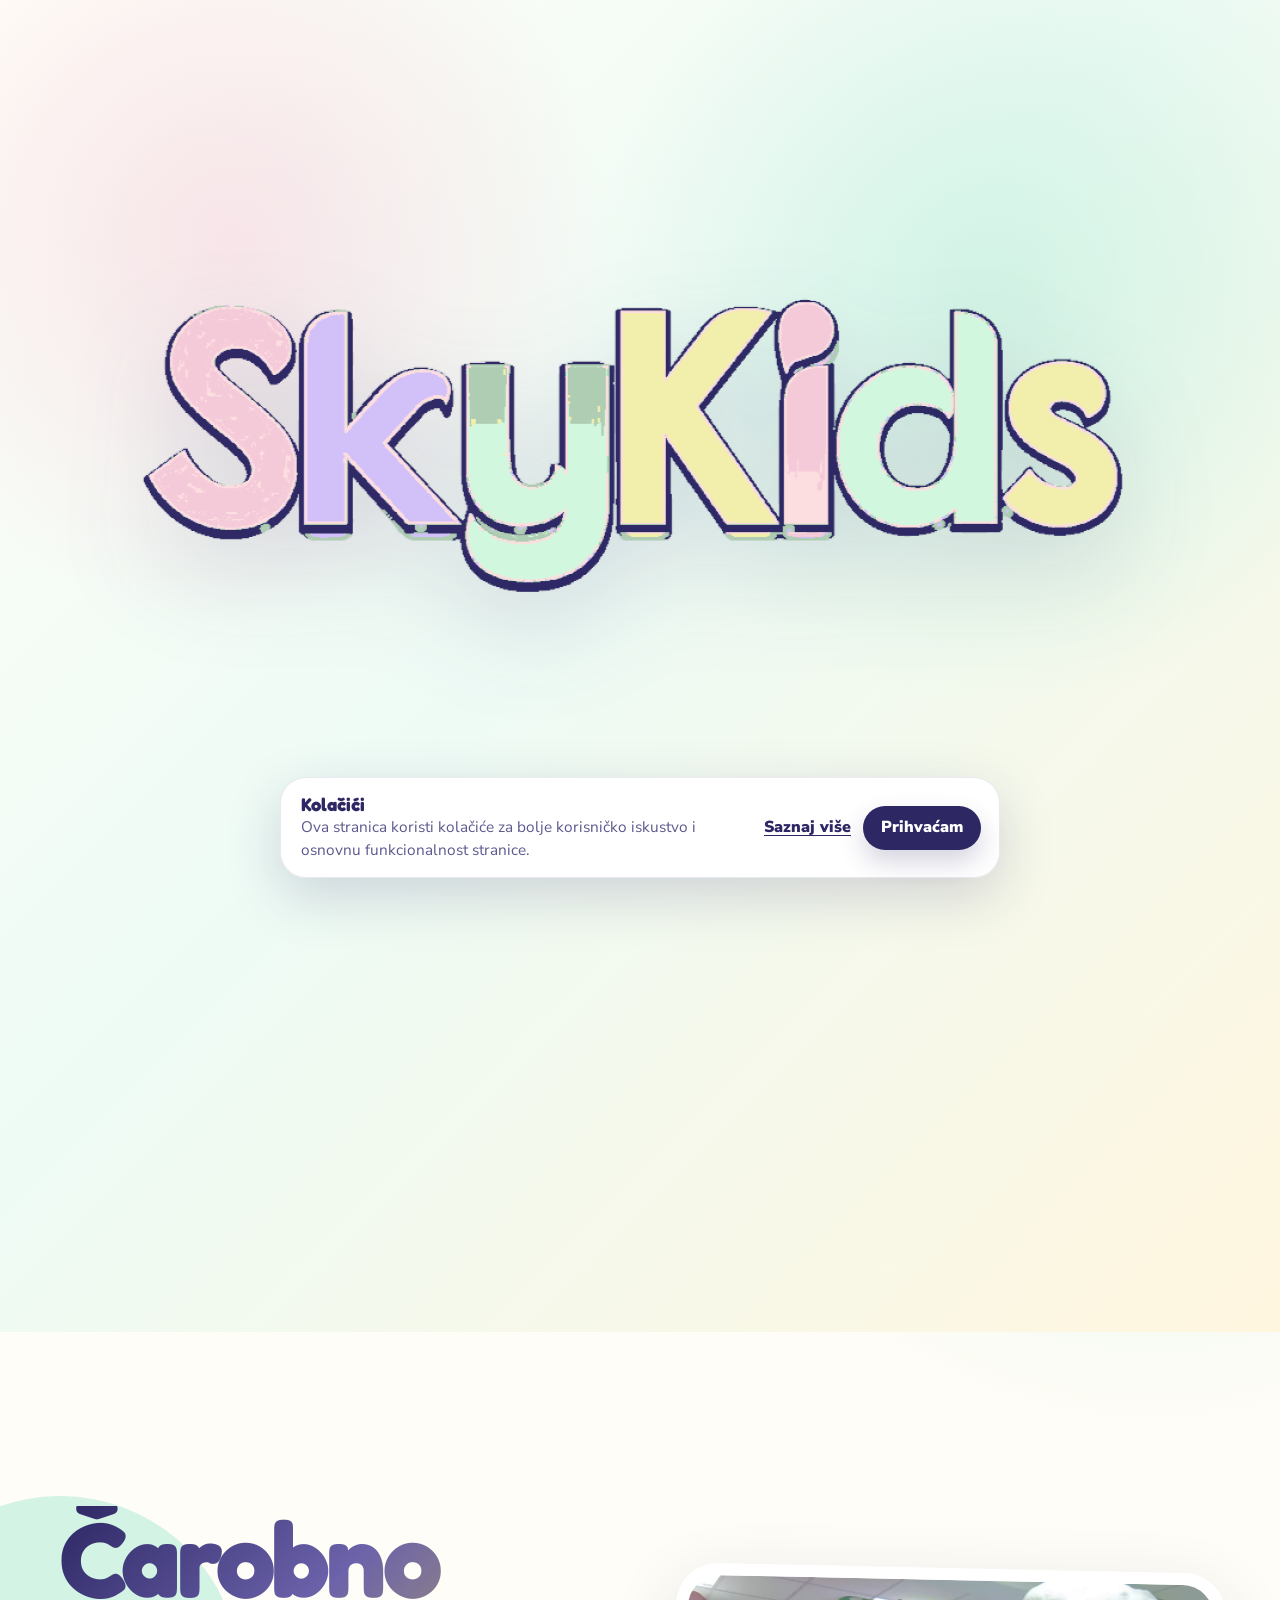
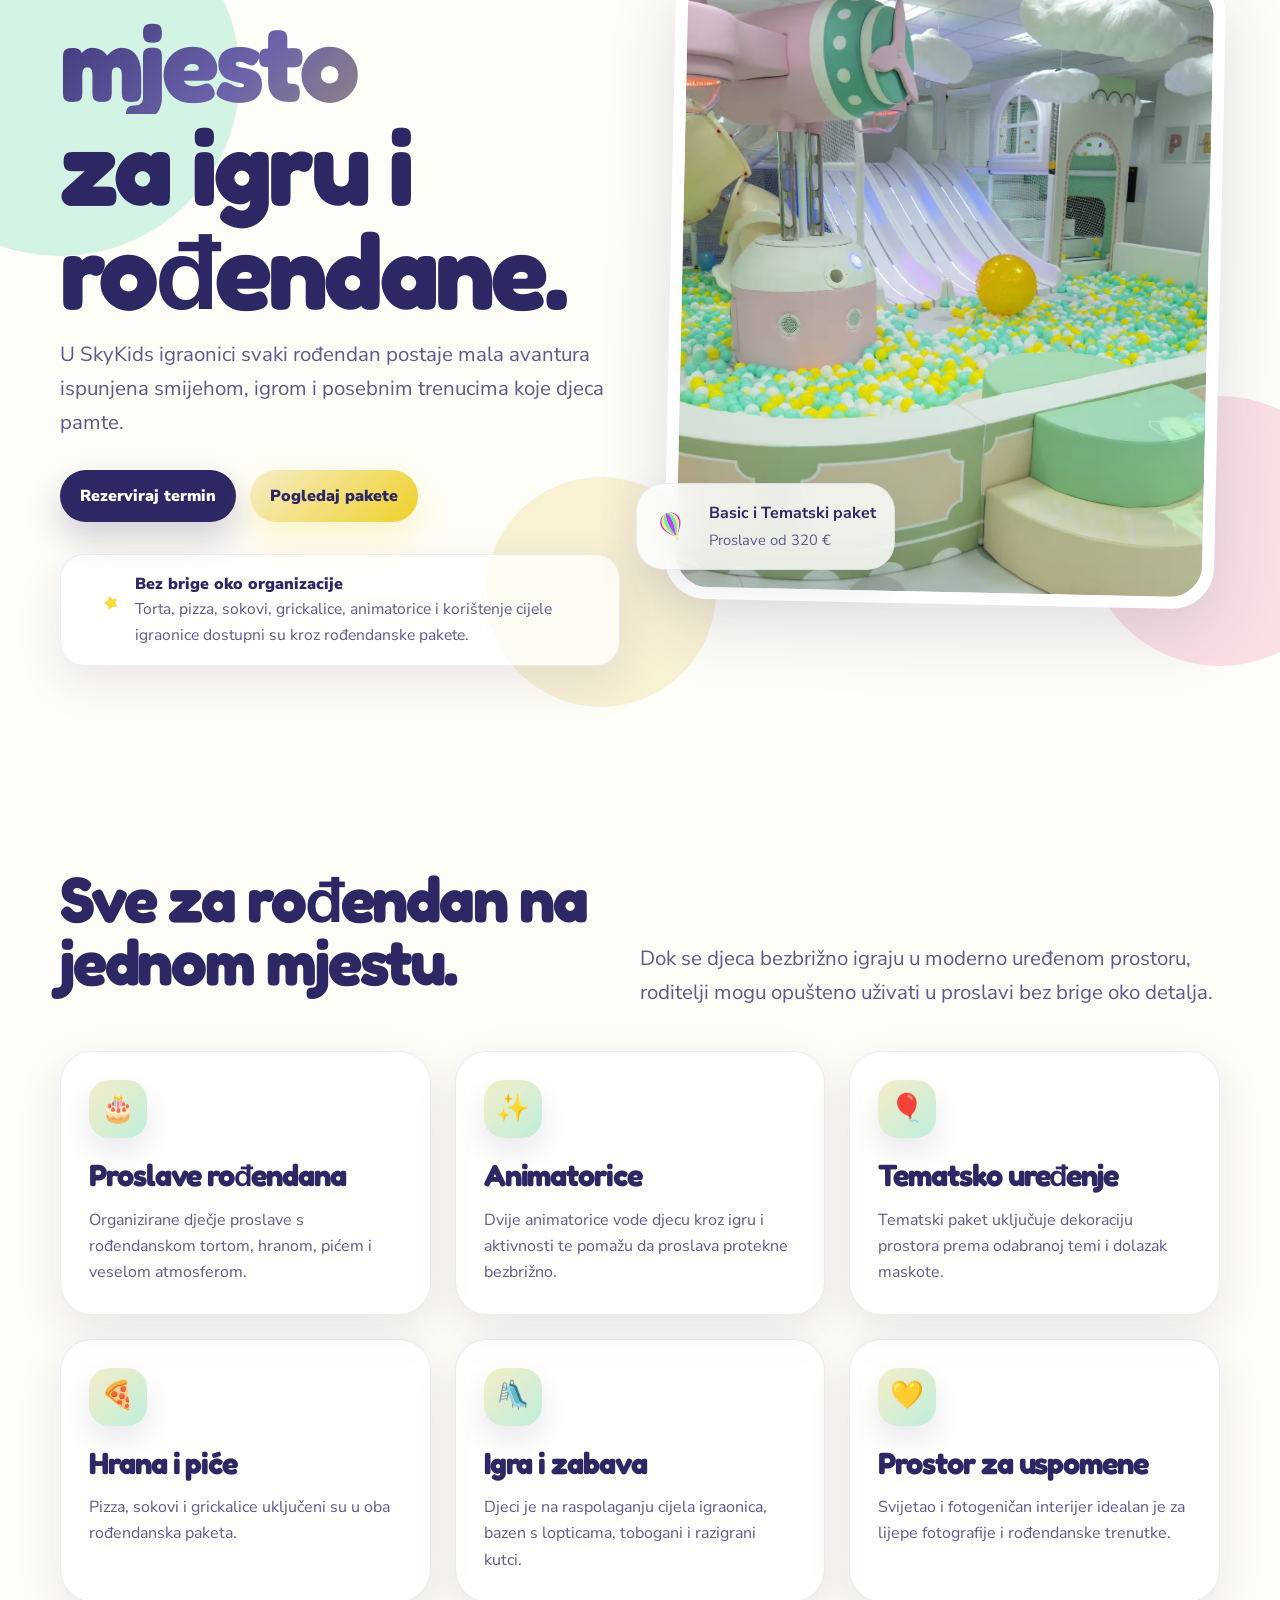
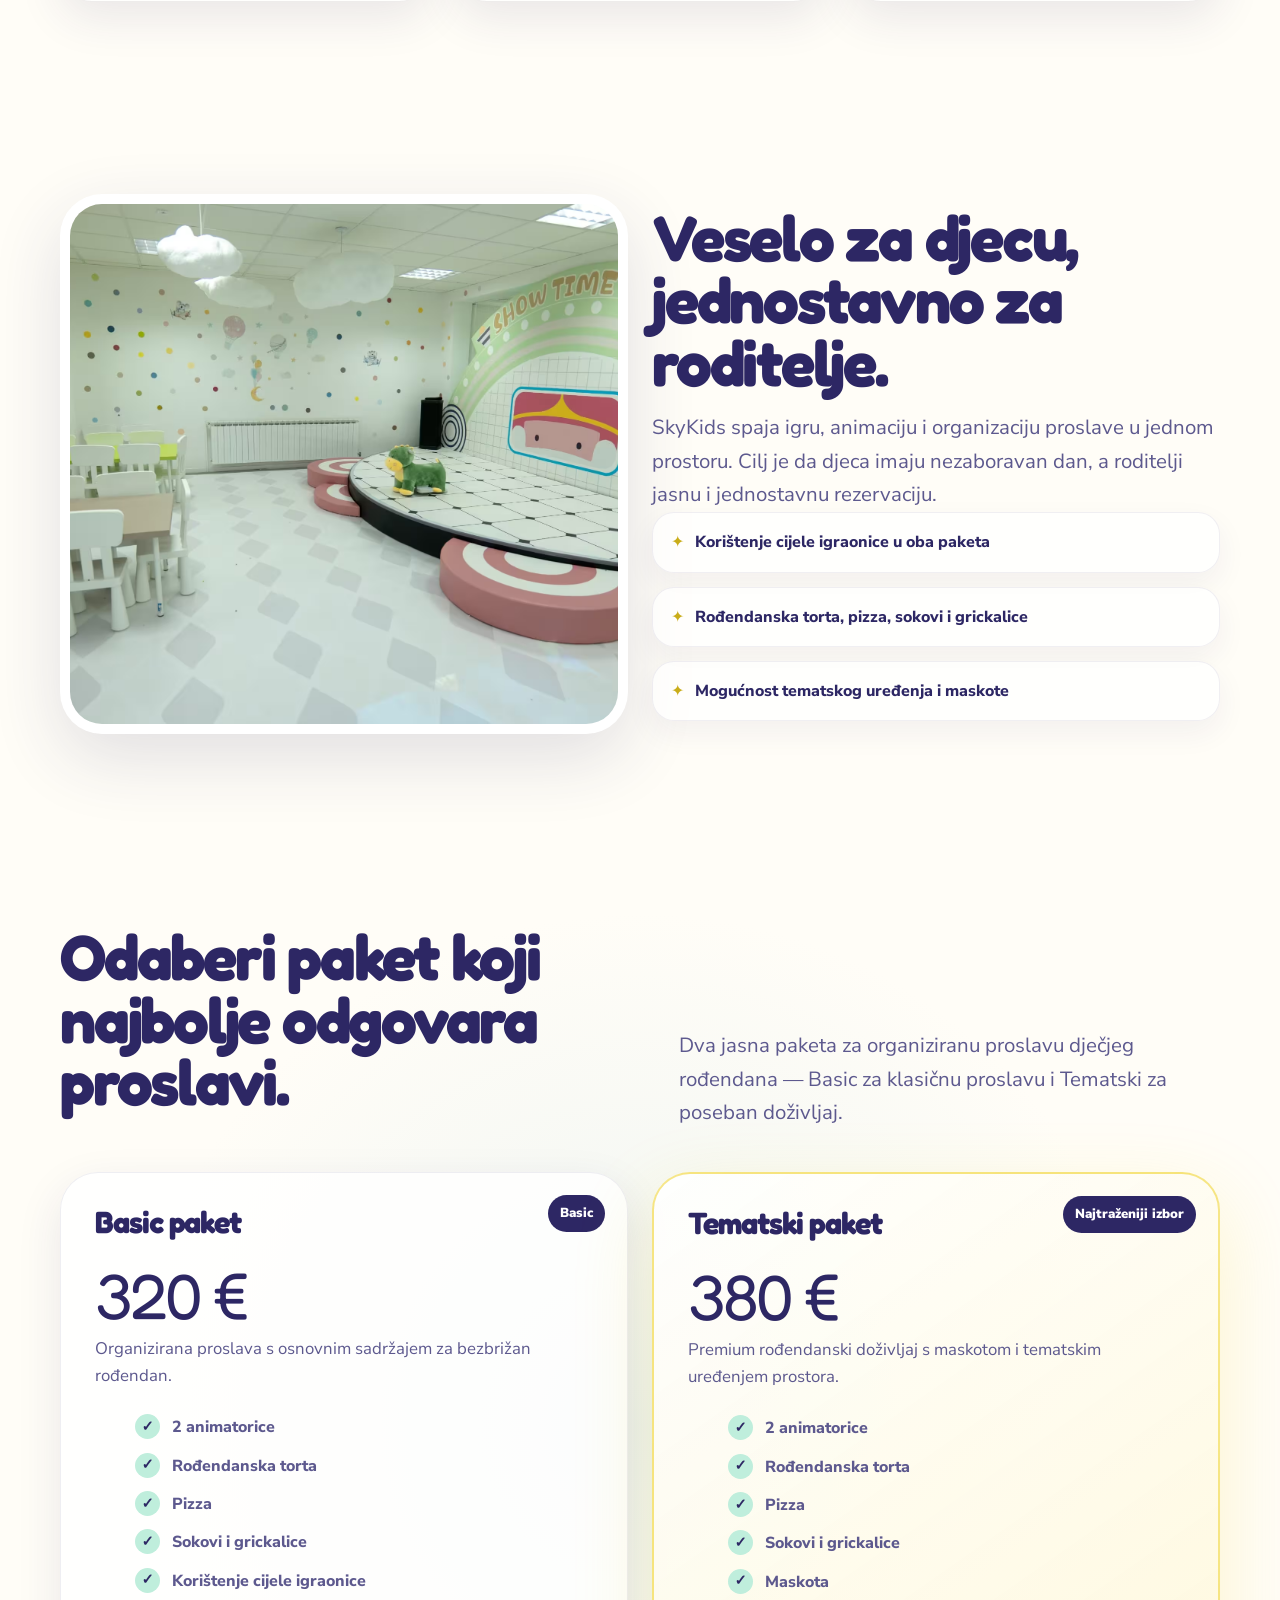
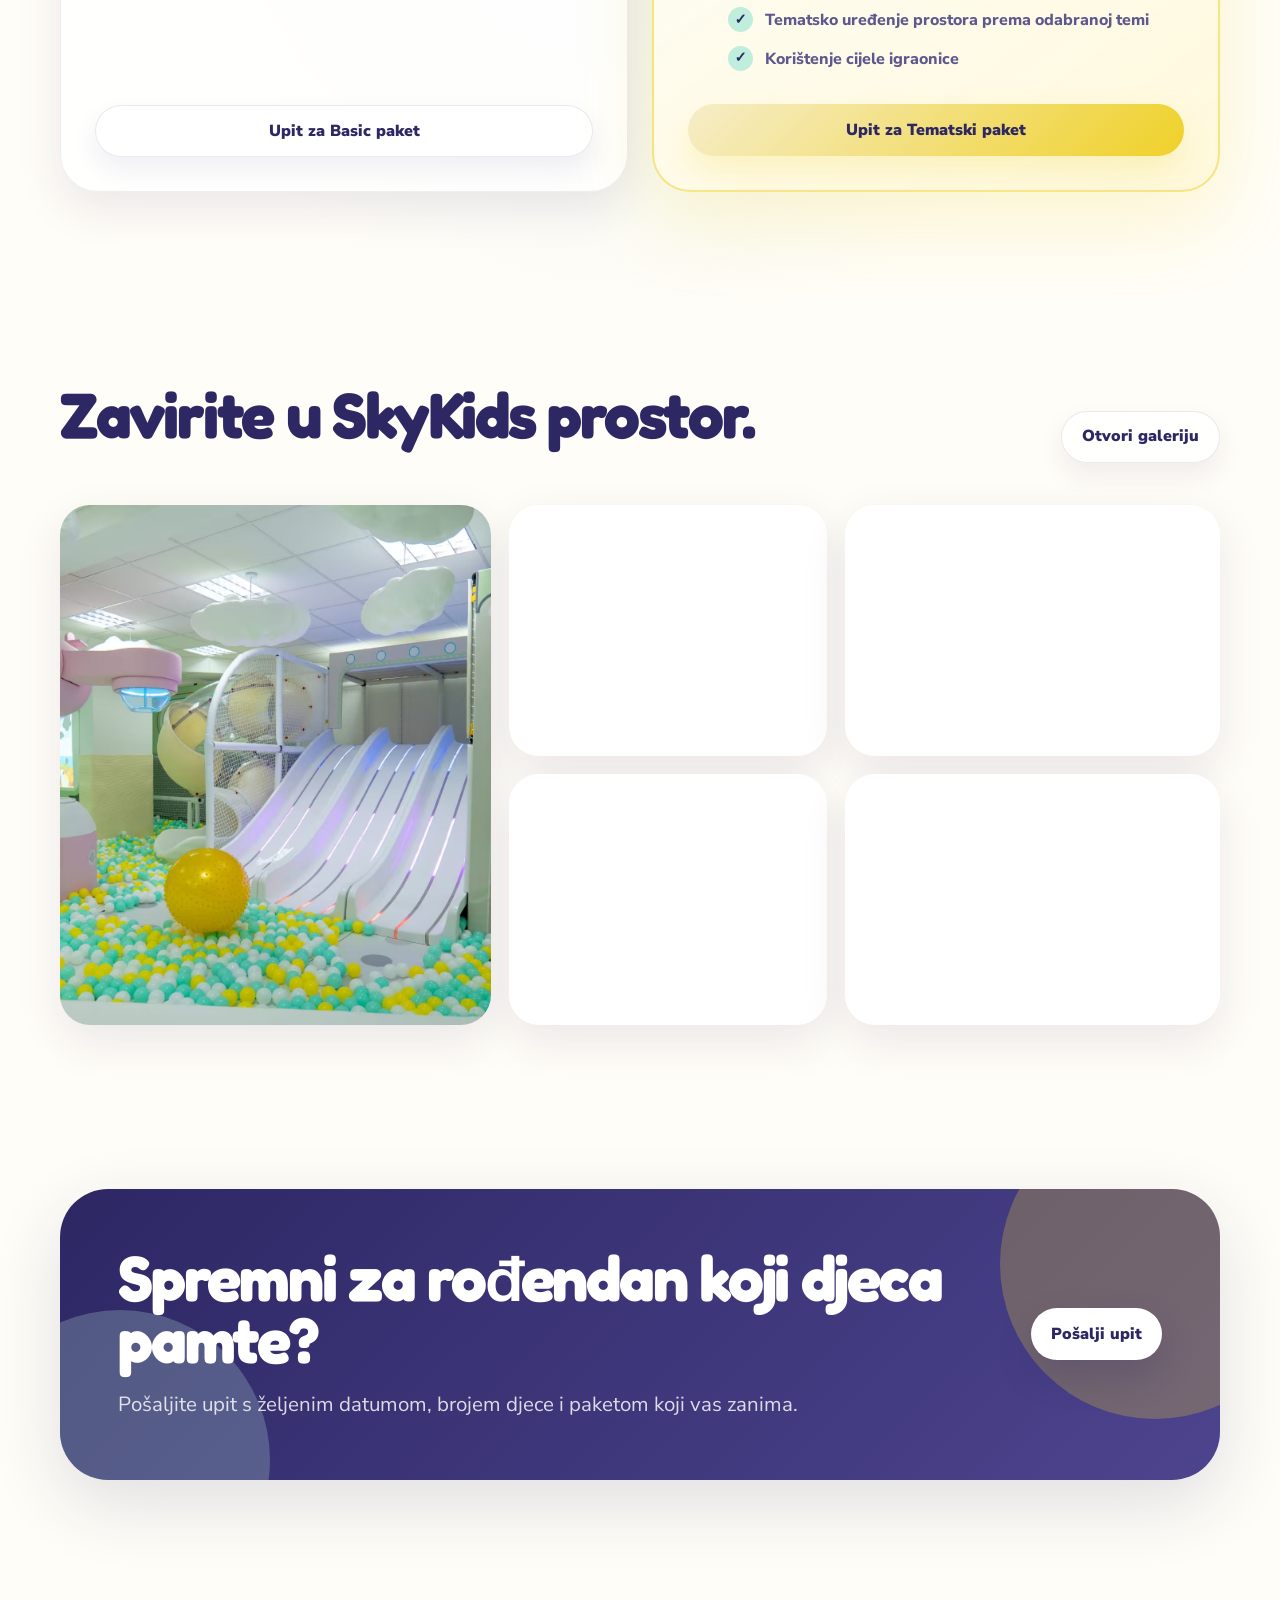
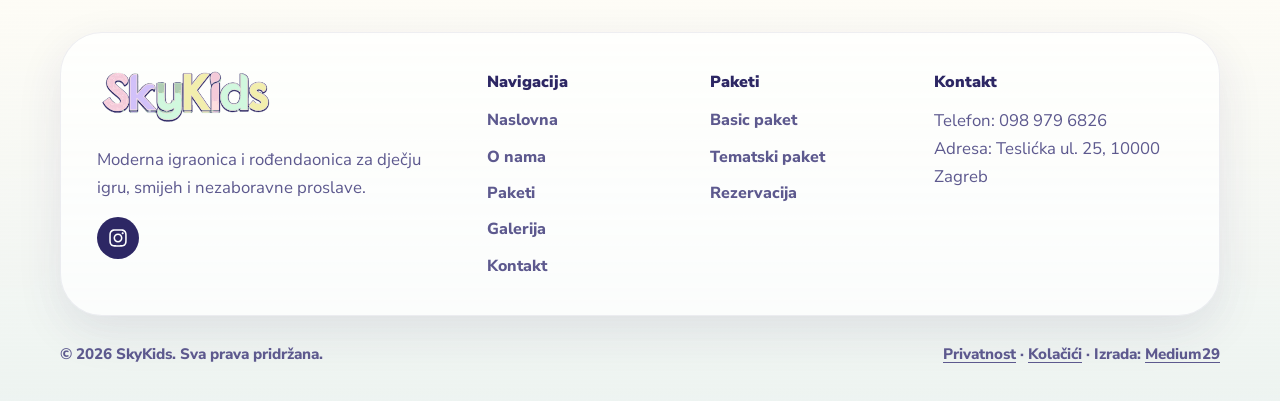
==== commit fd529bb5: "popravljeno" ====
--- a/index.html
+++ b/index.html
@@ -7,6 +7,7 @@
   <meta name="description" content="SkyKids je moderna dječja igraonica i rođendaonica za nezaboravne proslave, tematske rođendane, animatore, tortu, pizzu i korištenje cijele igraonice.">
   <meta name="keywords" content="SkyKids, dječja igraonica, rođendaonica, proslava dječjeg rođendana, tematski rođendani, rođendanski paketi">
   <link rel="canonical" href="https://skykids.hr/">
+  <meta name="robots" content="index, follow">
   <meta property="og:title" content="SkyKids igraonica i rođendaonica">
   <meta property="og:description" content="Čarobno mjesto za igru, smijeh i nezaboravne dječje rođendane.">
   <meta property="og:type" content="website">
@@ -47,18 +48,18 @@
   <a class="skip-link" href="#main">Preskoči na sadržaj</a>
   <header class="site-header" aria-label="Glavna navigacija">
     <div class="header-inner">
-      <a class="brand" href="index.html" aria-label="SkyKids naslovna">
+      <a class="brand" href="/" aria-label="SkyKids naslovna">
         <img decoding="async" class="brand-logo" src="assets/img/logo.svg" alt="SkyKids logo" width="308" height="84">
       </a>
       <nav class="nav" aria-label="Navigacija">
-        <a class="active" href="index.html">Naslovna</a>
-        <a href="o-nama.html">O nama</a>
-        <a href="paketi.html">Paketi</a>
-        <a href="galerija.html">Galerija</a>
-        <a href="kontakt.html">Kontakt</a>
+        <a class="active" href="/">Naslovna</a>
+        <a href="/o-nama">O nama</a>
+        <a href="/paketi">Paketi</a>
+        <a href="/galerija">Galerija</a>
+        <a href="/kontakt">Kontakt</a>
       </nav>
       <div class="header-actions">
-        <a class="btn" href="kontakt.html#rezervacija">Rezerviraj termin</a>
+        <a class="btn" href="/kontakt#rezervacija">Rezerviraj termin</a>
         <button class="menu-toggle" type="button" aria-label="Otvori izbornik" aria-expanded="false"><span></span><span></span><span></span></button>
       </div>
     </div>
@@ -81,8 +82,8 @@
           <h1><span>Čarobno mjesto</span> za igru i rođendane.</h1>
           <p class="lead">U SkyKids igraonici svaki rođendan postaje mala avantura ispunjena smijehom, igrom i posebnim trenucima koje djeca pamte.</p>
           <div class="hero-actions">
-            <a class="btn" href="kontakt.html#rezervacija">Rezerviraj termin</a>
-            <a class="btn secondary" href="paketi.html">Pogledaj pakete</a>
+            <a class="btn" href="/kontakt#rezervacija">Rezerviraj termin</a>
+            <a class="btn secondary" href="/paketi">Pogledaj pakete</a>
           </div>
           <div class="hero-note">
             <img decoding="async" src="assets/img/zvjezda.svg" alt="" aria-hidden="true">
@@ -156,7 +157,7 @@
               <li>Sokovi i grickalice</li>
               <li>Korištenje cijele igraonice</li>
             </ul>
-            <a class="btn ghost" href="kontakt.html#rezervacija">Upit za Basic paket</a>
+            <a class="btn ghost" href="/kontakt#rezervacija">Upit za Basic paket</a>
           </article>
           <article class="package featured reveal">
             <span class="package-badge">Najtraženiji izbor</span>
@@ -172,7 +173,7 @@
               <li>Tematsko uređenje prostora prema odabranoj temi</li>
               <li>Korištenje cijele igraonice</li>
             </ul>
-            <a class="btn secondary" href="kontakt.html#rezervacija">Upit za Tematski paket</a>
+            <a class="btn secondary" href="/kontakt#rezervacija">Upit za Tematski paket</a>
           </article>
         </div>
       </div>
@@ -184,14 +185,14 @@
           <div>
             <h2>Zavirite u SkyKids prostor.</h2>
           </div>
-          <a class="btn ghost" href="galerija.html">Otvori galeriju</a>
+          <a class="btn ghost" href="/galerija">Otvori galeriju</a>
         </div>
         <div class="gallery-strip reveal">
-          <a href="galerija.html"><img decoding="async" src="assets/img/fotografije/igraonica-04.avif" alt="Tobogani i bazen s lopticama u SkyKids igraonici" loading="lazy" width="2048" height="1365"></a>
-          <a href="galerija.html"><img decoding="async" src="assets/img/fotografije/igraonica-03.avif" alt="Dječji kutak za igru u SkyKids igraonici" loading="lazy" width="2048" height="1304"></a>
-          <a href="galerija.html"><img decoding="async" src="assets/img/fotografije/igraonica-19.avif" alt="Stolovi za dječju proslavu" loading="lazy" width="2048" height="1365"></a>
-          <a href="galerija.html"><img decoding="async" src="assets/img/fotografije/igraonica-13.avif" alt="Bijeli tobogani u igraonici" loading="lazy" width="2048" height="1365"></a>
-          <a href="galerija.html"><img decoding="async" src="assets/img/fotografije/igraonica-23.avif" alt="SkyKids prostor za rođendane" loading="lazy" width="2048" height="1201"></a>
+          <a href="/galerija"><img decoding="async" src="assets/img/fotografije/igraonica-04.avif" alt="Tobogani i bazen s lopticama u SkyKids igraonici" loading="lazy" width="2048" height="1365"></a>
+          <a href="/galerija"><img decoding="async" src="assets/img/fotografije/igraonica-03.avif" alt="Dječji kutak za igru u SkyKids igraonici" loading="lazy" width="2048" height="1304"></a>
+          <a href="/galerija"><img decoding="async" src="assets/img/fotografije/igraonica-19.avif" alt="Stolovi za dječju proslavu" loading="lazy" width="2048" height="1365"></a>
+          <a href="/galerija"><img decoding="async" src="assets/img/fotografije/igraonica-13.avif" alt="Bijeli tobogani u igraonici" loading="lazy" width="2048" height="1365"></a>
+          <a href="/galerija"><img decoding="async" src="assets/img/fotografije/igraonica-23.avif" alt="SkyKids prostor za rođendane" loading="lazy" width="2048" height="1201"></a>
         </div>
       </div>
     </section>
@@ -204,7 +205,7 @@
               <h2>Spremni za rođendan koji djeca pamte?</h2>
               <p class="lead">Pošaljite upit s željenim datumom, brojem djece i paketom koji vas zanima.</p>
             </div>
-            <a class="btn" href="kontakt.html#rezervacija">Pošalji upit</a>
+            <a class="btn" href="/kontakt#rezervacija">Pošalji upit</a>
           </div>
         </div>
       </div>
@@ -215,11 +216,11 @@
     <div class="container">
       <div class="footer-grid">
         <div><img decoding="async" class="footer-logo" src="assets/img/logo.svg" alt="SkyKids logo"><p>Moderna igraonica i rođendaonica za dječju igru, smijeh i nezaboravne proslave.</p><div class="socials"><a href="https://www.instagram.com/igraonica.skykids/" target="_blank" rel="noopener" aria-label="Instagram" title="Instagram"><svg class="social-icon" viewBox="0 0 448 512" aria-hidden="true" focusable="false"><path fill="currentColor" d="M224.1 141c-63.6 0-114.9 51.3-114.9 114.9s51.3 114.9 114.9 114.9S339 319.5 339 255.9 287.7 141 224.1 141zm0 189.6c-41.1 0-74.7-33.5-74.7-74.7s33.5-74.7 74.7-74.7 74.7 33.5 74.7 74.7-33.6 74.7-74.7 74.7zm146.4-194.3c0 14.9-12 26.8-26.8 26.8-14.9 0-26.8-12-26.8-26.8s12-26.8 26.8-26.8 26.8 12 26.8 26.8zm76.1 27.2c-1.7-35.9-9.9-67.7-36.2-93.9-26.2-26.2-58-34.4-93.9-36.2-37-2.1-147.9-2.1-184.9 0-35.8 1.7-67.6 9.9-93.9 36.1s-34.4 58-36.2 93.9c-2.1 37-2.1 147.9 0 184.9 1.7 35.9 9.9 67.7 36.2 93.9s58 34.4 93.9 36.2c37 2.1 147.9 2.1 184.9 0 35.9-1.7 67.7-9.9 93.9-36.2 26.2-26.2 34.4-58 36.2-93.9 2.1-37 2.1-147.8 0-184.8zM398.8 388c-7.8 19.6-22.9 34.7-42.6 42.6-29.5 11.7-99.5 9-132.1 9s-102.7 2.6-132.1-9c-19.6-7.8-34.7-22.9-42.6-42.6-11.7-29.5-9-99.5-9-132.1s-2.6-102.7 9-132.1c7.8-19.6 22.9-34.7 42.6-42.6 29.5-11.7 99.5-9 132.1-9s102.7-2.6 132.1 9c19.6 7.8 34.7 22.9 42.6 42.6 11.7 29.5 9 99.5 9 132.1s2.7 102.7-9 132.1z"/></svg></a></div></div>
-        <div><div class="footer-title">Navigacija</div><div class="footer-links"><a href="index.html">Naslovna</a><a href="o-nama.html">O nama</a><a href="paketi.html">Paketi</a><a href="galerija.html">Galerija</a><a href="kontakt.html">Kontakt</a></div></div>
-        <div><div class="footer-title">Paketi</div><div class="footer-links"><a href="paketi.html#basic">Basic paket</a><a href="paketi.html#tematski">Tematski paket</a><a href="kontakt.html#rezervacija">Rezervacija</a></div></div>
+        <div><div class="footer-title">Navigacija</div><div class="footer-links"><a href="/">Naslovna</a><a href="/o-nama">O nama</a><a href="/paketi">Paketi</a><a href="/galerija">Galerija</a><a href="/kontakt">Kontakt</a></div></div>
+        <div><div class="footer-title">Paketi</div><div class="footer-links"><a href="/paketi#basic">Basic paket</a><a href="/paketi#tematski">Tematski paket</a><a href="/kontakt#rezervacija">Rezervacija</a></div></div>
         <div><div class="footer-title">Kontakt</div><p>Telefon: <a href="tel:+385989796826">098 979 6826</a><br>Adresa: Teslićka ul. 25, 10000 Zagreb</p></div>
       </div>
-      <div class="copyright"><span>© 2026 SkyKids. Sva prava pridržana.</span><span><a href="politika-privatnosti.html">Privatnost</a> · <a href="kolacici.html">Kolačići</a> · Izrada: <a href="https://medium29.com/" target="_blank" rel="noopener">Medium29</a></span></div>
+      <div class="copyright"><span>© 2026 SkyKids. Sva prava pridržana.</span><span><a href="/politika-privatnosti">Privatnost</a> · <a href="/kolacici">Kolačići</a> · Izrada: <a href="https://medium29.com/" target="_blank" rel="noopener">Medium29</a></span></div>
     </div>
   </footer>
   <script src="assets/js/main.js"></script>
--- a/assets/css/style.css
+++ b/assets/css/style.css
@@ -178,6 +178,10 @@
 .gallery-strip a:hover img,.gallery-item:hover img{transform:scale(1.045)}
 .gallery-strip a:nth-child(1){grid-row:span 2}
 .gallery-strip a:nth-child(1) img{min-height:520px}
+
+.gallery-video-card{position:relative;margin:0 0 28px;border-radius:34px;overflow:hidden;background:rgba(255,255,255,.86);box-shadow:var(--shadow-soft);padding:10px}
+.gallery-video-card video{display:block;width:100%;height:auto;max-height:640px;object-fit:cover;border-radius:26px;background:#2D2764;outline:none}
+.gallery-video-card video:focus-visible{box-shadow:0 0 0 4px rgba(239,209,41,.45)}
 .gallery-grid{display:grid;grid-template-columns:repeat(4,1fr);gap:18px}
 .gallery-item img{width:100%;height:260px;object-fit:cover}
 .gallery-item:nth-child(6n+1){grid-column:span 2}
@@ -211,7 +215,7 @@
 .form-grid{display:grid;grid-template-columns:1fr 1fr;gap:16px}
 .field{display:flex;flex-direction:column;gap:8px}
 .field.full{grid-column:1/-1}
-.field label{font-weight:1000;color:var(--ink)}
+.field label,.field .field-label{font-weight:1000;color:var(--ink)}
 .field input,.field select,.field textarea{width:100%;border:1px solid rgba(45,39,100,.13);border-radius:20px;background:white;padding:15px 16px;color:var(--ink);outline:none;transition:border .2s ease, box-shadow .2s ease}
 .field textarea{min-height:138px;resize:vertical}
 .field input:focus,.field select:focus,.field textarea:focus{border-color:rgba(45,39,100,.45);box-shadow:0 0 0 5px rgba(191,238,220,.5)}
@@ -233,8 +237,14 @@
 .copyright{display:flex;align-items:center;justify-content:space-between;gap:20px;color:var(--ink-soft);font-weight:800;font-size:.95rem;margin-top:26px}
 .copyright a{text-decoration:underline;text-underline-offset:3px}
 
-.reveal{opacity:0;transform:translateY(24px);transition:opacity .7s ease, transform .7s ease}
-.reveal.is-visible{opacity:1;transform:translateY(0)}
+/* Lakši i glađi ulaz sadržaja pri skrolu */
+.reveal{
+  opacity:0;
+  transform:translate3d(0,12px,0);
+  transition:opacity .46s cubic-bezier(.2,.8,.2,1), transform .46s cubic-bezier(.2,.8,.2,1);
+  backface-visibility:hidden;
+}
+.reveal.is-visible{opacity:1;transform:translate3d(0,0,0)}
 .float-card{animation:float 6.5s ease-in-out infinite}
 .float-card.delay{animation-delay:-2s}
 @keyframes float{0%,100%{transform:translateY(0)}50%{transform:translateY(-16px)}}
@@ -292,6 +302,9 @@
 .gallery-strip a:nth-child(1) img,.gallery-strip img{min-height:260px;height:260px}
 .gallery-grid{grid-template-columns:1fr 1fr;gap:12px}
 .gallery-item img,.gallery-item:nth-child(n) img{height:190px}
+  .gallery-video-card{margin-bottom:18px;border-radius:24px;padding:7px}
+  .gallery-video-card video{max-height:none;border-radius:18px}
+
 .cta-band{border-radius:32px;padding:34px 24px}
 .page-hero{padding:118px 0 48px}
 .page-hero-photo img{height:310px}
@@ -321,3 +334,196 @@
   .btn:hover,.card:hover,.gallery-strip a:hover,.gallery-item:hover{transform:none;box-shadow:var(--shadow-soft)}
   .gallery-strip a:hover img,.gallery-item:hover img{transform:none}
 }
+
+
+/* iOS/Safari fix za native kalendar: vidljivo polje je običan label box
+   iste širine kao ostali inputi, a pravi input[type=date] je skriven 1px
+   i služi samo za otvaranje sistemskog kalendara. */
+.field input,
+.field select,
+.field textarea{
+  min-width:0;
+  max-width:100%;
+  display:block;
+  box-sizing:border-box;
+}
+.date-field{
+  min-width:0;
+  max-width:100%;
+}
+.date-control{
+  position:relative;
+  width:100%;
+  max-width:100%;
+  min-width:0;
+  box-sizing:border-box;
+}
+.date-picker-wrap{
+  position:relative;
+  width:100%;
+  max-width:100%;
+  min-width:0;
+  height:58px;
+  border:1px solid rgba(45,39,100,.13);
+  border-radius:20px;
+  background:#fff;
+  box-sizing:border-box;
+  overflow:hidden;
+  display:flex;
+  align-items:center;
+  padding:15px 54px 15px 16px;
+  margin:0;
+  cursor:pointer;
+  transition:border .2s ease, box-shadow .2s ease;
+}
+.date-picker-wrap:focus-within,
+.date-picker-wrap:focus-visible,
+.date-control:focus-within .date-picker-wrap{
+  border-color:rgba(45,39,100,.45);
+  box-shadow:0 0 0 5px rgba(191,238,220,.5);
+}
+.date-picker-wrap::after{
+  content:"";
+  position:absolute;
+  right:18px;
+  top:50%;
+  width:24px;
+  height:24px;
+  transform:translateY(-50%);
+  pointer-events:none;
+  opacity:.72;
+  background:center/contain no-repeat url("data:image/svg+xml,%3Csvg xmlns='http://www.w3.org/2000/svg' width='24' height='24' viewBox='0 0 24 24' fill='none' stroke='%232D2764' stroke-width='2.2' stroke-linecap='round' stroke-linejoin='round'%3E%3Crect x='3' y='4' width='18' height='18' rx='4'/%3E%3Cpath d='M16 2v4M8 2v4M3 10h18'/%3E%3C/svg%3E");
+}
+.date-display{
+  display:block;
+  width:100%;
+  min-width:0;
+  overflow:hidden;
+  white-space:nowrap;
+  text-overflow:ellipsis;
+  color:var(--ink);
+  line-height:1.2;
+}
+.date-display.is-placeholder{
+  color:rgba(45,39,100,.42);
+}
+.native-date-input{
+  position:absolute;
+  left:0;
+  top:0;
+  width:1px!important;
+  height:1px!important;
+  min-width:0!important;
+  max-width:1px!important;
+  opacity:.01;
+  border:0;
+  padding:0;
+  margin:0;
+  overflow:hidden;
+  clip:rect(0 0 0 0);
+  clip-path:inset(50%);
+  -webkit-appearance:none;
+  appearance:none;
+}
+.native-date-input::-webkit-date-and-time-value{
+  min-width:0;
+}
+.native-date-input::-webkit-calendar-picker-indicator{
+  cursor:pointer;
+}
+@supports (-webkit-touch-callout:none){
+  .date-picker-wrap{
+    width:100%!important;
+    max-width:100%!important;
+    flex:0 0 auto;
+  }
+}
+
+
+.cookie-banner{
+  position:fixed;
+  left:50%;
+  bottom:22px;
+  z-index:5000;
+  width:min(720px, calc(100% - 32px));
+  display:flex;
+  align-items:center;
+  justify-content:space-between;
+  gap:18px;
+  padding:16px 18px 16px 20px;
+  border:1px solid rgba(45,39,100,.10);
+  border-radius:26px;
+  background:rgba(255,255,255,.96);
+  box-shadow:0 18px 55px rgba(45,39,100,.18);
+  color:var(--ink);
+  transform:translate3d(-50%, 18px, 0);
+  opacity:0;
+  visibility:hidden;
+  transition:opacity .28s ease, transform .28s ease, visibility .28s ease;
+}
+.cookie-banner.is-visible{
+  opacity:1;
+  visibility:visible;
+  transform:translate3d(-50%, 0, 0);
+}
+.cookie-banner strong{
+  display:block;
+  font-family:'Fredoka', 'Nunito Sans', system-ui, sans-serif;
+  font-size:1.15rem;
+  line-height:1.1;
+  color:var(--ink);
+  margin-bottom:2px;
+}
+.cookie-banner p{
+  font-size:.96rem;
+  line-height:1.45;
+  color:var(--ink-soft);
+}
+.cookie-banner__actions{
+  display:flex;
+  align-items:center;
+  gap:12px;
+  flex:0 0 auto;
+}
+.cookie-banner__actions a{
+  font-weight:900;
+  color:var(--ink);
+  text-decoration:underline;
+  text-underline-offset:3px;
+  white-space:nowrap;
+}
+.cookie-accept{
+  border:0;
+  min-height:44px;
+  padding:0 18px;
+  border-radius:999px;
+  background:var(--ink);
+  color:white;
+  font-weight:1000;
+  cursor:pointer;
+  box-shadow:0 12px 26px rgba(45,39,100,.20);
+  transition:transform .2s ease, box-shadow .2s ease;
+}
+.cookie-accept:hover{
+  transform:translateY(-2px);
+  box-shadow:0 16px 34px rgba(45,39,100,.24);
+}
+
+@media (max-width:720px){
+  .cookie-banner{
+    bottom:14px;
+    width:calc(100% - 22px);
+    display:grid;
+    gap:14px;
+    padding:16px;
+    border-radius:22px;
+  }
+  .cookie-banner__actions{
+    justify-content:space-between;
+    width:100%;
+  }
+  .cookie-accept{
+    min-height:42px;
+    padding:0 16px;
+  }
+}
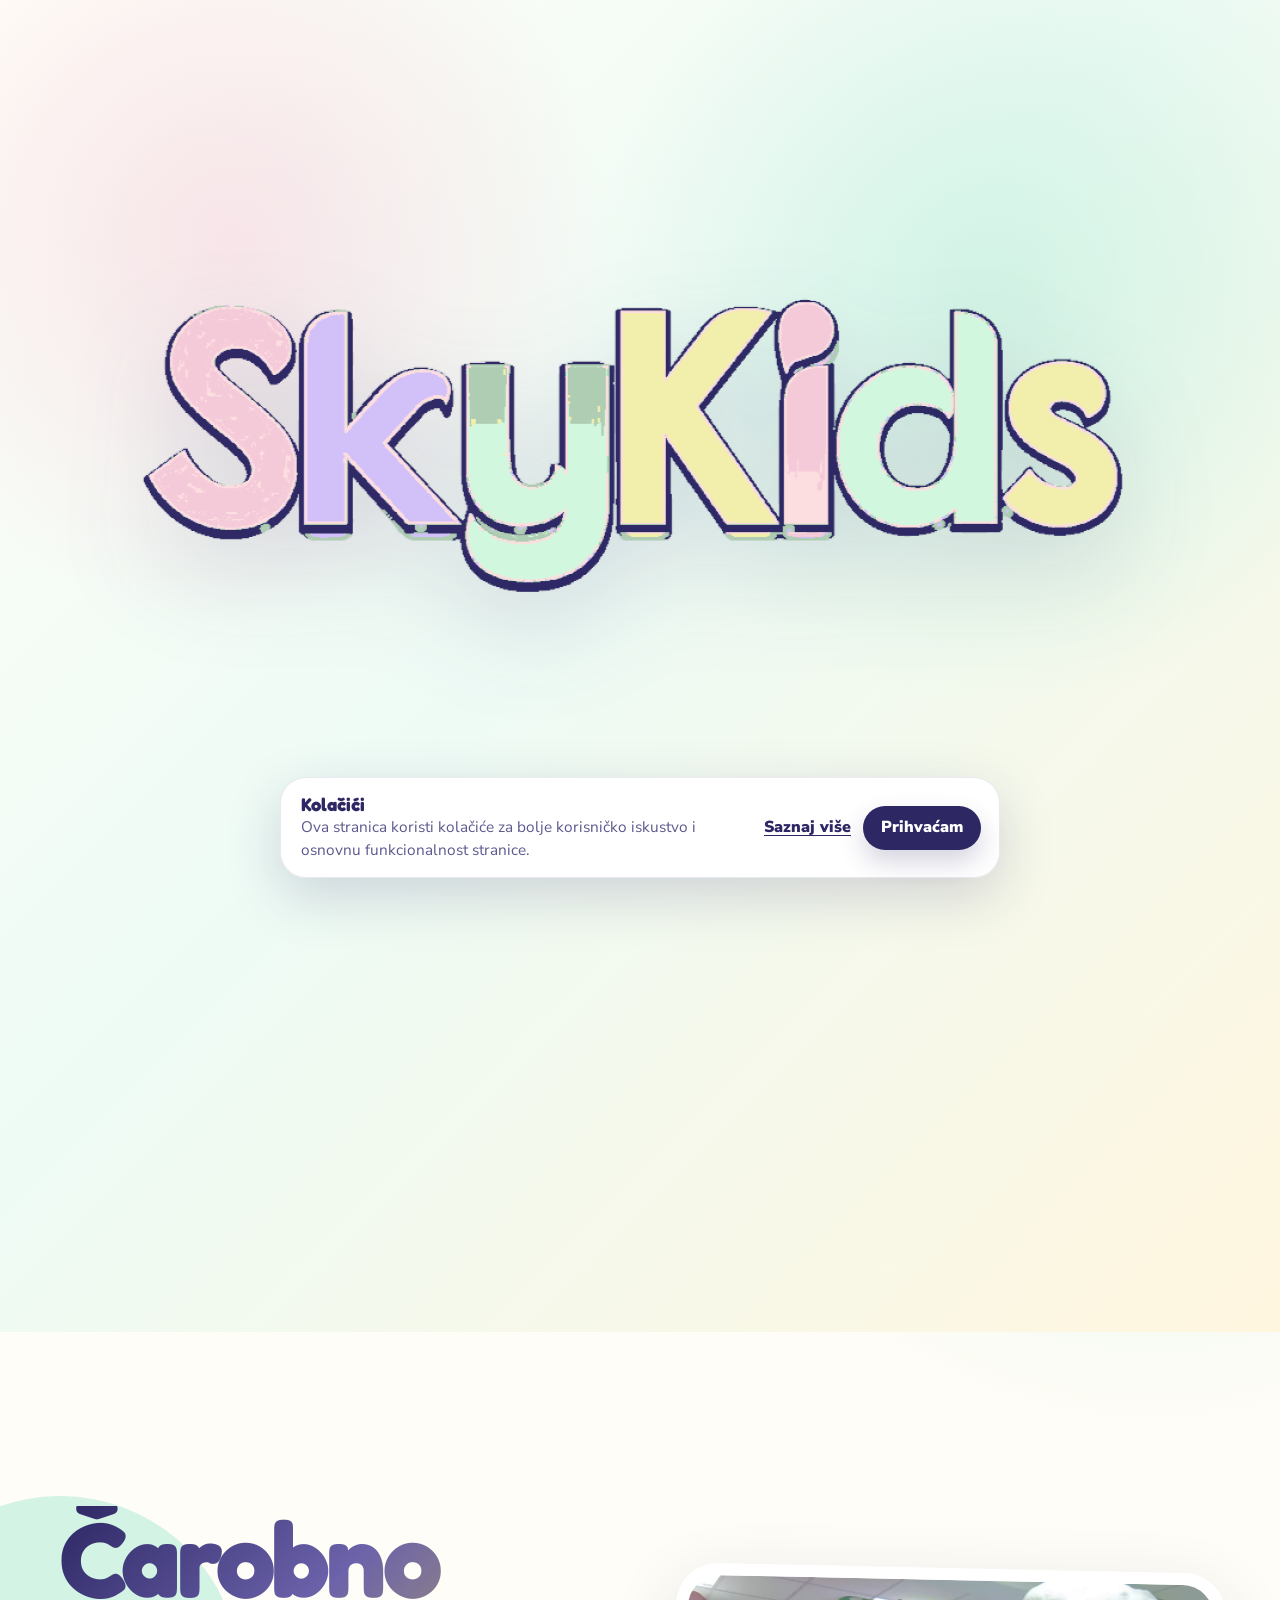
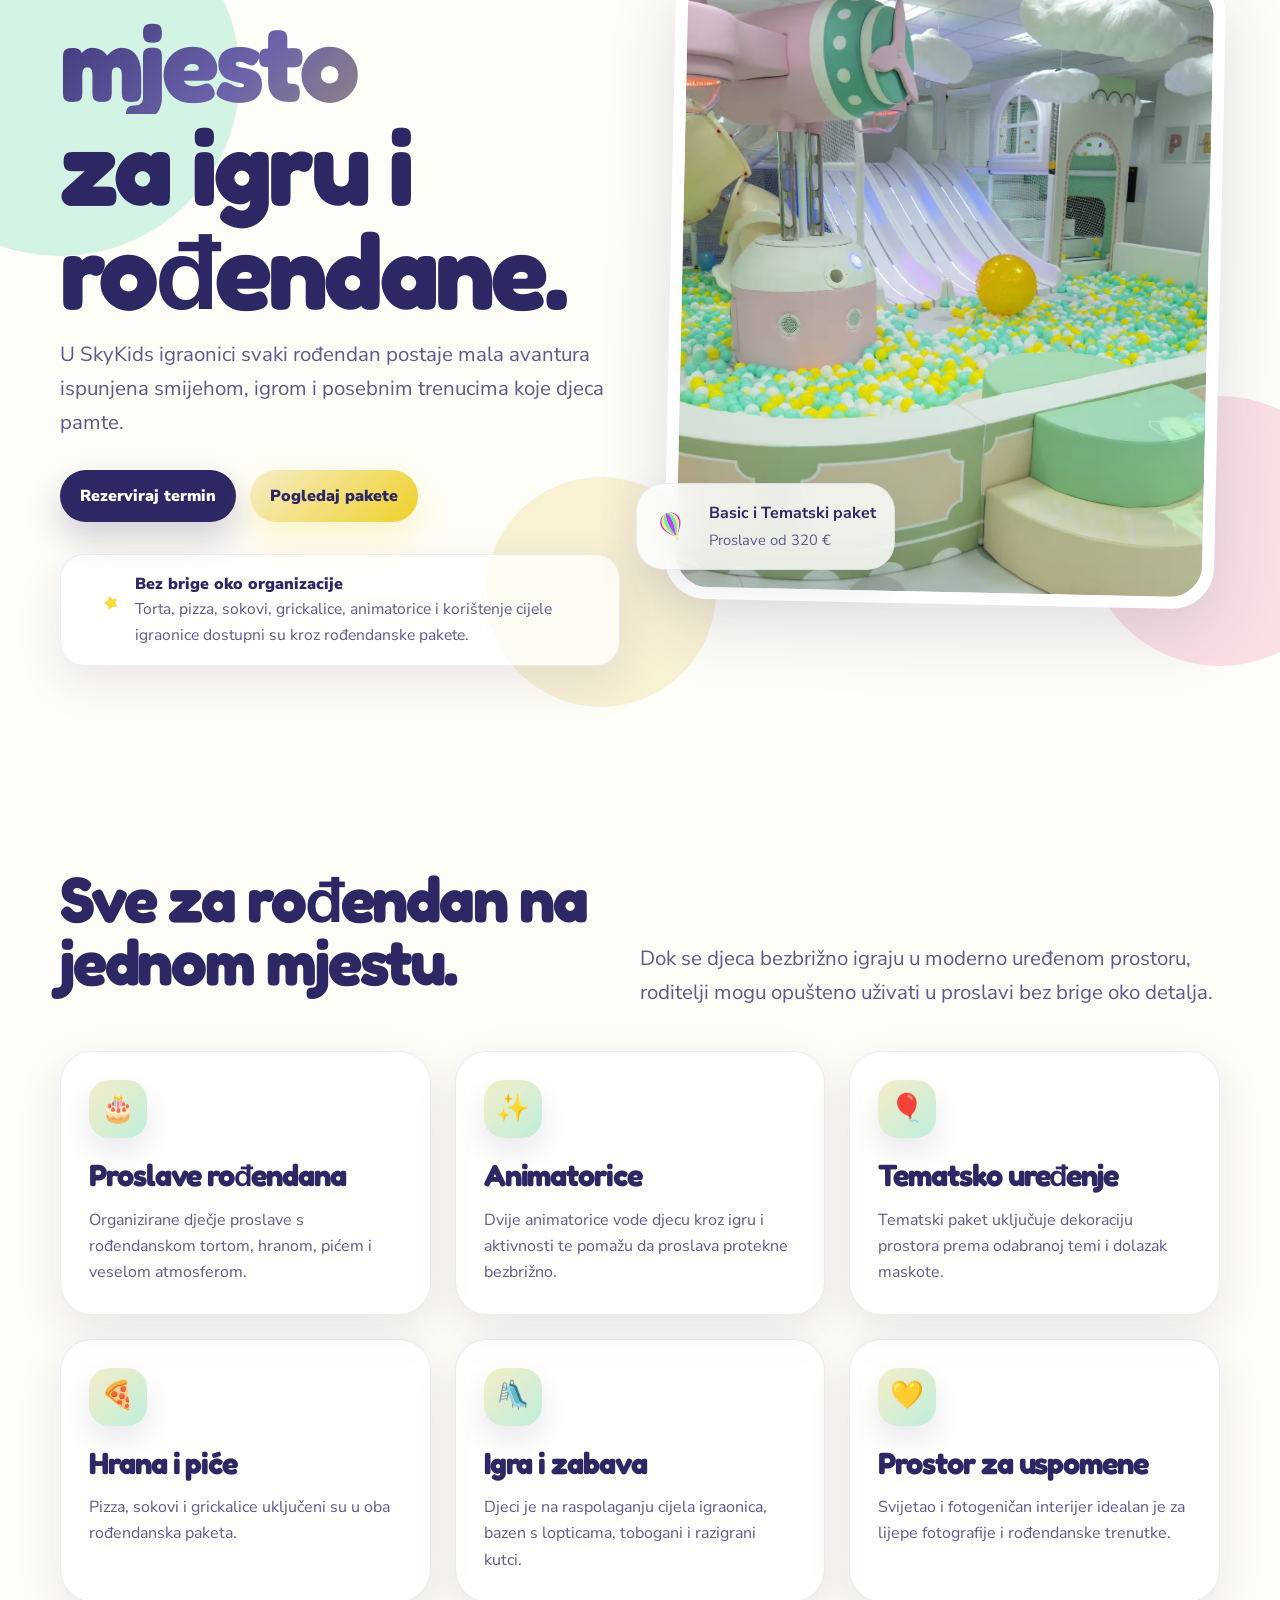
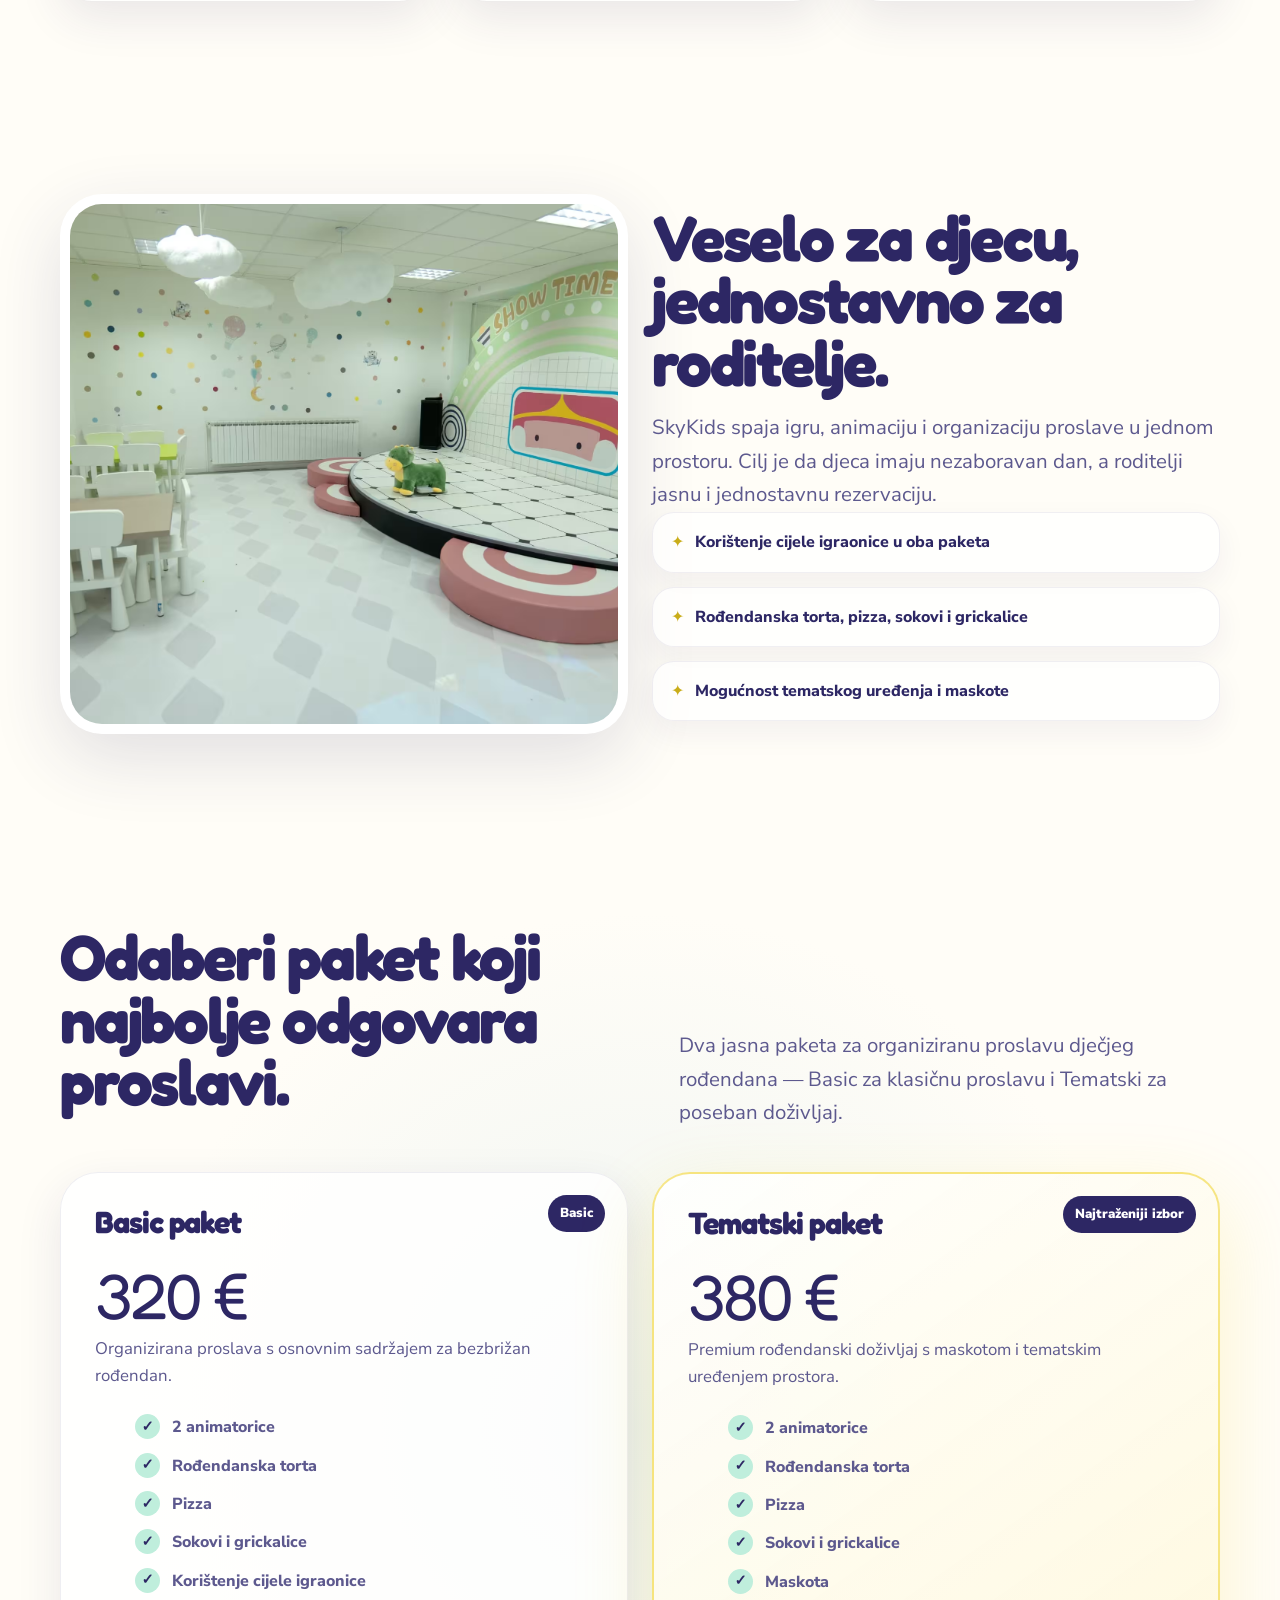
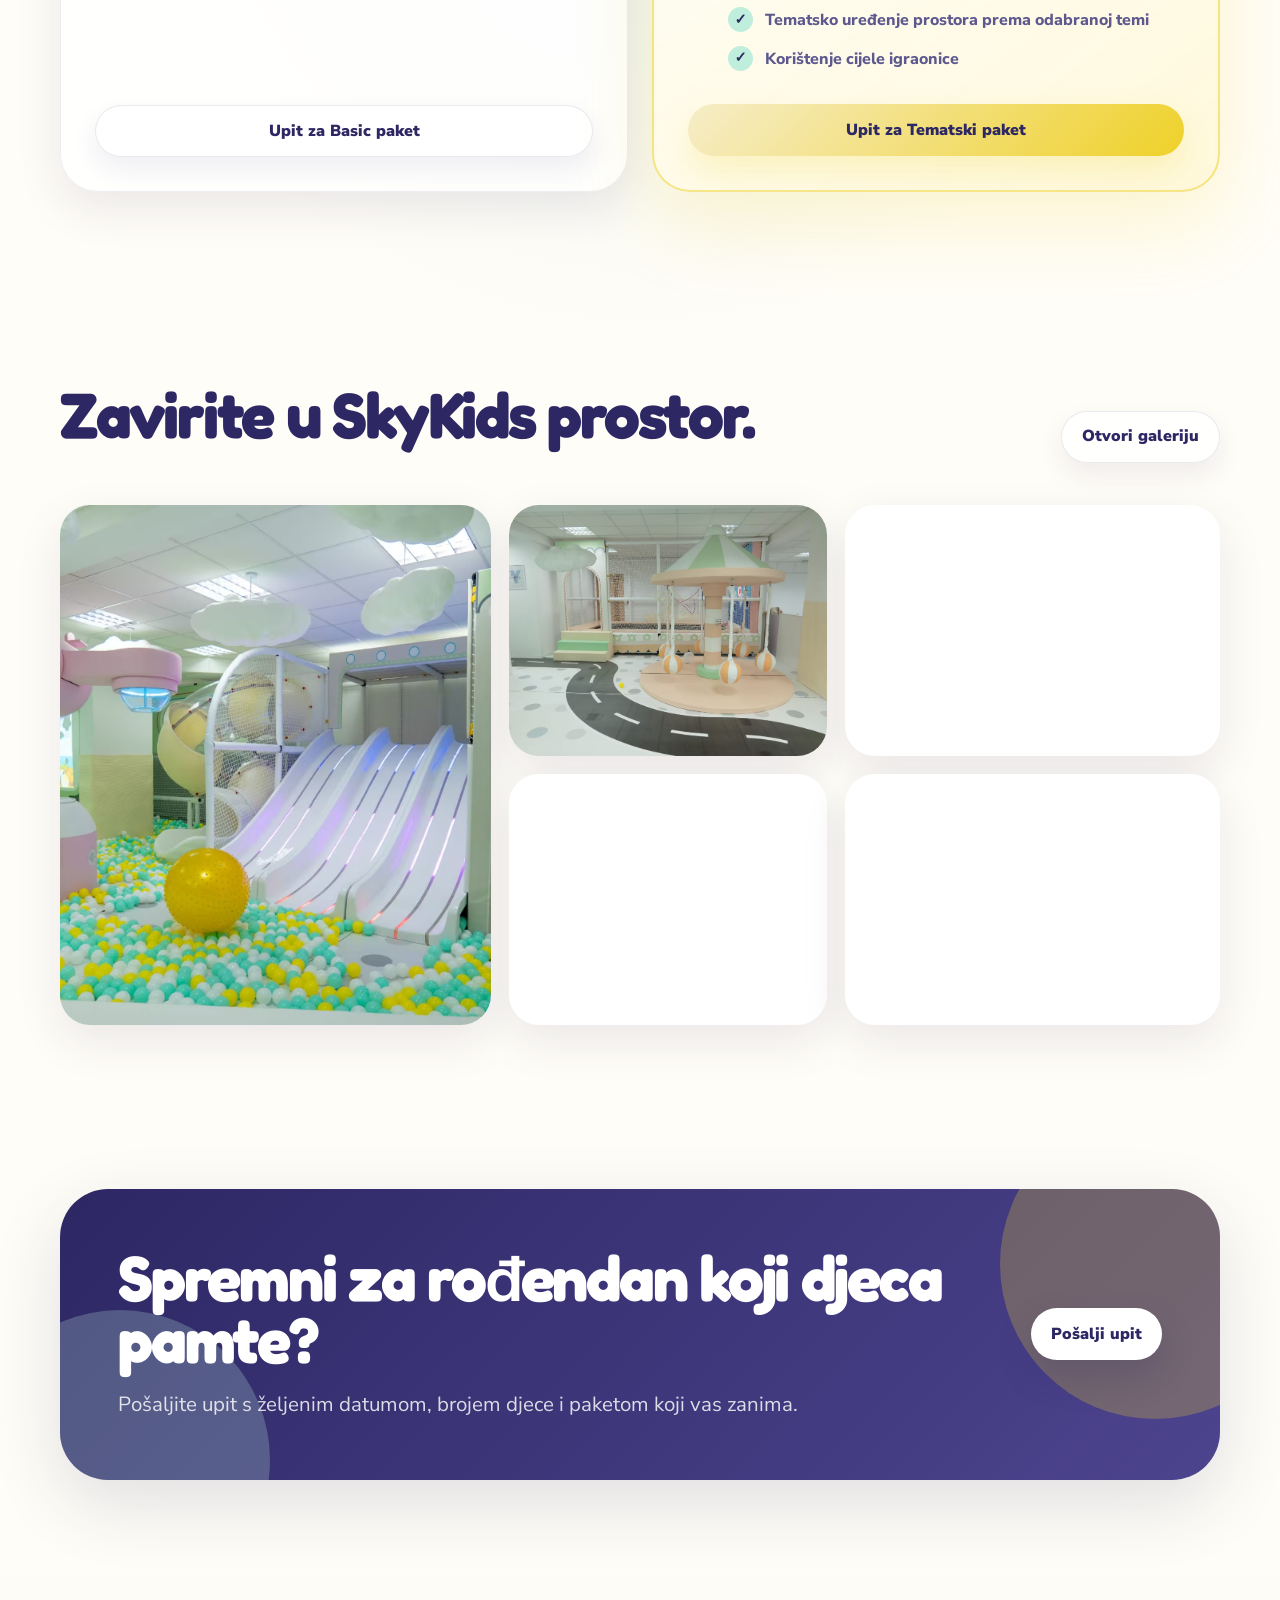
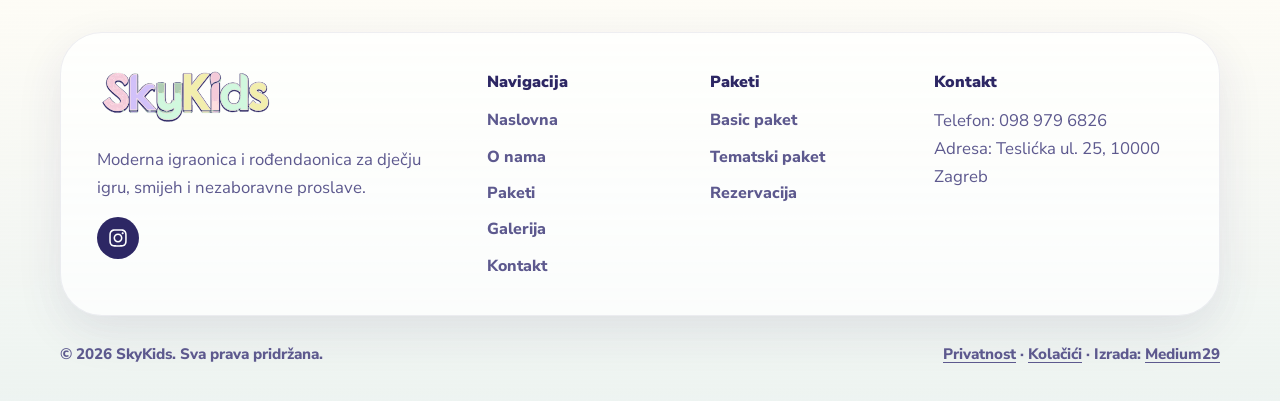
==== commit a53701cd: "popralvjeno 2" ====
--- a/index.html
+++ b/index.html
@@ -14,14 +14,14 @@
   <meta property="og:url" content="https://skykids.hr/">
   <meta property="og:image" content="https://skykids.hr/assets/img/fotografije/igraonica-02.avif">
   <meta name="theme-color" content="#BFEEDC">
-  <link rel="icon" href="assets/img/favicon.ico" sizes="any">
-  <link rel="icon" type="image/png" sizes="32x32" href="assets/img/favicon-32x32.png">
-  <link rel="icon" type="image/png" sizes="16x16" href="assets/img/favicon-16x16.png">
-  <link rel="apple-touch-icon" sizes="180x180" href="assets/img/apple-touch-icon.png">
+  <link rel="icon" href="/assets/img/favicon.ico" sizes="any">
+  <link rel="icon" type="image/png" sizes="32x32" href="/assets/img/favicon-32x32.png">
+  <link rel="icon" type="image/png" sizes="16x16" href="/assets/img/favicon-16x16.png">
+  <link rel="apple-touch-icon" sizes="180x180" href="/assets/img/apple-touch-icon.png">
 <link rel="preconnect" href="https://fonts.googleapis.com">
   <link rel="preconnect" href="https://fonts.gstatic.com" crossorigin>
   <link href="https://fonts.googleapis.com/css2?family=Fredoka:wght@500;600;700&family=Nunito+Sans:wght@400;600;700;800;900;1000&display=swap" rel="stylesheet">
-  <link rel="stylesheet" href="assets/css/style.css">
+  <link rel="stylesheet" href="/assets/css/style.css">
   <script type="application/ld+json">
   {
     "@context": "https://schema.org",
@@ -49,7 +49,7 @@
   <header class="site-header" aria-label="Glavna navigacija">
     <div class="header-inner">
       <a class="brand" href="/" aria-label="SkyKids naslovna">
-        <img decoding="async" class="brand-logo" src="assets/img/logo.svg" alt="SkyKids logo" width="308" height="84">
+        <img decoding="async" class="brand-logo" src="/assets/img/logo.svg" alt="SkyKids logo" width="308" height="84">
       </a>
       <nav class="nav" aria-label="Navigacija">
         <a class="active" href="/">Naslovna</a>
@@ -68,7 +68,7 @@
 
   <section class="intro" aria-label="SkyKids intro">
     <div class="intro-logo-wrap">
-      <img decoding="async" class="intro-logo" src="assets/img/logo.svg" alt="SkyKids">
+      <img decoding="async" class="intro-logo" src="/assets/img/logo.svg" alt="SkyKids">
     </div>
   </section>
 
@@ -86,16 +86,16 @@
             <a class="btn secondary" href="/paketi">Pogledaj pakete</a>
           </div>
           <div class="hero-note">
-            <img decoding="async" src="assets/img/zvjezda.svg" alt="" aria-hidden="true">
+            <img decoding="async" src="/assets/img/zvjezda.svg" alt="" aria-hidden="true">
             <div><strong>Bez brige oko organizacije</strong><p>Torta, pizza, sokovi, grickalice, animatorice i korištenje cijele igraonice dostupni su kroz rođendanske pakete.</p></div>
           </div>
         </div>
         <div class="hero-media reveal">
           <div class="hero-card">
-            <img decoding="async" src="assets/img/fotografije/igraonica-02.avif" alt="Svijetla SkyKids igraonica s toboganom i bazenom s lopticama" width="2048" height="1304" fetchpriority="high">
+            <img decoding="async" src="/assets/img/fotografije/igraonica-02.avif" alt="Svijetla SkyKids igraonica s toboganom i bazenom s lopticama" width="2048" height="1304" fetchpriority="high">
           </div>
           <div class="hero-mini-card float-card">
-            <img decoding="async" src="assets/img/balon.svg" alt="" aria-hidden="true">
+            <img decoding="async" src="/assets/img/balon.svg" alt="" aria-hidden="true">
             <div><strong>Basic i Tematski paket</strong><span>Proslave od 320 €</span></div>
           </div>
         </div>
@@ -123,7 +123,7 @@
 
     <section class="section compact">
       <div class="container grid two">
-        <div class="feature-photo reveal"><img decoding="async" src="assets/img/fotografije/igraonica-08.avif" alt="SkyKids prostor za proslave s pozornicom i stolovima" loading="lazy" width="2048" height="1365"></div>
+        <div class="feature-photo reveal"><img decoding="async" src="/assets/img/fotografije/igraonica-08.avif" alt="SkyKids prostor za proslave s pozornicom i stolovima" loading="lazy" width="2048" height="1365"></div>
         <div class="reveal" style="align-self:center">
           <h2>Veselo za djecu, jednostavno za roditelje.</h2>
           <p class="lead">SkyKids spaja igru, animaciju i organizaciju proslave u jednom prostoru. Cilj je da djeca imaju nezaboravan dan, a roditelji jasnu i jednostavnu rezervaciju.</p>
@@ -188,11 +188,11 @@
           <a class="btn ghost" href="/galerija">Otvori galeriju</a>
         </div>
         <div class="gallery-strip reveal">
-          <a href="/galerija"><img decoding="async" src="assets/img/fotografije/igraonica-04.avif" alt="Tobogani i bazen s lopticama u SkyKids igraonici" loading="lazy" width="2048" height="1365"></a>
-          <a href="/galerija"><img decoding="async" src="assets/img/fotografije/igraonica-03.avif" alt="Dječji kutak za igru u SkyKids igraonici" loading="lazy" width="2048" height="1304"></a>
-          <a href="/galerija"><img decoding="async" src="assets/img/fotografije/igraonica-19.avif" alt="Stolovi za dječju proslavu" loading="lazy" width="2048" height="1365"></a>
-          <a href="/galerija"><img decoding="async" src="assets/img/fotografije/igraonica-13.avif" alt="Bijeli tobogani u igraonici" loading="lazy" width="2048" height="1365"></a>
-          <a href="/galerija"><img decoding="async" src="assets/img/fotografije/igraonica-23.avif" alt="SkyKids prostor za rođendane" loading="lazy" width="2048" height="1201"></a>
+          <a href="/galerija"><img decoding="async" src="/assets/img/fotografije/igraonica-04.avif" alt="Tobogani i bazen s lopticama u SkyKids igraonici" loading="lazy" width="2048" height="1365"></a>
+          <a href="/galerija"><img decoding="async" src="/assets/img/fotografije/igraonica-03.avif" alt="Dječji kutak za igru u SkyKids igraonici" loading="lazy" width="2048" height="1304"></a>
+          <a href="/galerija"><img decoding="async" src="/assets/img/fotografije/igraonica-19.avif" alt="Stolovi za dječju proslavu" loading="lazy" width="2048" height="1365"></a>
+          <a href="/galerija"><img decoding="async" src="/assets/img/fotografije/igraonica-13.avif" alt="Bijeli tobogani u igraonici" loading="lazy" width="2048" height="1365"></a>
+          <a href="/galerija"><img decoding="async" src="/assets/img/fotografije/igraonica-23.avif" alt="SkyKids prostor za rođendane" loading="lazy" width="2048" height="1201"></a>
         </div>
       </div>
     </section>
@@ -215,7 +215,7 @@
   <footer class="site-footer">
     <div class="container">
       <div class="footer-grid">
-        <div><img decoding="async" class="footer-logo" src="assets/img/logo.svg" alt="SkyKids logo"><p>Moderna igraonica i rođendaonica za dječju igru, smijeh i nezaboravne proslave.</p><div class="socials"><a href="https://www.instagram.com/igraonica.skykids/" target="_blank" rel="noopener" aria-label="Instagram" title="Instagram"><svg class="social-icon" viewBox="0 0 448 512" aria-hidden="true" focusable="false"><path fill="currentColor" d="M224.1 141c-63.6 0-114.9 51.3-114.9 114.9s51.3 114.9 114.9 114.9S339 319.5 339 255.9 287.7 141 224.1 141zm0 189.6c-41.1 0-74.7-33.5-74.7-74.7s33.5-74.7 74.7-74.7 74.7 33.5 74.7 74.7-33.6 74.7-74.7 74.7zm146.4-194.3c0 14.9-12 26.8-26.8 26.8-14.9 0-26.8-12-26.8-26.8s12-26.8 26.8-26.8 26.8 12 26.8 26.8zm76.1 27.2c-1.7-35.9-9.9-67.7-36.2-93.9-26.2-26.2-58-34.4-93.9-36.2-37-2.1-147.9-2.1-184.9 0-35.8 1.7-67.6 9.9-93.9 36.1s-34.4 58-36.2 93.9c-2.1 37-2.1 147.9 0 184.9 1.7 35.9 9.9 67.7 36.2 93.9s58 34.4 93.9 36.2c37 2.1 147.9 2.1 184.9 0 35.9-1.7 67.7-9.9 93.9-36.2 26.2-26.2 34.4-58 36.2-93.9 2.1-37 2.1-147.8 0-184.8zM398.8 388c-7.8 19.6-22.9 34.7-42.6 42.6-29.5 11.7-99.5 9-132.1 9s-102.7 2.6-132.1-9c-19.6-7.8-34.7-22.9-42.6-42.6-11.7-29.5-9-99.5-9-132.1s-2.6-102.7 9-132.1c7.8-19.6 22.9-34.7 42.6-42.6 29.5-11.7 99.5-9 132.1-9s102.7-2.6 132.1 9c19.6 7.8 34.7 22.9 42.6 42.6 11.7 29.5 9 99.5 9 132.1s2.7 102.7-9 132.1z"/></svg></a></div></div>
+        <div><img decoding="async" class="footer-logo" src="/assets/img/logo.svg" alt="SkyKids logo"><p>Moderna igraonica i rođendaonica za dječju igru, smijeh i nezaboravne proslave.</p><div class="socials"><a href="https://www.instagram.com/igraonica.skykids/" target="_blank" rel="noopener" aria-label="Instagram" title="Instagram"><svg class="social-icon" viewBox="0 0 448 512" aria-hidden="true" focusable="false"><path fill="currentColor" d="M224.1 141c-63.6 0-114.9 51.3-114.9 114.9s51.3 114.9 114.9 114.9S339 319.5 339 255.9 287.7 141 224.1 141zm0 189.6c-41.1 0-74.7-33.5-74.7-74.7s33.5-74.7 74.7-74.7 74.7 33.5 74.7 74.7-33.6 74.7-74.7 74.7zm146.4-194.3c0 14.9-12 26.8-26.8 26.8-14.9 0-26.8-12-26.8-26.8s12-26.8 26.8-26.8 26.8 12 26.8 26.8zm76.1 27.2c-1.7-35.9-9.9-67.7-36.2-93.9-26.2-26.2-58-34.4-93.9-36.2-37-2.1-147.9-2.1-184.9 0-35.8 1.7-67.6 9.9-93.9 36.1s-34.4 58-36.2 93.9c-2.1 37-2.1 147.9 0 184.9 1.7 35.9 9.9 67.7 36.2 93.9s58 34.4 93.9 36.2c37 2.1 147.9 2.1 184.9 0 35.9-1.7 67.7-9.9 93.9-36.2 26.2-26.2 34.4-58 36.2-93.9 2.1-37 2.1-147.8 0-184.8zM398.8 388c-7.8 19.6-22.9 34.7-42.6 42.6-29.5 11.7-99.5 9-132.1 9s-102.7 2.6-132.1-9c-19.6-7.8-34.7-22.9-42.6-42.6-11.7-29.5-9-99.5-9-132.1s-2.6-102.7 9-132.1c7.8-19.6 22.9-34.7 42.6-42.6 29.5-11.7 99.5-9 132.1-9s102.7-2.6 132.1 9c19.6 7.8 34.7 22.9 42.6 42.6 11.7 29.5 9 99.5 9 132.1s2.7 102.7-9 132.1z"/></svg></a></div></div>
         <div><div class="footer-title">Navigacija</div><div class="footer-links"><a href="/">Naslovna</a><a href="/o-nama">O nama</a><a href="/paketi">Paketi</a><a href="/galerija">Galerija</a><a href="/kontakt">Kontakt</a></div></div>
         <div><div class="footer-title">Paketi</div><div class="footer-links"><a href="/paketi#basic">Basic paket</a><a href="/paketi#tematski">Tematski paket</a><a href="/kontakt#rezervacija">Rezervacija</a></div></div>
         <div><div class="footer-title">Kontakt</div><p>Telefon: <a href="tel:+385989796826">098 979 6826</a><br>Adresa: Teslićka ul. 25, 10000 Zagreb</p></div>
@@ -223,6 +223,6 @@
       <div class="copyright"><span>© 2026 SkyKids. Sva prava pridržana.</span><span><a href="/politika-privatnosti">Privatnost</a> · <a href="/kolacici">Kolačići</a> · Izrada: <a href="https://medium29.com/" target="_blank" rel="noopener">Medium29</a></span></div>
     </div>
   </footer>
-  <script src="assets/js/main.js"></script>
+  <script src="/assets/js/main.js"></script>
 </body>
 </html>
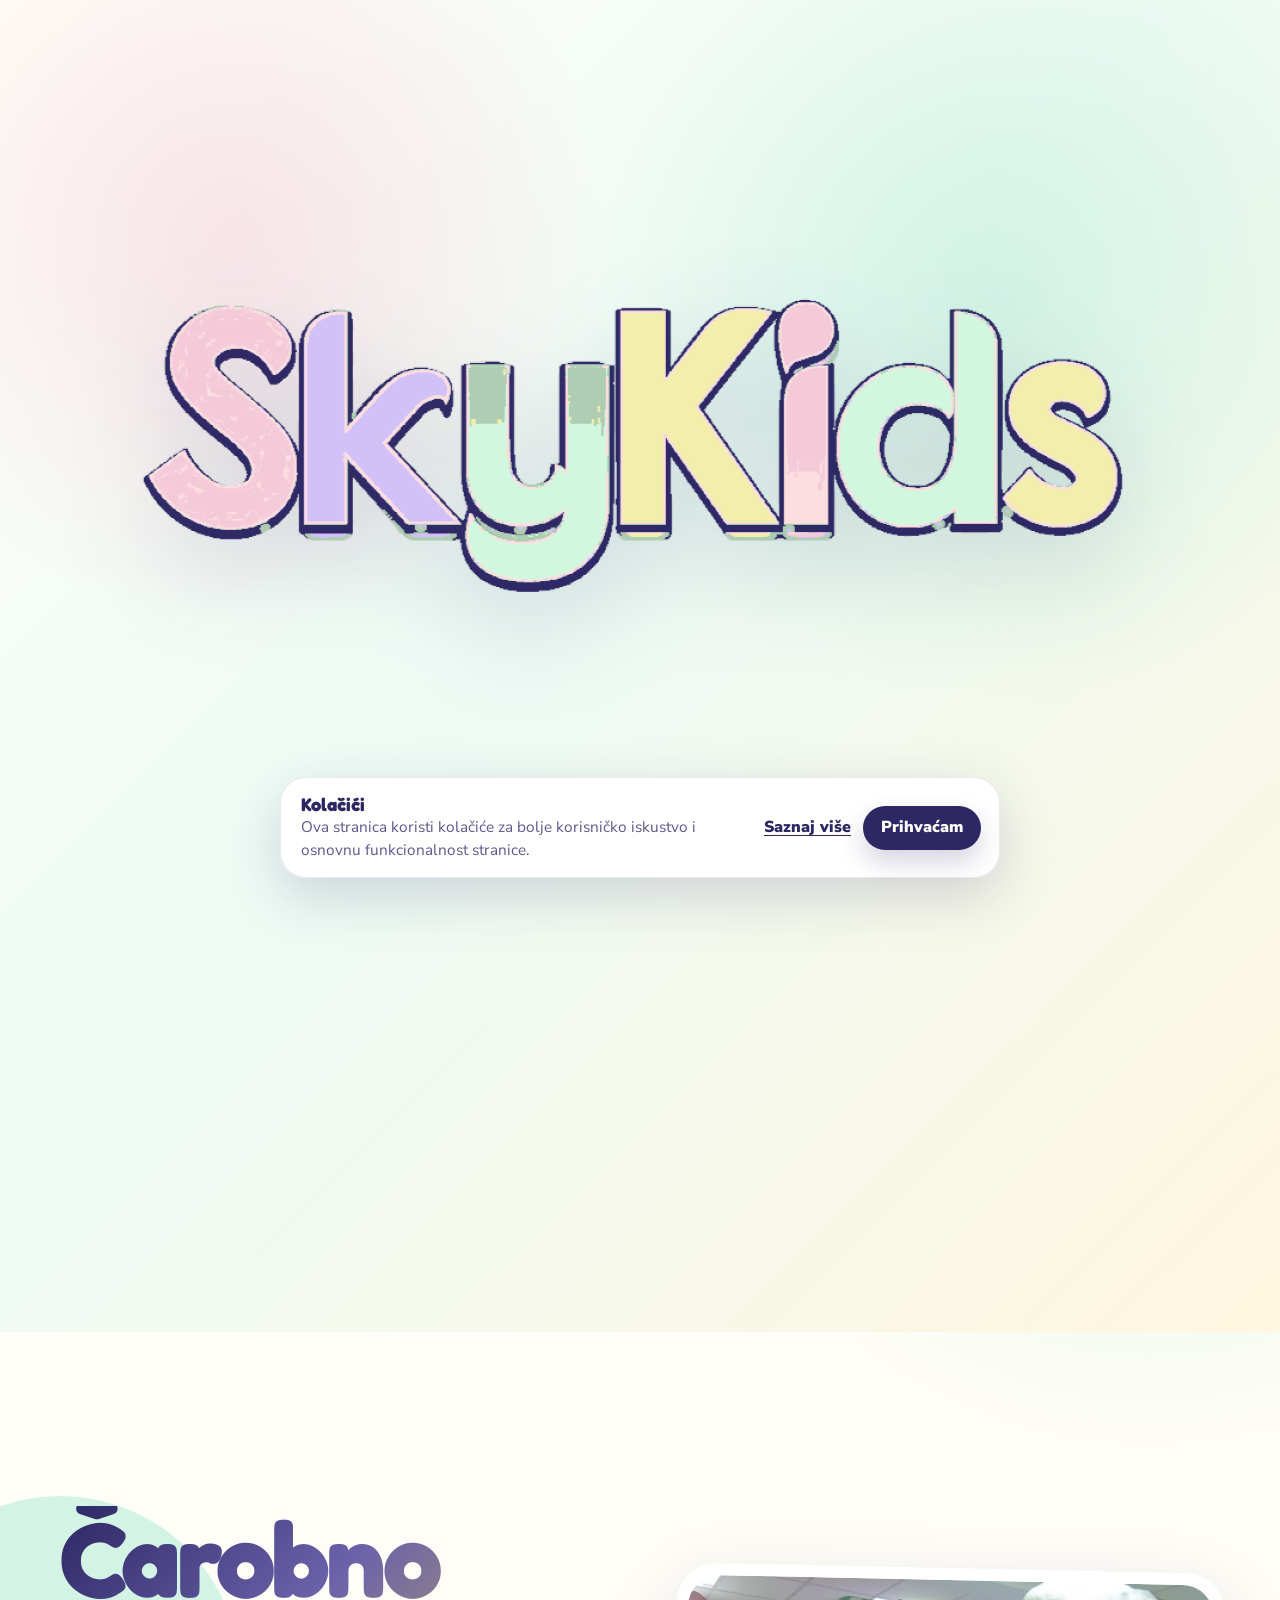
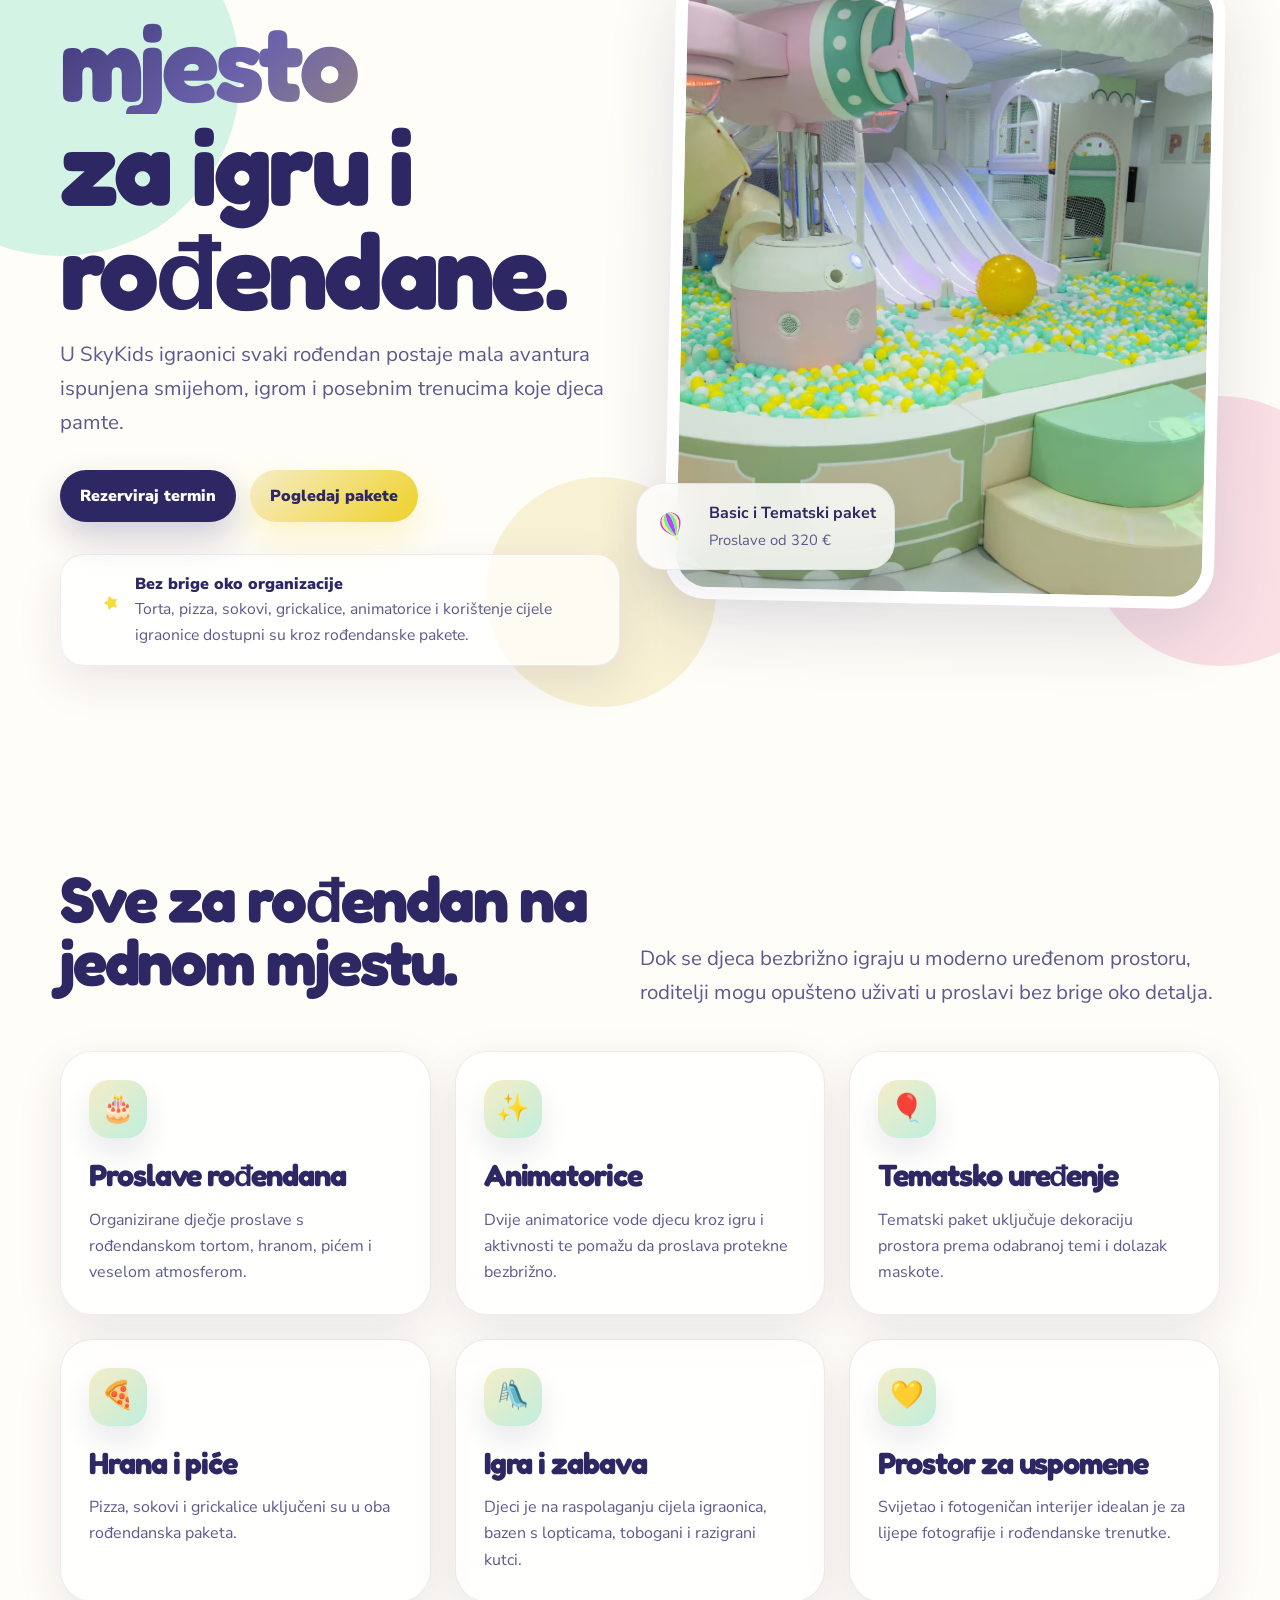
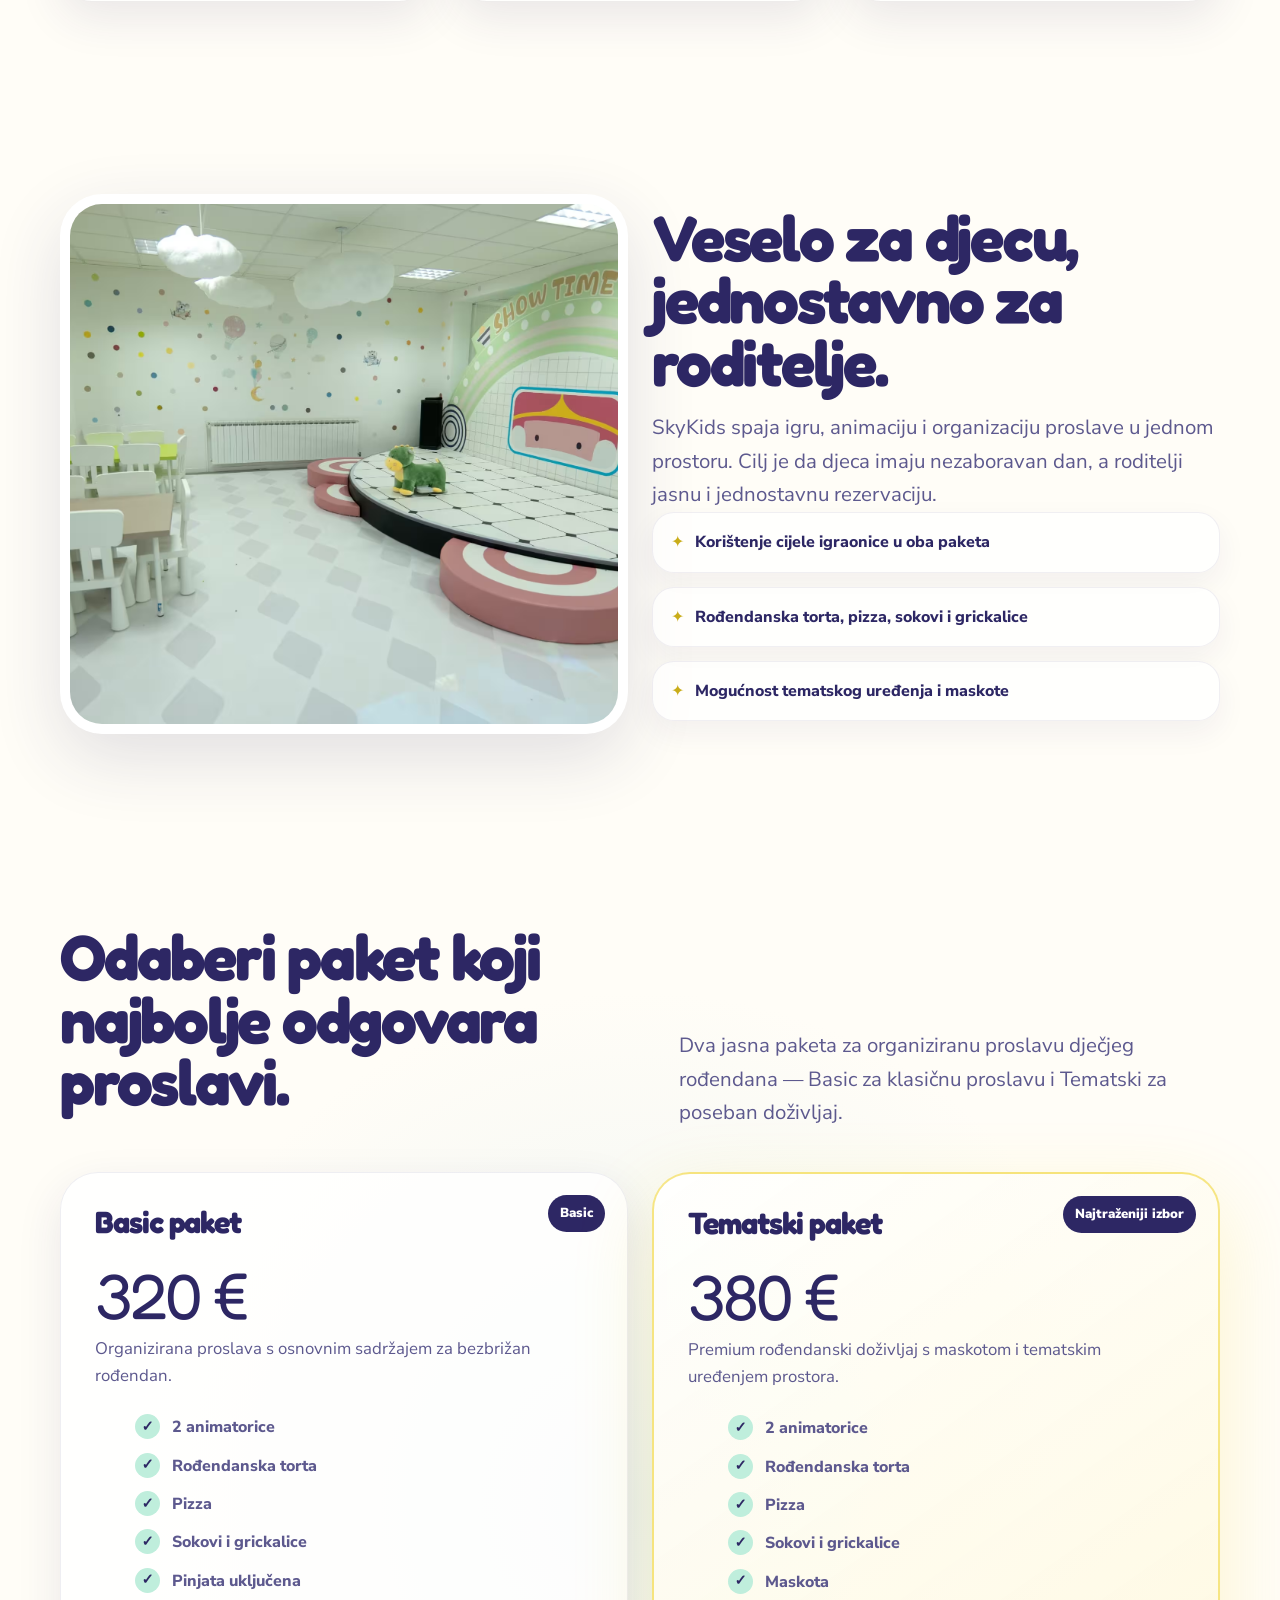
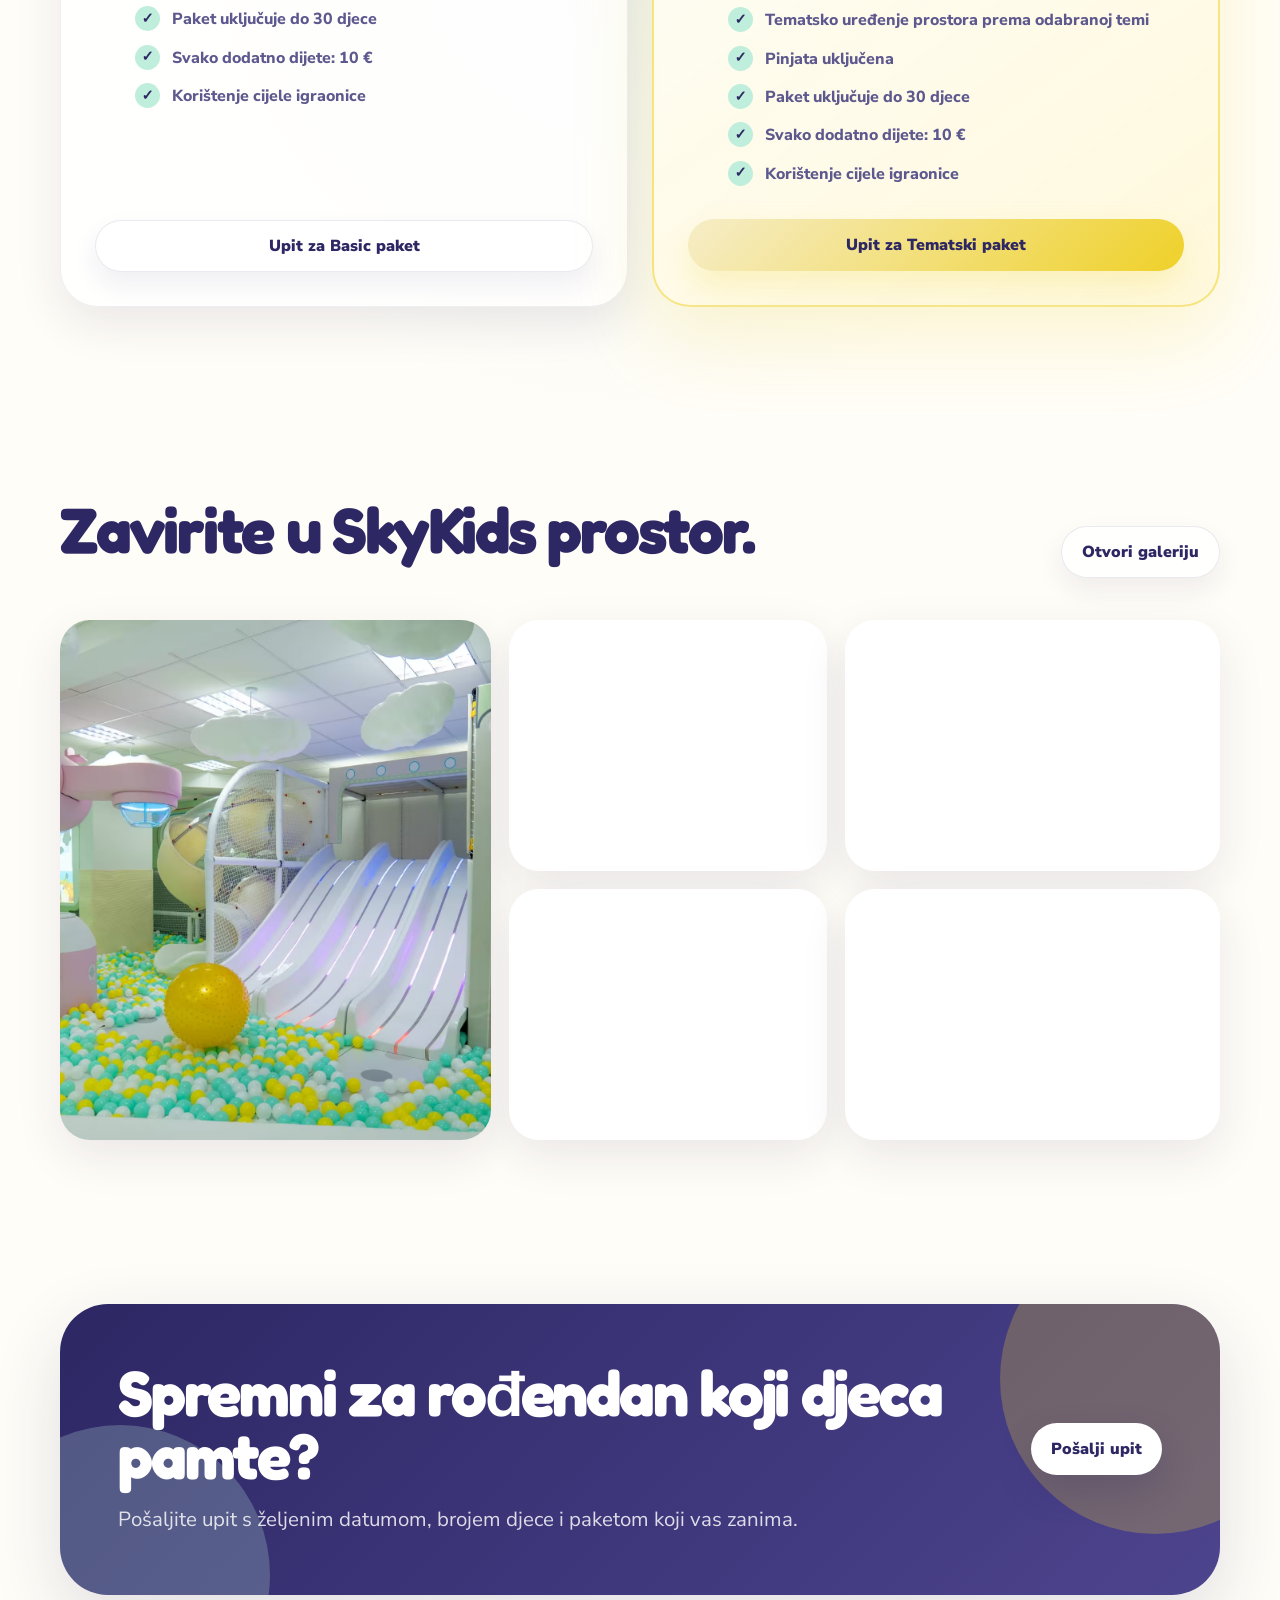
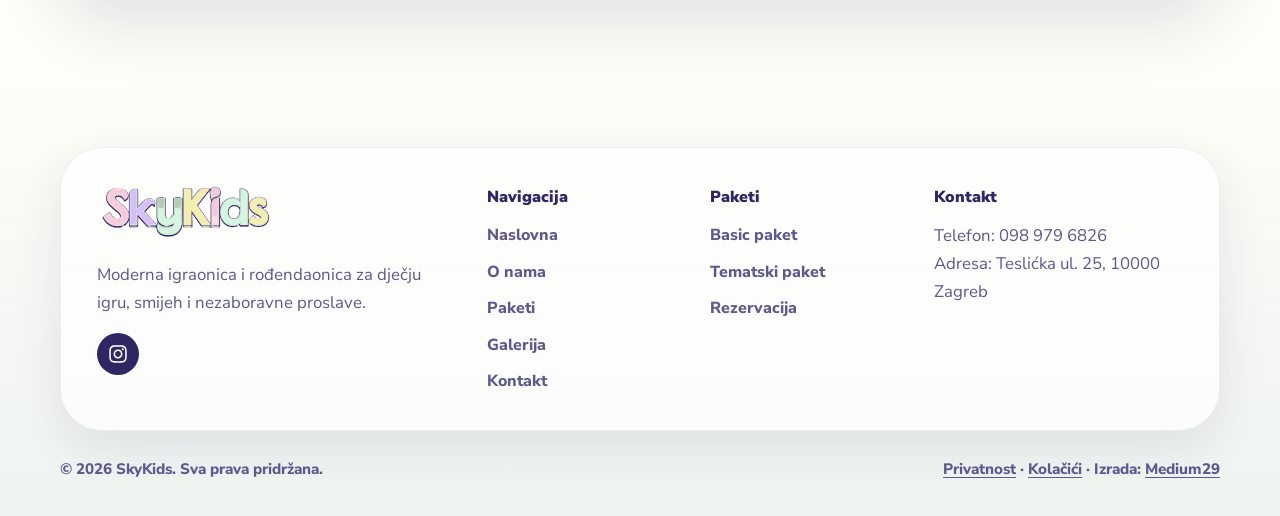
==== commit 043eac6f: "popravljeno 29.07." ====
--- a/index.html
+++ b/index.html
@@ -155,6 +155,9 @@
               <li>Rođendanska torta</li>
               <li>Pizza</li>
               <li>Sokovi i grickalice</li>
+              <li>Pinjata uključena</li>
+              <li>Paket uključuje do 30 djece</li>
+              <li>Svako dodatno dijete: 10 €</li>
               <li>Korištenje cijele igraonice</li>
             </ul>
             <a class="btn ghost" href="/kontakt#rezervacija">Upit za Basic paket</a>
@@ -171,6 +174,9 @@
               <li>Sokovi i grickalice</li>
               <li>Maskota</li>
               <li>Tematsko uređenje prostora prema odabranoj temi</li>
+              <li>Pinjata uključena</li>
+              <li>Paket uključuje do 30 djece</li>
+              <li>Svako dodatno dijete: 10 €</li>
               <li>Korištenje cijele igraonice</li>
             </ul>
             <a class="btn secondary" href="/kontakt#rezervacija">Upit za Tematski paket</a>
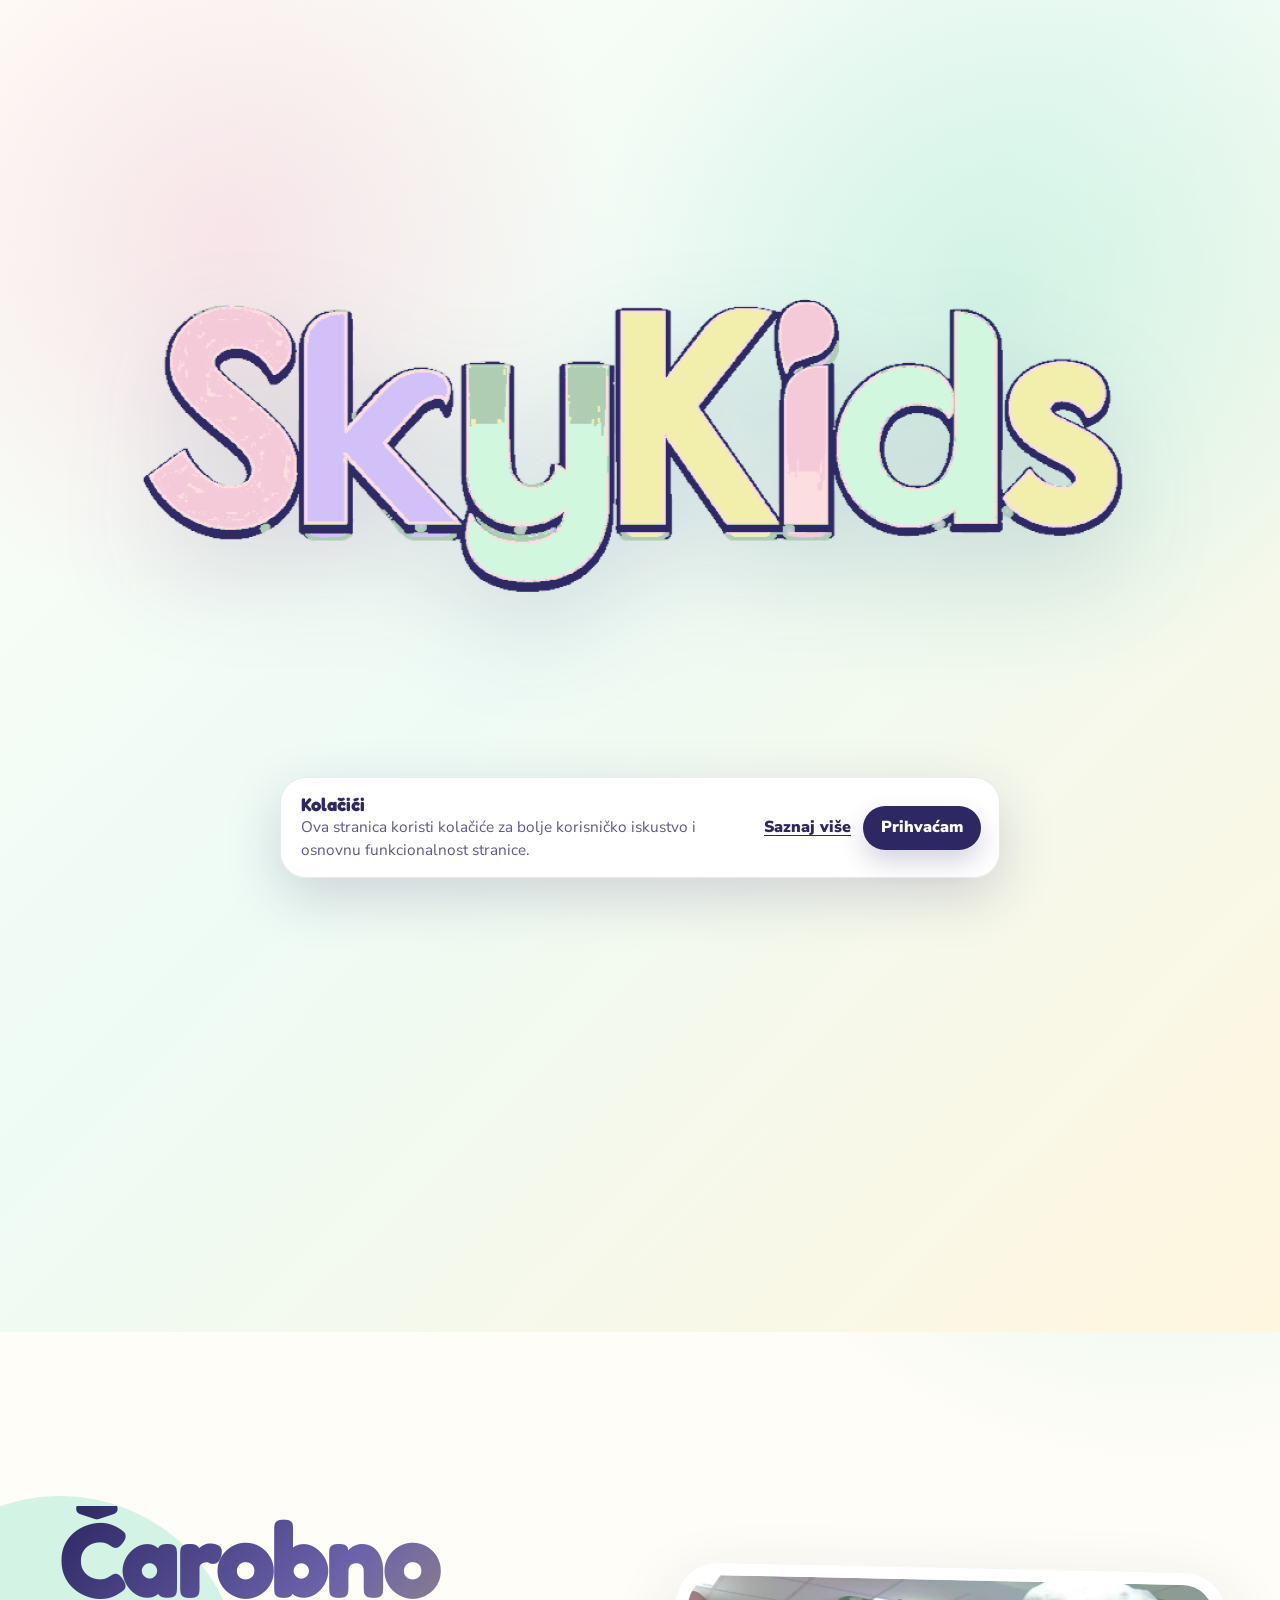
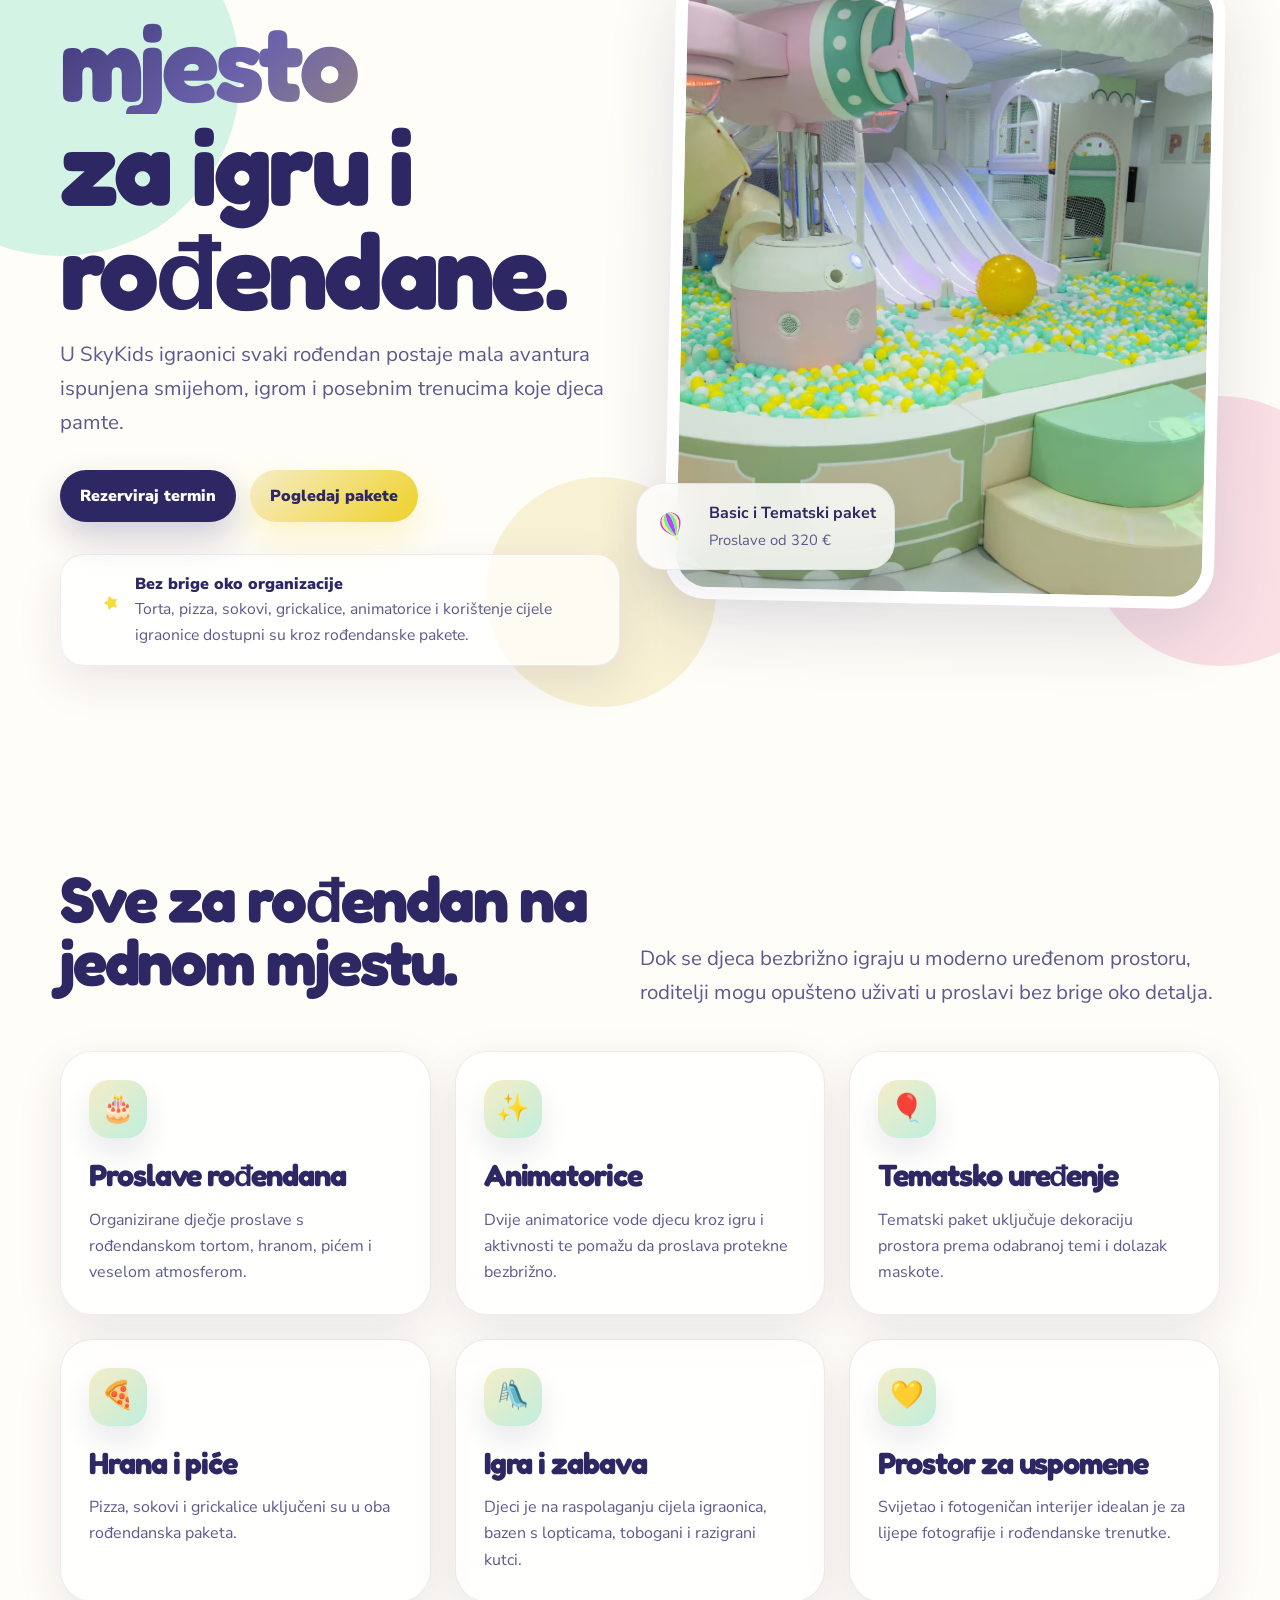
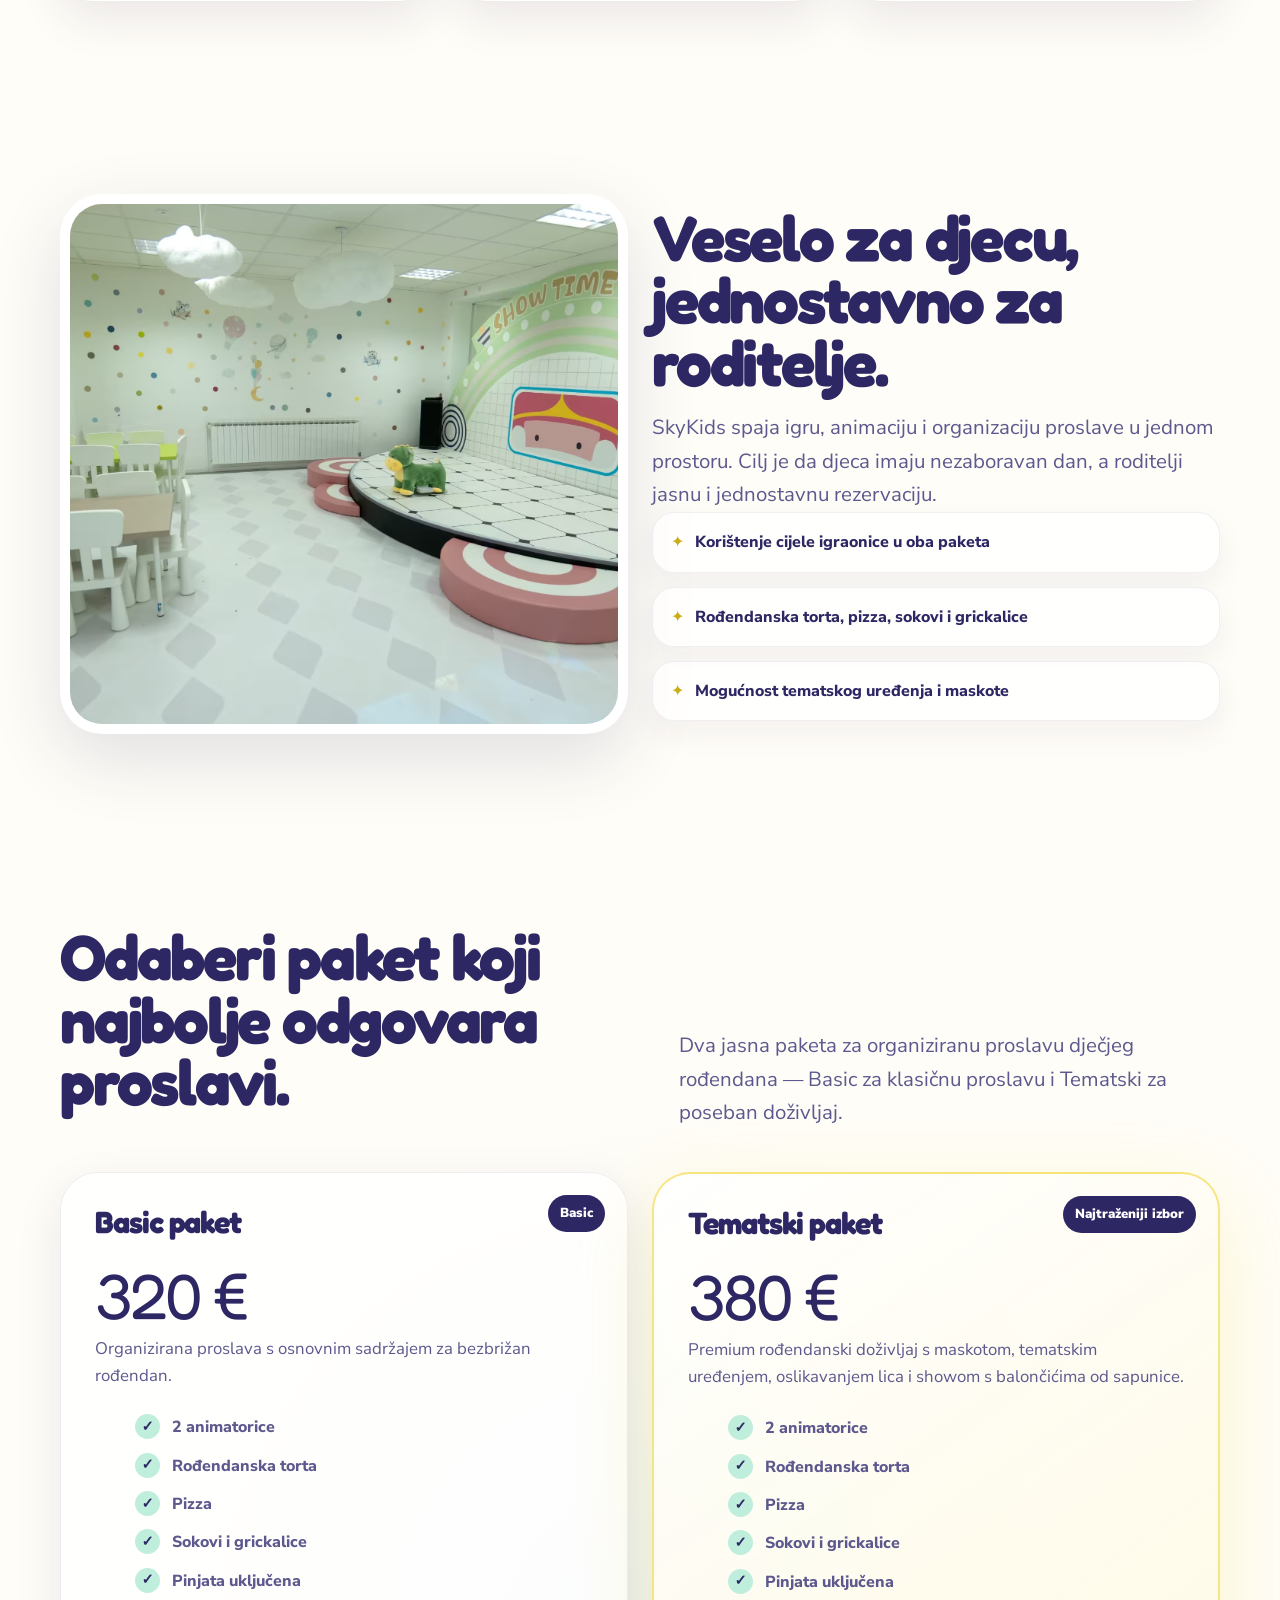
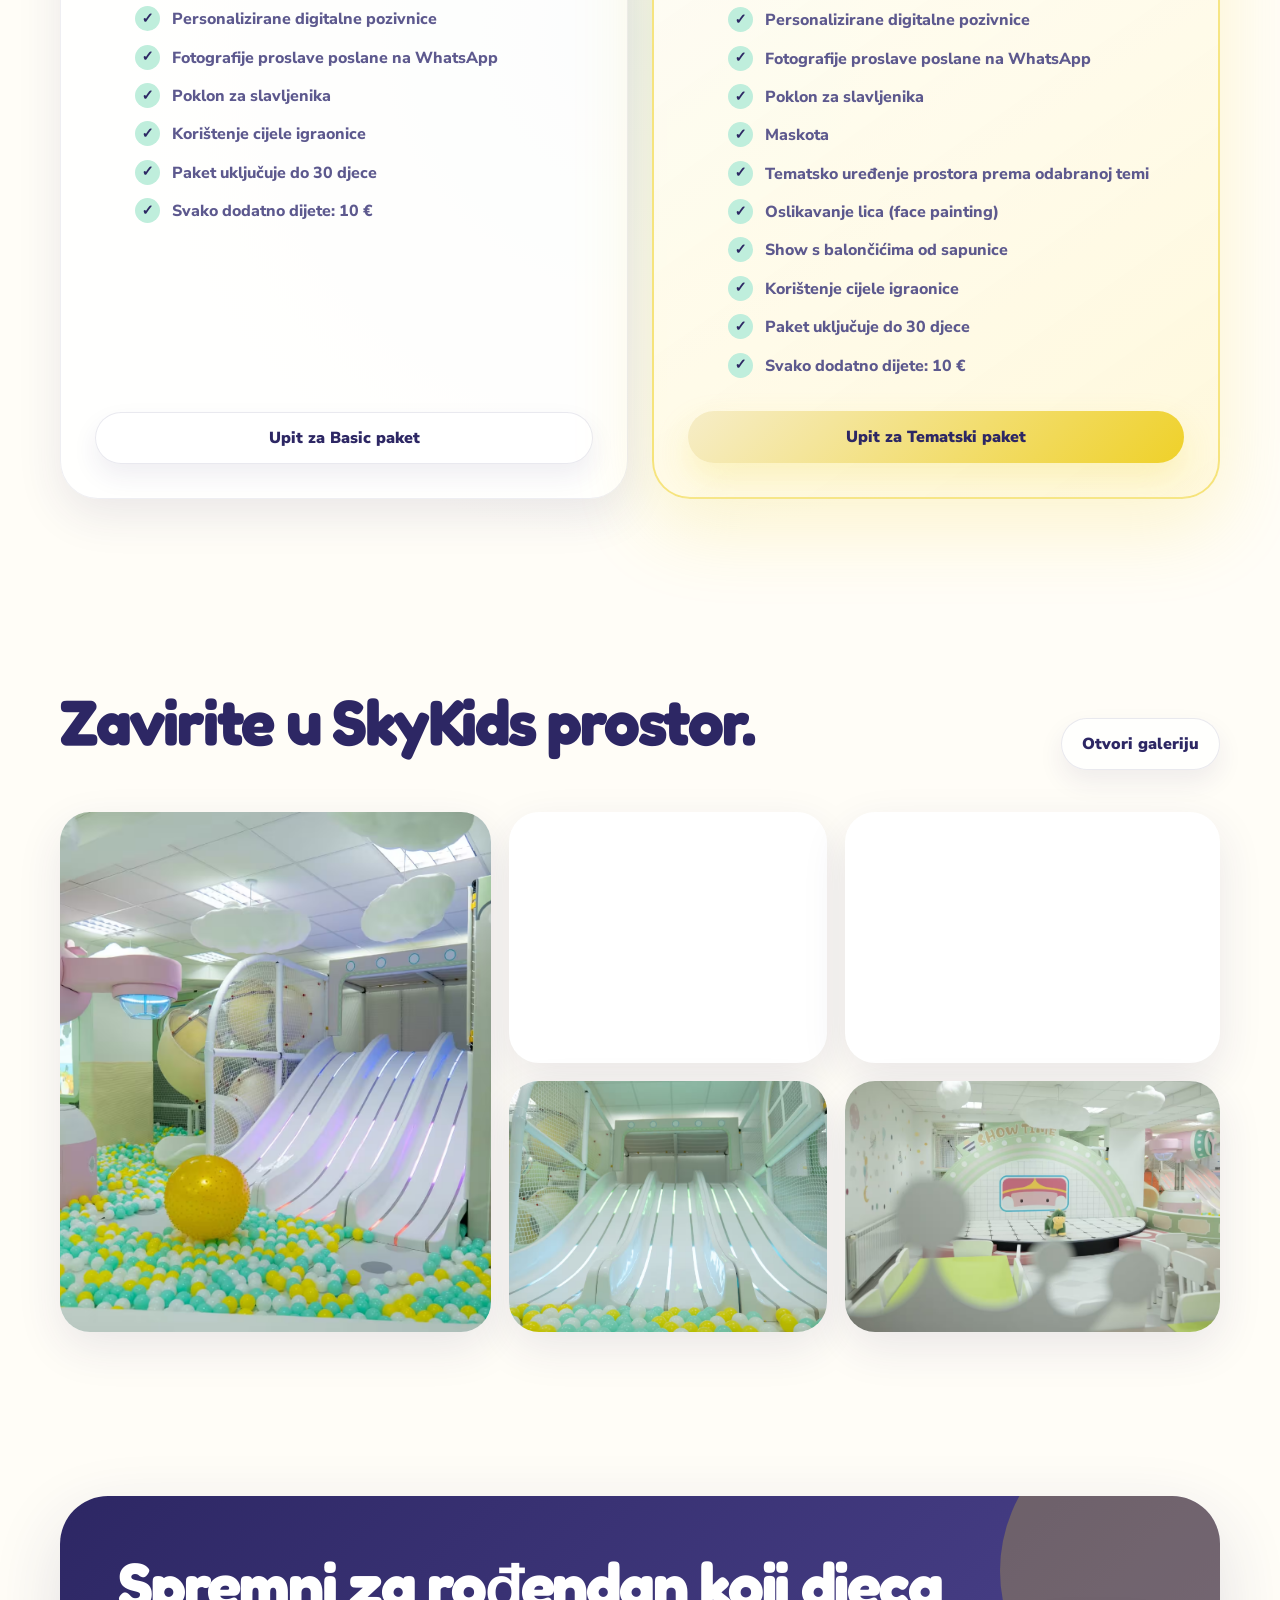
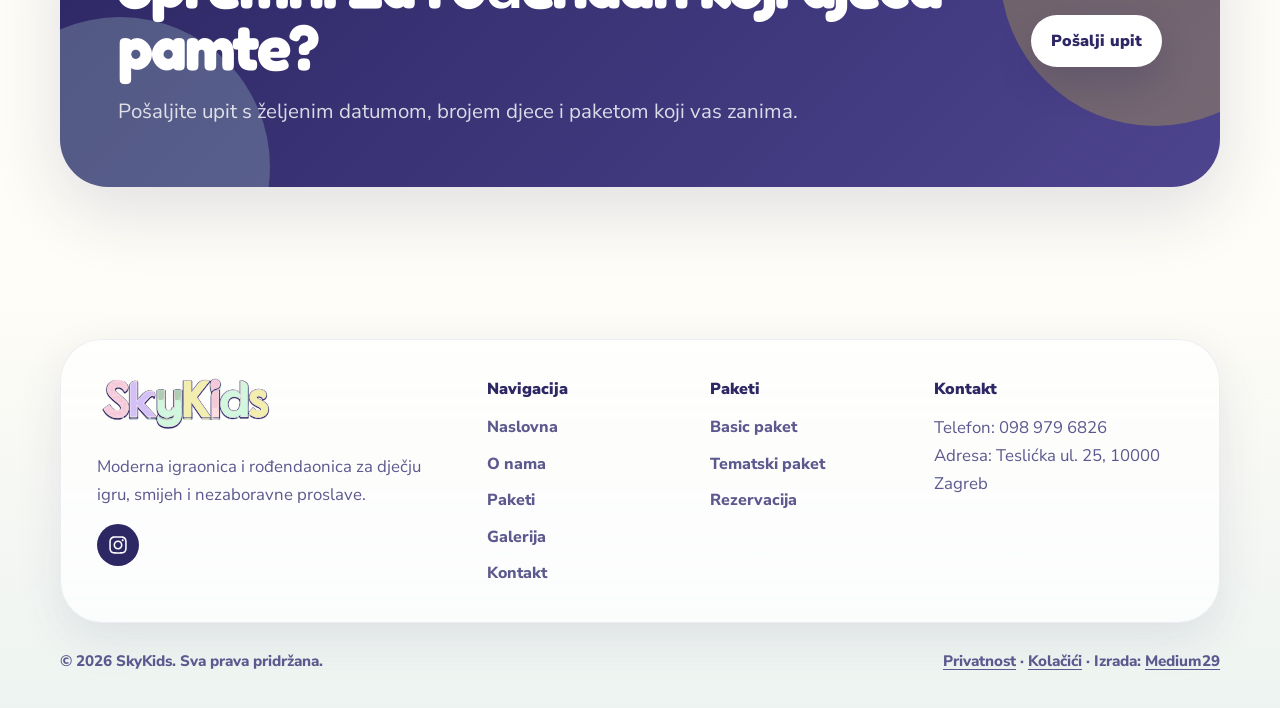
==== commit 9cf7dd59: "100" ====
--- a/index.html
+++ b/index.html
@@ -156,9 +156,12 @@
               <li>Pizza</li>
               <li>Sokovi i grickalice</li>
               <li>Pinjata uključena</li>
+              <li>Personalizirane digitalne pozivnice</li>
+              <li>Fotografije proslave poslane na WhatsApp</li>
+              <li>Poklon za slavljenika</li>
+              <li>Korištenje cijele igraonice</li>
               <li>Paket uključuje do 30 djece</li>
               <li>Svako dodatno dijete: 10 €</li>
-              <li>Korištenje cijele igraonice</li>
             </ul>
             <a class="btn ghost" href="/kontakt#rezervacija">Upit za Basic paket</a>
           </article>
@@ -166,18 +169,23 @@
             <span class="package-badge">Najtraženiji izbor</span>
             <h3>Tematski paket</h3>
             <div class="price">380 €</div>
-            <p>Premium rođendanski doživljaj s maskotom i tematskim uređenjem prostora.</p>
+            <p>Premium rođendanski doživljaj s maskotom, tematskim uređenjem, oslikavanjem lica i showom s balončićima od sapunice.</p>
             <ul>
               <li>2 animatorice</li>
               <li>Rođendanska torta</li>
               <li>Pizza</li>
               <li>Sokovi i grickalice</li>
+              <li>Pinjata uključena</li>
+              <li>Personalizirane digitalne pozivnice</li>
+              <li>Fotografije proslave poslane na WhatsApp</li>
+              <li>Poklon za slavljenika</li>
               <li>Maskota</li>
               <li>Tematsko uređenje prostora prema odabranoj temi</li>
-              <li>Pinjata uključena</li>
+              <li>Oslikavanje lica (face painting)</li>
+              <li>Show s balončićima od sapunice</li>
+              <li>Korištenje cijele igraonice</li>
               <li>Paket uključuje do 30 djece</li>
               <li>Svako dodatno dijete: 10 €</li>
-              <li>Korištenje cijele igraonice</li>
             </ul>
             <a class="btn secondary" href="/kontakt#rezervacija">Upit za Tematski paket</a>
           </article>
--- a/assets/css/style.css
+++ b/assets/css/style.css
@@ -527,3 +527,42 @@
     padding:0 16px;
   }
 }
+
+
+/* Secure reservation form feedback */
+.form-honeypot {
+  position: absolute !important;
+  width: 1px !important;
+  height: 1px !important;
+  padding: 0 !important;
+  margin: -1px !important;
+  overflow: hidden !important;
+  clip: rect(0, 0, 0, 0) !important;
+  white-space: nowrap !important;
+  border: 0 !important;
+}
+
+.reservation-form button[disabled] {
+  cursor: wait;
+  opacity: 0.72;
+}
+
+.form-status {
+  margin: 14px 0 0;
+  padding: 13px 15px;
+  border-radius: 14px;
+  font-weight: 700;
+  line-height: 1.45;
+}
+
+.form-status.is-success {
+  background: rgba(33, 150, 83, 0.12);
+  border: 1px solid rgba(33, 150, 83, 0.28);
+  color: #176b3a;
+}
+
+.form-status.is-error {
+  background: rgba(211, 47, 47, 0.10);
+  border: 1px solid rgba(211, 47, 47, 0.26);
+  color: #9f2020;
+}
